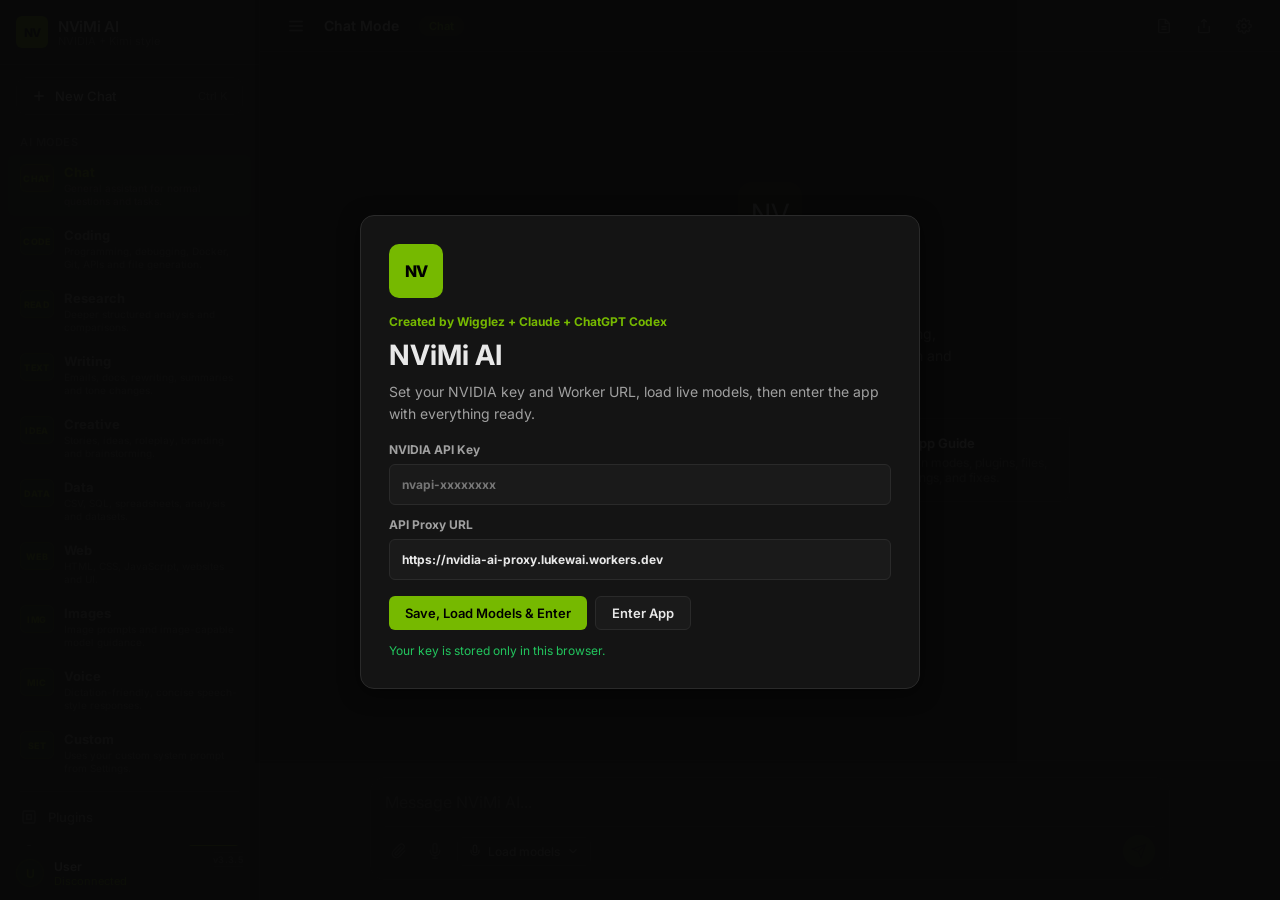
==== index.html @ 98ed1434 "Refresh models on startup and clear stale selection" ====
<!DOCTYPE html>
<html lang="en">
<head>
  <meta charset="UTF-8">
  <meta name="viewport" content="width=device-width, initial-scale=1.0, maximum-scale=1.0, user-scalable=no, viewport-fit=cover">
  <meta name="theme-color" content="#0d0d0d">
  <meta name="apple-mobile-web-app-capable" content="yes">
  <meta name="mobile-web-app-capable" content="yes">
  <meta name="apple-mobile-web-app-status-bar-style" content="black-translucent">
  <meta name="apple-mobile-web-app-title" content="NViMi AI">
  <title>NViMi AI</title>
  <link rel="manifest" href="manifest.webmanifest">
  <link rel="icon" href="icon.svg" type="image/svg+xml">
  <link rel="apple-touch-icon" href="icon.svg">
  <link rel="preconnect" href="https://fonts.googleapis.com">
  <link rel="preconnect" href="https://fonts.gstatic.com" crossorigin>
  <link href="https://fonts.googleapis.com/css2?family=Inter:wght@300;400;500;600;700&family=JetBrains+Mono:wght@400;500&display=swap" rel="stylesheet">
  <link rel="stylesheet" href="styles.css">
</head>
<body>
  <div class="sidebar-backdrop" id="sidebarBackdrop" data-action="close-sidebar" aria-hidden="true"></div>

  <div class="splash-overlay" id="startupSplash" aria-modal="true" role="dialog">
    <div class="splash-shell">
      <div class="splash-mark">NV</div>
      <div class="splash-kicker">Created by Wigglez + Claude + ChatGPT Codex</div>
      <h1>NViMi AI</h1>
      <p class="splash-copy">Set your NVIDIA key and Worker URL, load live models, then enter the app with everything ready.</p>
      <div class="splash-form">
        <label>
          NVIDIA API Key
          <input type="password" id="splashApiKey" placeholder="nvapi-xxxxxxxx" autocomplete="off" autocapitalize="none" spellcheck="false">
        </label>
        <label>
          API Proxy URL
          <input type="url" id="splashProxyUrl" placeholder="https://nvidia-ai-proxy.lukewai.workers.dev" autocomplete="off" autocapitalize="none" spellcheck="false">
        </label>
      </div>
      <div class="splash-actions">
        <button class="btn btn-primary" type="button" data-action="splash-load-enter">Save, Load Models & Enter</button>
        <button class="btn btn-secondary" type="button" data-action="splash-enter">Enter App</button>
      </div>
      <div class="splash-status" id="splashStatus">Your key is stored only in this browser.</div>
    </div>
  </div>

  <aside class="sidebar" id="sidebar">
    <div class="sidebar-header">
      <div class="logo-icon">NV</div>
      <div>
        <div class="logo-text">NViMi AI</div>
        <div class="logo-sub">NVIDIA + Kimi style</div>
      </div>
    </div>

    <button class="new-chat-btn" data-action="new-chat">
      <svg viewBox="0 0 24 24" fill="none" stroke="currentColor" stroke-width="2"><path d="M12 5v14M5 12h14"/></svg>
      New Chat <span style="margin-left:auto;color:var(--text-muted);font-size:11px;">Ctrl K</span>
    </button>

    <nav class="sidebar-nav">
      <div class="nav-label">AI Modes</div>
      <div id="modeNav"></div>
      <div class="nav-divider"></div>
      <div class="nav-section">
        <div class="nav-item" data-action="plugins">
          <svg viewBox="0 0 24 24" fill="none" stroke="currentColor" stroke-width="2"><rect x="4" y="4" width="16" height="16" rx="2"/><path d="M9 9h6v6H9z"/></svg>
          Plugins
        </div>
        <div class="nav-item" data-action="agents">
          <svg viewBox="0 0 24 24" fill="none" stroke="currentColor" stroke-width="2"><path d="M12 2a3 3 0 0 0-3 3v7a3 3 0 0 0 6 0V5a3 3 0 0 0-3-3Z"/><path d="M19 10v2a7 7 0 0 1-14 0v-2"/><line x1="12" y1="19" x2="12" y2="22"/></svg>
          Agent Swarm <span class="nav-badge" id="agentBadge">General</span>
        </div>
        <div class="nav-item nav-item-guide" data-action="help">
          <svg viewBox="0 0 24 24" fill="none" stroke="currentColor" stroke-width="2"><circle cx="12" cy="12" r="10"/><path d="M9.09 9a3 3 0 0 1 5.82 1c0 2-3 2-3 4"/><line x1="12" y1="17" x2="12.01" y2="17"/></svg>
          App Guide
        </div>
        <div class="nav-item" data-action="status">
          <svg viewBox="0 0 24 24" fill="none" stroke="currentColor" stroke-width="2"><path d="M4 19h16"/><path d="M6 17V9"/><path d="M12 17V5"/><path d="M18 17v-6"/></svg>
          App Status
        </div>
      </div>
      <div class="nav-divider"></div>
      <div class="nav-label">Chat History</div>
      <div class="chat-search-wrap">
        <svg viewBox="0 0 24 24" fill="none" stroke="currentColor" stroke-width="2"><circle cx="11" cy="11" r="7"/><line x1="21" y1="21" x2="16.65" y2="16.65"/></svg>
        <input type="text" id="chatSearch" class="chat-search-input" placeholder="Search chats" data-action="chat-search" autocomplete="off" spellcheck="false">
      </div>
      <div id="chatHistory"></div>
    </nav>

    <button type="button" class="sidebar-footer status-card" id="statusCard" data-action="status" title="Open diagnostics and app status">
      <div class="user-avatar" id="statusAvatar" style="background:rgba(118,185,0,0.15);color:#76B900;border:1px solid rgba(118,185,0,0.35);">U</div>
      <div class="user-info">
        <div class="user-name" id="statusName">User</div>
        <div class="user-plan" id="statusText">Disconnected</div>
      </div>
      <span class="app-version-badge" id="appVersionLabel">v3.3.5</span>
    </button>
  </aside>

  <main class="main">
    <div class="top-bar">
      <div class="top-bar-left">
        <button class="toggle-sidebar" data-action="toggle-sidebar" title="Toggle sidebar" aria-label="Toggle sidebar">
          <svg width="18" height="18" viewBox="0 0 24 24" fill="none" stroke="currentColor" stroke-width="2"><line x1="3" y1="12" x2="21" y2="12"/><line x1="3" y1="6" x2="21" y2="6"/><line x1="3" y1="18" x2="21" y2="18"/></svg>
        </button>
        <div class="chat-title" id="chatTitle">NViMi Chat</div>
        <span class="mode-indicator" id="modeIndicator">Chat</span>
      </div>
      <div class="top-bar-right">
        <button class="top-btn" data-action="export-pdf" title="Export to PDF" aria-label="Export to PDF">
          <svg width="16" height="16" viewBox="0 0 24 24" fill="none" stroke="currentColor" stroke-width="2"><path d="M14 2H6a2 2 0 0 0-2 2v16a2 2 0 0 0 2 2h12a2 2 0 0 0 2-2V8z"/><polyline points="14 2 14 8 20 8"/><line x1="16" y1="13" x2="8" y2="13"/><line x1="16" y1="17" x2="8" y2="17"/></svg>
          <span class="tooltip">Export PDF</span>
        </button>
        <button class="top-btn" data-action="share" title="Share" aria-label="Share">
          <svg width="16" height="16" viewBox="0 0 24 24" fill="none" stroke="currentColor" stroke-width="2"><path d="M4 12v8a2 2 0 0 0 2 2h12a2 2 0 0 0 2-2v-8"/><polyline points="16 6 12 2 8 6"/><line x1="12" y1="2" x2="12" y2="15"/></svg>
          <span class="tooltip">Share</span>
        </button>
        <button class="top-btn" data-action="open-settings" title="Settings" aria-label="Settings">
          <svg width="16" height="16" viewBox="0 0 24 24" fill="none" stroke="currentColor" stroke-width="2"><circle cx="12" cy="12" r="3"/><path d="M19.4 15a1.65 1.65 0 0 0 .33 1.82l.06.06a2 2 0 0 1 0 2.83 2 2 0 0 1-2.83 0l-.06-.06a1.65 1.65 0 0 0-1.82-.33 1.65 1.65 0 0 0-1 1.51V21a2 2 0 0 1-2 2 2 2 0 0 1-2-2v-.09A1.65 1.65 0 0 0 9 19.4a1.65 1.65 0 0 0-1.82.33l-.06.06a2 2 0 0 1-2.83 0 2 2 0 0 1 0-2.83l.06-.06A1.65 1.65 0 0 0 4.67 15a1.65 1.65 0 0 0-1.51-1H3a2 2 0 0 1-2-2 2 2 0 0 1 2-2h.09A1.65 1.65 0 0 0 4.67 9a1.65 1.65 0 0 0-.33-1.82l-.06-.06a2 2 0 0 1 0-2.83 2 2 0 0 1 2.83 0l.06.06A1.65 1.65 0 0 0 9 4.67a1.65 1.65 0 0 0 1-1.51V3a2 2 0 0 1 2-2 2 2 0 0 1 2 2v.09a1.65 1.65 0 0 0 1 1.51 1.65 1.65 0 0 0 1.82-.33l.06-.06a2 2 0 0 1 2.83 0 2 2 0 0 1 0 2.83l-.06.06a1.65 1.65 0 0 0-.33 1.82V9a1.65 1.65 0 0 0 1.51 1H21a2 2 0 0 1 2 2 2 2 0 0 1-2 2h-.09a1.65 1.65 0 0 0-1.51 1z"/></svg>
          <span class="tooltip">Settings</span>
        </button>
      </div>
    </div>

    <div class="chat-container" id="chatContainer">
      <div class="chat-messages" id="chatMessages"></div>
    </div>

    <div class="input-area" id="inputArea">
      <div class="editing-banner" id="editingBanner" style="display:none;">
        Editing previous message. Sending will replace everything after it.
        <button data-action="cancel-edit">Cancel</button>
      </div>
      <div class="input-wrapper">
        <textarea class="input-box" id="inputBox" placeholder="Message NViMi AI..." rows="1"></textarea>
        <div class="pending-attachments" id="pendingAttachments" style="display:none;"></div>
        <div class="input-footer">
          <div class="input-left">
            <button class="input-tool-btn" id="attachBtn" title="Attach file" data-action="attach" aria-label="Attach file">
              <svg width="16" height="16" viewBox="0 0 24 24" fill="none" stroke="currentColor" stroke-width="2"><path d="m21.44 11.05-9.19 9.19a6 6 0 0 1-8.49-8.49l9.19-9.19a4 4 0 0 1 5.66 5.66l-9.2 9.19a2 2 0 0 1-2.83-2.83l8.49-8.48"/></svg>
            </button>
            <input type="file" id="fileInput" class="file-input-native" multiple data-action="file-select" tabindex="-1" accept="image/png,image/jpeg,image/webp,image/gif,text/*,application/manifest+json,application/zip,.txt,.md,.markdown,.json,.csv,.tsv,.py,.js,.jsx,.ts,.tsx,.html,.css,.scss,.xml,.yaml,.yml,.toml,.ini,.cfg,.conf,.log,.ps1,.bat,.cmd,.sh,.sql,.java,.c,.cpp,.h,.hpp,.cs,.go,.rs,.php,.rb,.swift,.kt,.dockerfile,.env,.webmanifest,.zip">
            <button class="input-tool-btn" id="voiceBtn" title="Voice input" data-action="voice" aria-label="Voice input">
              <svg width="16" height="16" viewBox="0 0 24 24" fill="none" stroke="currentColor" stroke-width="2"><path d="M12 1a3 3 0 0 0-3 3v8a3 3 0 0 0 6 0V4a3 3 0 0 0-3-3z"/><path d="M19 10v2a7 7 0 0 1-14 0v-2"/><line x1="12" y1="19" x2="12" y2="23"/><line x1="8" y1="23" x2="16" y2="23"/></svg>
            </button>
            <div class="model-selector">
              <button class="model-select-btn" id="modelSelectBtn" data-action="toggle-model-dropdown">
                <svg viewBox="0 0 24 24" fill="none" stroke="currentColor" stroke-width="2"><path d="M12 2a3 3 0 0 0-3 3v7a3 3 0 0 0 6 0V5a3 3 0 0 0-3-3Z"/><path d="M19 10v2a7 7 0 0 1-14 0v-2"/></svg>
                <span id="selectedModelName">Load models</span>
                <svg width="12" height="12" viewBox="0 0 24 24" fill="none" stroke="currentColor" stroke-width="2"><polyline points="6 9 12 15 18 9"/></svg>
              </button>
              <div class="model-dropdown" id="modelDropdown">
                <div class="model-dropdown-header">
                  <button class="model-tab active" data-action="model-tab" data-tab="all">All</button>
                  <button class="model-tab" data-action="model-tab" data-tab="favorites">Favorites</button>
                  <button class="model-tab" data-action="model-tab" data-tab="free_endpoint">Free</button>
                  <button class="model-tab" data-action="model-tab" data-tab="fast">Fast</button>
                  <button class="model-tab" data-action="model-tab" data-tab="reasoning">Reasoning</button>
                  <button class="model-tab" data-action="model-tab" data-tab="coding">Coding</button>
                  <button class="model-tab" data-action="model-tab" data-tab="api">API</button>
                  <button class="model-tab" data-action="model-tab" data-tab="catalog">More</button>
                </div>
                <div class="model-search">
                  <div class="model-toolbar model-search-inner">
                    <input type="text" placeholder="Search live NVIDIA models..." id="modelSearch" data-action="model-search" autocomplete="off" spellcheck="false">
                    <button class="model-refresh-btn" type="button" data-action="refresh-models">Refresh</button>
                  </div>
                  <div class="model-recommendations">
                    <button type="button" data-action="recommend-model" data-rec="coding">Pick coding</button>
                    <button type="button" data-action="recommend-model" data-rec="reasoning">Pick reasoning</button>
                    <button type="button" data-action="recommend-model" data-rec="free">Pick free</button>
                    <button type="button" data-action="recommend-model" data-rec="fast">Pick fast</button>
                  </div>
                  <div class="model-meta" id="modelMeta"></div>
                </div>
                <div class="model-list" id="modelList"></div>
              </div>
            </div>
          </div>
          <button class="send-btn" id="sendBtn" data-action="send" disabled aria-label="Send message">
            <svg viewBox="0 0 24 24" fill="none" stroke="currentColor" stroke-width="2"><line x1="22" y1="2" x2="11" y2="13"/><polygon points="22 2 15 22 11 13 2 9 22 2"/></svg>
          </button>
        </div>
      </div>
    </div>
  </main>

  <div class="modal-overlay" id="settingsModal">
    <div class="modal">
      <div class="modal-header">
        <div class="modal-title">Settings</div>
        <button class="modal-close" data-action="close-settings" aria-label="Close settings">
          <svg width="18" height="18" viewBox="0 0 24 24" fill="none" stroke="currentColor" stroke-width="2"><line x1="18" y1="6" x2="6" y2="18"/><line x1="6" y1="6" x2="18" y2="18"/></svg>
        </button>
      </div>
      <div class="modal-body">
        <div class="settings-section-title">Connection</div>
        <div class="setting-group">
          <label class="setting-label">NVIDIA API Key</label>
          <div class="setting-desc">Your nvapi- key. Stored only in this browser. Never put it in GitHub.</div>
          <input type="password" class="setting-input" id="apiKeyInput" placeholder="nvapi-xxxxxxxx" autocomplete="off" autocapitalize="none" spellcheck="false">
        </div>
        <div class="setting-group">
          <label class="setting-label">API Proxy URL</label>
          <div class="setting-desc">Use your Cloudflare Worker URL. Do not add /v1 paths because the app appends routes itself.</div>
          <input type="url" class="setting-input" id="proxyUrlInput" placeholder="https://nvidia-ai-proxy.lukewai.workers.dev" autocomplete="off" autocapitalize="none" spellcheck="false">
        </div>
        <div class="setting-group">
          <div class="btn-row">
            <button class="btn btn-secondary" type="button" data-action="test-connection">Test Connection</button>
            <button class="btn btn-secondary" type="button" data-action="refresh-models-settings">Refresh Models</button>
            <button class="btn btn-secondary" type="button" data-action="diag-test-chat">Test Current Model</button>
            <button class="btn btn-secondary" type="button" data-action="clear-key">Clear Key</button>
          </div>
          <div id="connectionStatus" class="connection-status" style="display:none;"></div>
        </div>
        <div class="setting-group">
          <label class="setting-label">User display name</label>
          <div class="setting-desc">Shown on your messages and the sidebar status card.</div>
          <input type="text" class="setting-input" id="userNameInput" placeholder="Your name">
        </div>

        <div class="settings-section-title">Model & response</div>
        <div class="setting-group">
          <label class="setting-label">Temperature</label>
          <div class="setting-desc">Lower is focused and deterministic. Higher is more creative.</div>
          <div style="display:flex;align-items:center;">
            <input type="range" class="setting-slider" id="tempSlider" min="0" max="2" step="0.1" value="0.7" data-action="temp-slider">
            <span class="slider-value" id="tempValue">0.7</span>
          </div>
        </div>
        <div class="setting-group">
          <label class="setting-label">Max Tokens</label>
          <div class="setting-desc">Caps reply length. Higher values help long files but may be slower.</div>
          <select class="setting-select" id="maxTokensSelect">
            <option value="512">512 tokens</option><option value="1024">1,024 tokens</option><option value="2048">2,048 tokens</option><option value="4096">4,096 tokens</option><option value="8192" selected>8,192 tokens</option><option value="16384">16,384 tokens</option><option value="32768">32,768 tokens</option>
          </select>
        </div>
        <div class="setting-group">
          <label class="setting-label">Stream answer live</label>
          <div class="setting-desc">Shows text as it arrives. Turn off if a model endpoint hangs while streaming.</div>
          <select class="setting-select" id="streamSelect">
            <option value="yes" selected>Yes - stream text live</option>
            <option value="no">No - wait for full response</option>
          </select>
        </div>

        <div class="settings-section-title">Activity & reasoning</div>
        <div class="setting-group">
          <label class="setting-label">Show Activity Panel</label>
          <div class="setting-desc">Shows progress, content preview, web search, retry notes, and reasoning when the model returns it.</div>
          <select class="setting-select" id="thinkingSelect">
            <option value="yes" selected>Yes - show activity while waiting</option>
            <option value="no">No</option>
          </select>
        </div>
        <div class="setting-group">
          <label class="setting-label">Ask for public reasoning</label>
          <div class="setting-desc">Requests public reasoning fields on models that appear to support them. Some NVIDIA models reject this; the app retries without it.</div>
          <select class="setting-select" id="forceReasoningSelect">
            <option value="yes" selected>Yes - request public reasoning when supported</option>
            <option value="no">No - do not add reasoning parameters</option>
          </select>
        </div>
        <div class="setting-group">
          <label class="setting-label">Show raw stream debug</label>
          <div class="setting-desc">Advanced troubleshooting. Adds raw event details inside the Activity Panel when you need to inspect what NVIDIA returned.</div>
          <select class="setting-select" id="diagnosticsSelect">
            <option value="yes" selected>Yes - show stream diagnostics</option>
            <option value="no">No</option>
          </select>
        </div>

        <div class="settings-section-title">App</div>
        <div class="setting-group">
          <label class="setting-label">Theme</label>
          <select class="setting-select" id="themeSelect"><option value="dark" selected>Dark NVIDIA</option><option value="light">Light</option></select>
        </div>
        <div class="setting-group">
          <label class="setting-label">Custom Mode Prompt</label>
          <div class="setting-desc">Used only when the sidebar mode is Custom. It becomes the hidden system instruction for that mode.</div>
          <textarea class="setting-input" id="customPromptInput" rows="5" placeholder="Write your own system prompt for Custom mode..."></textarea>
        </div>
        <div class="setting-group">
          <label class="setting-label">Backup</label>
          <div class="setting-desc">Export or import your settings and favourites as a JSON file.</div>
          <div class="btn-row">
            <button class="btn btn-secondary" type="button" data-action="export-settings">Export settings</button>
            <button class="btn btn-secondary" type="button" data-action="import-settings">Import settings</button>
          </div>
        </div>
        <div class="setting-group">
          <label class="setting-label">App Update</label>
          <div class="setting-desc">Clear GitHub Pages and service-worker cache, then reload the newest frontend build.</div>
          <div class="btn-row">
            <button class="btn btn-primary" type="button" data-action="clear-cache">Update app now</button>
          </div>
        </div>
      </div>
      <div class="modal-footer">
        <button class="btn btn-secondary" data-action="close-settings">Cancel</button>
        <button class="btn btn-primary" data-action="save-settings">Save Settings</button>
      </div>
    </div>
  </div>

  <div class="panel-overlay" id="panelOverlay" data-action="close-panel"></div>
  <div class="side-panel" id="sidePanel">
    <div class="panel-header">
      <div class="panel-title" id="panelTitle">Panel</div>
      <button class="panel-close" data-action="close-panel" aria-label="Close panel">
        <svg width="18" height="18" viewBox="0 0 24 24" fill="none" stroke="currentColor" stroke-width="2"><line x1="18" y1="6" x2="6" y2="18"/><line x1="6" y1="6" x2="18" y2="18"/></svg>
      </button>
    </div>
    <div class="panel-body" id="panelBody"></div>
  </div>

  <div class="toast-container" id="toastContainer"></div>
  <script src="app.js"></script>
</body>
</html>
---- styles.css ----
:root {
  --bg-primary: #0d0d0d; --bg-secondary: #141414; --bg-tertiary: #1a1a1a;
  --bg-hover: #222222; --bg-active: #2a2a2a; --border-color: #2a2a2a;
  --text-primary: #e8e8e8; --text-secondary: #a0a0a0; --text-muted: #666666;
  --nvidia-green: #76B900; --nvidia-green-hover: #8bc34a; --nvidia-green-dim: rgba(118,185,0,0.15);
  --accent-blue: #4a9eff; --accent-purple: #a855f7; --accent-orange: #f97316; --accent-pink: #ec4899;
  --danger: #ef4444; --success: #22c55e; --warning: #f59e0b;
  --font-mono: ui-monospace, SFMono-Regular, Menlo, Monaco, Consolas, 'Liberation Mono', 'Courier New', monospace;
  --radius-sm: 6px; --radius-md: 10px; --radius-lg: 14px;
  --shadow: 0 4px 20px rgba(0,0,0,0.5); --transition: all 0.2s ease;
  --app-height: 100dvh; --vv-top: 0px; --browser-top-pad: 0px; --composer-height: 112px;
}
* { margin: 0; padding: 0; box-sizing: border-box; }
body {
  font-family: 'Inter', -apple-system, BlinkMacSystemFont, sans-serif;
  background: var(--bg-primary); color: var(--text-primary);
  height: var(--app-height); overflow: hidden; display: flex;
}
::-webkit-scrollbar { width: 6px; }
::-webkit-scrollbar-track { background: transparent; }
::-webkit-scrollbar-thumb { background: #333; border-radius: 3px; }
::-webkit-scrollbar-thumb:hover { background: #444; }

.splash-overlay {
  position: fixed;
  inset: 0;
  z-index: 5000;
  display: none;
  align-items: center;
  justify-content: center;
  padding: max(22px, env(safe-area-inset-top)) max(18px, env(safe-area-inset-right)) max(18px, env(safe-area-inset-bottom)) max(18px, env(safe-area-inset-left));
  background: rgba(8,8,8,0.96);
}
.splash-overlay.open { display: flex; }
.splash-shell {
  width: min(560px, 100%);
  max-height: calc(100dvh - 36px);
  overflow-y: auto;
  border: 1px solid var(--border-color);
  border-radius: var(--radius-lg);
  background: var(--bg-secondary);
  box-shadow: var(--shadow);
  padding: 28px;
}
.splash-mark {
  width: 54px;
  height: 54px;
  border-radius: var(--radius-md);
  display: flex;
  align-items: center;
  justify-content: center;
  background: var(--nvidia-green);
  color: #000;
  font-weight: 800;
  letter-spacing: -1px;
  margin-bottom: 16px;
}
.splash-kicker {
  color: var(--nvidia-green);
  font-size: 12px;
  font-weight: 700;
  margin-bottom: 10px;
}
.splash-shell h1 {
  font-size: 28px;
  line-height: 1.15;
  margin-bottom: 10px;
}
.splash-copy {
  color: var(--text-secondary);
  font-size: 14px;
  line-height: 1.55;
  margin-bottom: 18px;
}
.splash-form {
  display: grid;
  gap: 12px;
  margin-bottom: 16px;
}
.splash-form label {
  display: grid;
  gap: 7px;
  color: var(--text-secondary);
  font-size: 12px;
  font-weight: 700;
}
.splash-form input {
  width: 100%;
  padding: 12px;
  border: 1px solid var(--border-color);
  border-radius: var(--radius-sm);
  background: var(--bg-tertiary);
  color: var(--text-primary);
  outline: none;
}
.splash-form input:focus {
  border-color: var(--nvidia-green);
  box-shadow: 0 0 0 3px var(--nvidia-green-dim);
}
.splash-actions {
  display: flex;
  flex-wrap: wrap;
  gap: 8px;
  margin-bottom: 12px;
}
.splash-status {
  min-height: 18px;
  color: var(--text-muted);
  font-size: 12px;
  line-height: 1.45;
}
.splash-status.success { color: var(--success); }
.splash-status.error { color: var(--danger); }

.sidebar {
  width: 260px; background: var(--bg-secondary); border-right: 1px solid var(--border-color);
  display: flex; flex-direction: column; transition: var(--transition); z-index: 100;
}
.sidebar.collapsed { width: 0; overflow: hidden; border-right: none; }
.sidebar-header {
  padding: 16px; display: flex; align-items: center; gap: 10px;
  border-bottom: 1px solid var(--border-color);
}
.logo-icon {
  width: 32px; height: 32px; background: var(--nvidia-green); border-radius: var(--radius-sm);
  display: flex; align-items: center; justify-content: center;
  font-weight: 800; color: #000; font-size: 12px; letter-spacing: -1px;
}
.logo-text { font-weight: 600; font-size: 15px; letter-spacing: -0.3px; }
.logo-sub { font-size: 11px; color: var(--text-muted); margin-top: -2px; }

.new-chat-btn {
  margin: 12px 16px; padding: 10px 14px; background: var(--bg-tertiary);
  border: 1px solid var(--border-color); border-radius: var(--radius-md);
  color: var(--text-primary); font-size: 13px; font-weight: 500;
  cursor: pointer; display: flex; align-items: center; gap: 8px;
  transition: var(--transition);
}
.new-chat-btn:hover { background: var(--bg-hover); border-color: var(--nvidia-green); }
.new-chat-btn svg { width: 16px; height: 16px; }

.sidebar-nav { flex: 1; overflow-y: auto; padding: 0 8px; }
.nav-section { margin-bottom: 4px; }
.nav-item {
  display: flex; align-items: center; gap: 10px; padding: 8px 12px;
  border-radius: var(--radius-sm); color: var(--text-secondary);
  font-size: 13px; font-weight: 500; cursor: pointer;
  transition: var(--transition); margin: 2px 0;
}
.nav-item:hover { background: var(--bg-hover); color: var(--text-primary); }
.nav-item.active { background: var(--nvidia-green-dim); color: var(--nvidia-green); }
.nav-item svg { width: 18px; height: 18px; opacity: 0.7; flex-shrink: 0; }
.nav-item.active svg { opacity: 1; }
.nav-badge {
  margin-left: auto; font-size: 10px; padding: 2px 6px;
  background: var(--nvidia-green); color: #000; border-radius: 4px; font-weight: 700;
}
.nav-divider { height: 1px; background: var(--border-color); margin: 8px 12px; }
.nav-label {
  padding: 8px 12px 4px; font-size: 11px; font-weight: 600;
  color: var(--text-muted); text-transform: uppercase; letter-spacing: 0.5px;
}
.chat-history-item {
  display: flex; align-items: center; gap: 8px; padding: 7px 12px;
  border-radius: var(--radius-sm); color: var(--text-secondary);
  font-size: 12px; font-weight: 400; cursor: pointer;
  transition: var(--transition); margin: 1px 0;
  white-space: nowrap; overflow: hidden; text-overflow: ellipsis;
}
.chat-history-item:hover { background: var(--bg-hover); color: var(--text-primary); }
.chat-history-item.active { background: var(--bg-active); color: var(--text-primary); }
.chat-history-item svg { width: 14px; height: 14px; flex-shrink: 0; opacity: 0.5; }
.sidebar-footer {
  padding: 12px 16px; border-top: 1px solid var(--border-color);
  display: flex; align-items: center; gap: 10px;
}
.user-avatar {
  width: 28px; height: 28px; background: var(--nvidia-green-dim);
  border-radius: 50%; display: flex; align-items: center; justify-content: center;
  font-size: 12px; font-weight: 600; color: var(--nvidia-green);
}
.user-info { flex: 1; }
.user-name { font-size: 12px; font-weight: 600; }
.user-plan { font-size: 11px; color: var(--nvidia-green); }

.main { flex: 1; display: flex; flex-direction: column; min-width: 0; position: relative; }
.top-bar {
  height: 52px; border-bottom: 1px solid var(--border-color);
  display: flex; align-items: center; justify-content: space-between;
  padding: 0 20px; background: var(--bg-secondary);
}
.top-bar-left { display: flex; align-items: center; gap: 12px; }
.toggle-sidebar {
  width: 32px; height: 32px; border-radius: var(--radius-sm); border: none;
  background: transparent; color: var(--text-secondary); cursor: pointer;
  display: flex; align-items: center; justify-content: center; transition: var(--transition);
}
.toggle-sidebar:hover { background: var(--bg-hover); color: var(--text-primary); }
.chat-title { font-size: 14px; font-weight: 600; color: var(--text-primary); }
.mode-indicator {
  font-size: 11px; padding: 3px 10px; background: var(--nvidia-green-dim);
  color: var(--nvidia-green); border-radius: 20px; font-weight: 600; margin-left: 8px;
}
.top-bar-right { display: flex; align-items: center; gap: 8px; }
.top-btn {
  width: 32px; height: 32px; border-radius: var(--radius-sm); border: none;
  background: transparent; color: var(--text-secondary); cursor: pointer;
  display: flex; align-items: center; justify-content: center;
  transition: var(--transition); position: relative;
}
.top-btn:hover { background: var(--bg-hover); color: var(--text-primary); }
.top-btn .tooltip {
  position: absolute; bottom: -30px; left: 50%; transform: translateX(-50%);
  background: #333; color: #fff; padding: 4px 8px; border-radius: 4px;
  font-size: 11px; white-space: nowrap; opacity: 0; pointer-events: none; transition: var(--transition);
}
.top-btn:hover .tooltip { opacity: 1; }

.chat-container { flex: 1; overflow-y: auto; padding: 20px 0; scroll-behavior: smooth; }
.chat-messages {
  max-width: 800px; margin: 0 auto; padding: 0 20px;
  display: flex; flex-direction: column; gap: 24px;
}

.welcome-screen {
  display: flex; flex-direction: column; align-items: center; justify-content: center;
  min-height: 60vh; text-align: center; gap: 20px;
}
.welcome-logo {
  width: 64px; height: 64px; background: var(--nvidia-green-dim);
  border-radius: var(--radius-lg); display: flex; align-items: center; justify-content: center;
  font-size: 28px; margin-bottom: 8px;
}
.welcome-title { font-size: 24px; font-weight: 700; letter-spacing: -0.5px; }
.welcome-subtitle { font-size: 14px; color: var(--text-secondary); max-width: 400px; line-height: 1.6; }
.welcome-cards {
  display: grid; grid-template-columns: repeat(3, 1fr); gap: 12px;
  max-width: 600px; width: 100%; margin-top: 8px;
}
.welcome-card {
  background: var(--bg-secondary); border: 1px solid var(--border-color);
  border-radius: var(--radius-md); padding: 16px; text-align: left;
  cursor: pointer; transition: var(--transition);
}
.welcome-card:hover { border-color: var(--nvidia-green); background: var(--bg-tertiary); }
.welcome-card-title { font-size: 13px; font-weight: 600; margin-bottom: 4px; }
.welcome-card-desc { font-size: 12px; color: var(--text-muted); }

.message { display: flex; gap: 14px; animation: fadeIn 0.3s ease; }
@keyframes fadeIn { from { opacity: 0; transform: translateY(8px); } to { opacity: 1; transform: translateY(0); } }
.message-avatar {
  width: 32px; height: 32px; border-radius: 50%; flex-shrink: 0;
  display: flex; align-items: center; justify-content: center;
  font-size: 13px; font-weight: 600;
}
.message-avatar.user { background: var(--nvidia-green-dim); color: var(--nvidia-green); }
.message-avatar.assistant { background: var(--bg-tertiary); border: 1px solid var(--border-color); }
.message-content { flex: 1; min-width: 0; padding-top: 4px; }
.message-header { display: flex; align-items: center; gap: 8px; margin-bottom: 6px; }
.message-author { font-size: 13px; font-weight: 600; }
.message-time { font-size: 11px; color: var(--text-muted); }
.message-body { font-size: 14px; line-height: 1.7; color: var(--text-primary); word-wrap: break-word; }
.message-body p { margin-bottom: 12px; }
.message-body p:last-child { margin-bottom: 0; }
.message-body ul, .message-body ol { margin: 8px 0 8px 20px; }
.message-body li { margin: 4px 0; }
.message-body strong { font-weight: 600; }
.message-body em { font-style: italic; }
.message-body a { color: var(--accent-blue); text-decoration: none; }
.message-body a:hover { text-decoration: underline; }
.message-body table { width: 100%; border-collapse: collapse; margin: 12px 0; font-size: 13px; }
.message-body th, .message-body td { padding: 8px 12px; border: 1px solid var(--border-color); text-align: left; }
.message-body th { background: var(--bg-tertiary); font-weight: 600; }
.message-body tr:nth-child(even) { background: var(--bg-secondary); }
.message-body blockquote { border-left: 3px solid var(--nvidia-green); padding-left: 12px; margin: 12px 0; color: var(--text-secondary); font-style: italic; }

.generated-image {
  max-width: 100%; border-radius: var(--radius-md); border: 1px solid var(--border-color);
  margin: 12px 0; cursor: pointer; transition: var(--transition);
}
.generated-image:hover { border-color: var(--nvidia-green); }
.image-actions {
  display: flex; gap: 8px; margin-top: 8px;
}
.image-action-btn {
  padding: 6px 14px; border-radius: var(--radius-sm);
  border: 1px solid var(--border-color); background: var(--bg-tertiary);
  color: var(--text-secondary); font-size: 12px; font-weight: 500;
  cursor: pointer; transition: var(--transition);
}
.image-action-btn:hover { border-color: var(--nvidia-green); color: var(--nvidia-green); }
.image-action-btn.primary { background: var(--nvidia-green); color: #000; border-color: var(--nvidia-green); font-weight: 600; }
.image-action-btn.primary:hover { background: var(--nvidia-green-hover); }

.code-block-wrapper {
  margin: 12px 0; border-radius: var(--radius-md); border: 1px solid var(--border-color);
  overflow: hidden; background: var(--bg-secondary);
}
.code-block-header {
  display: flex; align-items: center; justify-content: space-between;
  padding: 8px 12px; background: var(--bg-tertiary); border-bottom: 1px solid var(--border-color);
}
.code-lang { font-size: 11px; font-weight: 600; color: var(--text-muted); text-transform: uppercase; }
.code-actions { display: flex; gap: 6px; }
.code-action-btn {
  padding: 4px 10px; border-radius: var(--radius-sm); border: 1px solid var(--border-color);
  background: var(--bg-secondary); color: var(--text-secondary);
  font-size: 11px; font-weight: 500; cursor: pointer;
  display: flex; align-items: center; gap: 4px; transition: var(--transition);
}
.code-action-btn:hover { border-color: var(--nvidia-green); color: var(--nvidia-green); background: var(--nvidia-green-dim); }
.code-action-btn svg { width: 12px; height: 12px; }
.code-block-wrapper pre {
  padding: 14px; overflow-x: auto; font-family: 'JetBrains Mono', monospace;
  font-size: 13px; line-height: 1.6; background: var(--bg-secondary);
}
.code-block-wrapper code { font-family: 'JetBrains Mono', monospace; color: var(--text-primary); }
.message-body code:not(pre code) {
  background: var(--bg-tertiary); padding: 2px 6px; border-radius: 4px;
  font-family: 'JetBrains Mono', monospace; font-size: 12px;
  color: var(--nvidia-green); border: 1px solid var(--border-color);
}

.file-cards { display: flex; flex-direction: column; gap: 8px; margin-top: 16px; }
.file-card {
  display: flex; align-items: center; gap: 12px; padding: 12px 16px;
  background: var(--bg-secondary); border: 1px solid var(--border-color);
  border-radius: var(--radius-md); transition: var(--transition);
}
.file-card:hover { border-color: var(--nvidia-green); }
.file-icon {
  width: 40px; height: 40px; background: var(--bg-tertiary);
  border-radius: var(--radius-sm); display: flex; align-items: center; justify-content: center;
  font-size: 18px; flex-shrink: 0;
}
.file-info { flex: 1; min-width: 0; }
.file-name { font-size: 13px; font-weight: 600; margin-bottom: 2px; }
.file-desc { font-size: 11px; color: var(--text-muted); }
.file-actions { display: flex; gap: 8px; }
.file-btn {
  padding: 6px 14px; border-radius: var(--radius-sm); border: 1px solid var(--border-color);
  background: var(--bg-tertiary); color: var(--text-secondary);
  font-size: 12px; font-weight: 500; cursor: pointer; transition: var(--transition);
}
.file-btn:hover { border-color: var(--nvidia-green); color: var(--nvidia-green); }
.file-btn.primary { background: var(--nvidia-green); color: #000; border-color: var(--nvidia-green); font-weight: 600; }
.file-btn.primary:hover { background: var(--nvidia-green-hover); }

.thinking-block {
  margin: 12px 0; border-radius: var(--radius-md); border: 1px solid var(--border-color);
  background: var(--bg-secondary); overflow: hidden;
}
.thinking-header {
  display: flex; align-items: center; gap: 8px;
  padding: 10px 14px; background: var(--bg-tertiary); cursor: pointer; user-select: none;
}
.thinking-header svg { width: 16px; height: 16px; color: var(--accent-purple); }
.thinking-title { font-size: 12px; font-weight: 600; color: var(--accent-purple); flex: 1; }
.thinking-toggle { font-size: 11px; color: var(--text-muted); }
.thinking-body {
  padding: 14px; font-size: 13px; line-height: 1.7;
  color: var(--text-secondary); font-style: italic; display: none;
}
.input-area {
  border-top: 1px solid var(--border-color); background: var(--bg-secondary); padding: 16px 20px 20px;
}
.input-wrapper {
  max-width: 800px; margin: 0 auto; background: var(--bg-tertiary);
  border: 1px solid var(--border-color); border-radius: var(--radius-lg);
  padding: 12px 14px; transition: var(--transition);
}
.input-wrapper:focus-within {
  border-color: var(--nvidia-green); box-shadow: 0 0 0 3px var(--nvidia-green-dim);
}
.input-box {
  width: 100%; min-width: 0; min-height: 24px; max-height: 220px;
  background: transparent; border: none; outline: none;
  color: var(--text-primary); font-size: 14px;
  font-family: inherit; resize: none; line-height: 1.5;
  overflow-y: hidden; overflow-x: hidden; white-space: pre-wrap; overflow-wrap: anywhere; word-break: break-word;
}
.input-box::placeholder { color: var(--text-muted); }
.input-footer {
  display: flex; align-items: center; justify-content: space-between;
  margin-top: 8px; padding-top: 8px; border-top: 1px solid var(--border-color);
}
.input-left { display: flex; align-items: center; gap: 8px; }
.input-tool-btn {
  width: 28px; height: 28px; border-radius: var(--radius-sm); border: none;
  background: transparent; color: var(--text-muted); cursor: pointer;
  display: flex; align-items: center; justify-content: center; transition: var(--transition);
}
.input-tool-btn:hover { color: var(--text-primary); background: var(--bg-hover); }
.input-tool-btn.active { color: var(--nvidia-green); }
.input-tool-btn.recording { color: var(--danger); animation: pulse 1.5s infinite; }
@keyframes pulse { 0%, 100% { opacity: 1; } 50% { opacity: 0.5; } }

.model-selector { position: relative; }
.model-select-btn {
  display: flex; align-items: center; gap: 6px; padding: 6px 10px;
  border-radius: var(--radius-sm); border: 1px solid var(--border-color);
  background: var(--bg-secondary); color: var(--text-secondary);
  font-size: 12px; font-weight: 500; cursor: pointer; transition: var(--transition);
}
.model-select-btn:hover { border-color: var(--nvidia-green); color: var(--text-primary); }
.model-select-btn svg { width: 14px; height: 14px; }
.model-dropdown {
  position: absolute; bottom: 40px; left: 0; width: 420px; max-height: 520px;
  background: var(--bg-secondary); border: 1px solid var(--border-color);
  border-radius: var(--radius-md); box-shadow: var(--shadow);
  overflow: hidden; display: none; z-index: 200;
}
.model-dropdown.open { display: flex; flex-direction: column; }
.model-dropdown-header {
  padding: 12px 14px; border-bottom: 1px solid var(--border-color);
  display: flex; gap: 4px; flex: 0 0 auto;
}
.model-tab {
  padding: 6px 12px; border-radius: var(--radius-sm); border: none;
  background: transparent; color: var(--text-muted);
  font-size: 12px; font-weight: 500; cursor: pointer; transition: var(--transition);
}
.model-tab:hover { color: var(--text-primary); }
.model-tab.active { background: var(--nvidia-green-dim); color: var(--nvidia-green); }
.model-search { padding: 10px 14px; border-bottom: 1px solid var(--border-color); flex: 0 0 auto; }
.model-search-inner {
  display: flex;
  align-items: center;
  gap: 8px;
  border-radius: var(--radius-sm);
  border: 1px solid var(--border-color);
  background: var(--bg-tertiary);
  padding: 0 10px;
}
.model-search-inner:focus-within { border-color: var(--nvidia-green); box-shadow: 0 0 0 2px rgba(118,185,0,0.12); }
.model-search-inner svg { width: 16px; height: 16px; color: var(--text-muted); flex-shrink: 0; }
.model-search input {
  width: 100%; padding: 8px 0; border: none; border-radius: 0;
  background: transparent;
  color: var(--text-primary); font-size: 13px; outline: none;
}

.model-toolbar { display: flex; gap: 8px; align-items: center; }
.model-toolbar input { flex: 1; min-width: 0; }
.model-refresh-btn {
  padding: 8px 10px;
  border-radius: var(--radius-sm);
  border: 1px solid var(--border-color);
  background: var(--bg-tertiary);
  color: var(--text-secondary);
  font-size: 12px;
  font-weight: 600;
  cursor: pointer;
  transition: var(--transition);
  white-space: nowrap;
}
.model-refresh-btn:hover { border-color: var(--nvidia-green); color: var(--nvidia-green); background: var(--nvidia-green-dim); }
.model-meta { margin-top: 7px; font-size: 11px; color: var(--text-muted); line-height: 1.4; }
.model-recommendations {
  display: flex;
  flex-wrap: wrap;
  gap: 6px;
  margin-top: 8px;
}
.model-recommendations button {
  border: 1px solid var(--border-color);
  border-radius: 999px;
  background: var(--bg-tertiary);
  color: var(--text-secondary);
  cursor: pointer;
  font-size: 11px;
  font-weight: 700;
  padding: 6px 9px;
  transition: var(--transition);
}
.model-recommendations button:hover {
  border-color: var(--nvidia-green);
  color: var(--nvidia-green);
  background: var(--nvidia-green-dim);
}
.model-section {
  border-bottom: 1px solid var(--border-color);
}
.model-section:last-child { border-bottom: none; }
.model-section-header {
  display: flex;
  align-items: center;
  justify-content: space-between;
  padding: 10px 14px 8px;
  font-size: 11px;
  text-transform: uppercase;
  letter-spacing: 0.05em;
  color: var(--text-muted);
}
.model-section-header strong { color: var(--nvidia-green); }
.model-section-header span { color: var(--text-muted); }
.model-section-body { padding-bottom: 8px; }
.tag-live { background: rgba(118,185,0,0.15); color: var(--nvidia-green); }
.tag-code { background: rgba(74,158,255,0.15); color: var(--accent-blue); }
.tag-embedding, .tag-rerank { background: rgba(168,85,247,0.15); color: var(--accent-purple); }

.model-list { overflow-y: auto; flex: 1 1 auto; min-height: 0; }
.model-item {
  display: flex; align-items: center; gap: 10px; padding: 10px 14px;
  cursor: pointer; transition: var(--transition); border-bottom: 1px solid var(--border-color);
}
.model-item:last-child { border-bottom: none; }
.model-item:hover { background: var(--bg-hover); }
.model-item.selected { background: var(--nvidia-green-dim); }
.model-item-info { flex: 1; min-width: 0; }
.model-item-name { font-size: 13px; font-weight: 500; margin-bottom: 2px; }
.model-item-desc { font-size: 11px; color: var(--text-muted); }
.model-item-note {
  margin-top: 4px;
  font-size: 11px;
  color: var(--nvidia-green);
}
.model-item-tags { display: flex; gap: 4px; flex-shrink: 0; }
.model-item-tag {
  font-size: 9px; padding: 2px 5px; border-radius: 3px; font-weight: 600;
}
.tag-free { background: rgba(34,197,94,0.15); color: var(--success); }
.tag-paid { background: rgba(245,158,11,0.15); color: var(--warning); }
.tag-enterprise { background: rgba(168,85,247,0.15); color: var(--accent-purple); }
.tag-vision { background: rgba(74,158,255,0.15); color: var(--accent-blue); }
.tag-voice { background: rgba(236,72,153,0.15); color: var(--accent-pink); }
.tag-image { background: rgba(249,115,22,0.15); color: var(--accent-orange); }
.tag-reasoning { background: rgba(118,185,0,0.15); color: var(--nvidia-green); }

.send-btn {
  width: 32px; height: 32px; border-radius: 50%; border: none;
  background: var(--nvidia-green); color: #000; cursor: pointer;
  display: flex; align-items: center; justify-content: center;
  transition: var(--transition); flex-shrink: 0;
}
.send-btn:hover { background: var(--nvidia-green-hover); transform: scale(1.05); }
.send-btn.stop { background: var(--danger); color: #fff; box-shadow: 0 0 0 3px rgba(239,68,68,0.12); }
.send-btn.stop:hover { background: #f87171; transform: scale(1.05); }
.send-btn:disabled { opacity: 0.4; cursor: not-allowed; transform: none; }
.send-btn svg { width: 16px; height: 16px; }
.send-btn.stop svg { width: 15px; height: 15px; }

.typing-indicator { display: flex; gap: 4px; padding: 8px 0; }
.typing-indicator span {
  width: 6px; height: 6px; background: var(--nvidia-green); border-radius: 50%;
  animation: typingBounce 1.4s infinite ease-in-out;
}
.typing-indicator span:nth-child(2) { animation-delay: 0.2s; }
.typing-indicator span:nth-child(3) { animation-delay: 0.4s; }
@keyframes typingBounce { 0%, 80%, 100% { transform: scale(0); } 40% { transform: scale(1); } }

.modal-overlay {
  position: fixed; inset: 0; background: rgba(0,0,0,0.7);
  display: none; align-items: center; justify-content: center;
  z-index: 1000; backdrop-filter: blur(4px);
}
.modal-overlay.open { display: flex; }
.modal {
  background: var(--bg-secondary); border: 1px solid var(--border-color);
  border-radius: var(--radius-lg); width: 520px; max-width: 90vw;
  max-height: 85vh; overflow: hidden; display: flex; flex-direction: column;
  box-shadow: var(--shadow); animation: modalIn 0.2s ease;
}
@keyframes modalIn { from { opacity: 0; transform: scale(0.95); } to { opacity: 1; transform: scale(1); } }
.modal-header {
  padding: 16px 20px; border-bottom: 1px solid var(--border-color);
  display: flex; align-items: center; justify-content: space-between;
}
.modal-title { font-size: 16px; font-weight: 600; }
.modal-close {
  width: 28px; height: 28px; border-radius: var(--radius-sm); border: none;
  background: transparent; color: var(--text-muted); cursor: pointer;
  display: flex; align-items: center; justify-content: center;
}
.modal-close:hover { color: var(--text-primary); background: var(--bg-hover); }
.modal-body { padding: 20px; overflow-y: auto; flex: 1; }
.setting-group { margin-bottom: 20px; }
.setting-label { font-size: 13px; font-weight: 600; margin-bottom: 8px; display: block; }
.setting-desc { font-size: 12px; color: var(--text-muted); margin-bottom: 8px; }
.setting-input {
  width: 100%; padding: 10px 12px; border-radius: var(--radius-sm);
  border: 1px solid var(--border-color); background: var(--bg-tertiary);
  color: var(--text-primary); font-size: 13px; font-family: inherit;
  outline: none; transition: var(--transition);
}
.setting-input:focus { border-color: var(--nvidia-green); }
.setting-select {
  width: 100%; padding: 10px 12px; border-radius: var(--radius-sm);
  border: 1px solid var(--border-color); background: var(--bg-tertiary);
  color: var(--text-primary); font-size: 13px; outline: none; cursor: pointer;
}
.setting-slider {
  width: 100%; margin-top: 8px; -webkit-appearance: none; height: 4px;
  border-radius: 2px; background: var(--bg-tertiary); outline: none;
}
.setting-slider::-webkit-slider-thumb {
  -webkit-appearance: none; width: 16px; height: 16px; border-radius: 50%;
  background: var(--nvidia-green); cursor: pointer; border: 2px solid var(--bg-secondary);
}
.slider-value { font-size: 12px; color: var(--nvidia-green); font-weight: 600; margin-left: 8px; }
.modal-footer {
  padding: 16px 20px; border-top: 1px solid var(--border-color);
  display: flex; justify-content: flex-end; gap: 10px;
}
.btn {
  padding: 8px 16px; border-radius: var(--radius-sm);
  font-size: 13px; font-weight: 600; cursor: pointer; transition: var(--transition); border: none;
  display: inline-flex; align-items: center; justify-content: center;
}
.btn-secondary { background: var(--bg-tertiary); color: var(--text-primary); border: 1px solid var(--border-color); }
.btn-secondary:hover { background: var(--bg-hover); }
.btn-primary { background: var(--nvidia-green); color: #000; }
.btn-primary:hover { background: var(--nvidia-green-hover); }
.btn-danger { background: rgba(239,68,68,0.15); color: var(--danger); border: 1px solid rgba(239,68,68,0.3); }
.btn-danger:hover { background: rgba(239,68,68,0.25); }

.toast-container {
  position: fixed; bottom: 20px; right: 20px;
  display: flex; flex-direction: column; gap: 8px; z-index: 2000; pointer-events: none;
}
.toast {
  background: var(--bg-secondary); border: 1px solid var(--border-color);
  border-radius: var(--radius-md); padding: 12px 16px;
  display: flex; align-items: center; gap: 10px;
  box-shadow: var(--shadow); pointer-events: all; animation: toastIn 0.3s ease;
  min-width: 280px;
}
@keyframes toastIn { from { transform: translateX(100%); opacity: 0; } to { transform: translateX(0); opacity: 1; } }
.toast-icon { width: 20px; height: 20px; flex-shrink: 0; }
.toast.success .toast-icon { color: var(--success); }
.toast.error .toast-icon { color: var(--danger); }
.toast-text { font-size: 13px; font-weight: 500; }

.panel-overlay {
  position: fixed; inset: 0; background: rgba(0,0,0,0.5); display: none; z-index: 500;
}
.panel-overlay.open { display: block; }
.side-panel {
  position: fixed; right: 0; top: 0; bottom: 0; width: 420px; max-width: 90vw;
  background: var(--bg-secondary); border-left: 1px solid var(--border-color);
  transform: translateX(100%); transition: transform 0.3s ease; z-index: 600;
  display: flex; flex-direction: column;
}
.side-panel.open { transform: translateX(0); }
.panel-header {
  padding: 16px 20px; border-bottom: 1px solid var(--border-color);
  display: flex; align-items: center; justify-content: space-between;
}
.panel-title { font-size: 16px; font-weight: 600; }
.panel-close {
  width: 28px; height: 28px; border-radius: var(--radius-sm); border: none;
  background: transparent; color: var(--text-muted); cursor: pointer;
  display: flex; align-items: center; justify-content: center;
}
.panel-close:hover { color: var(--text-primary); background: var(--bg-hover); }
.panel-body { flex: 1; overflow-y: auto; padding: 16px 20px; }

.plugin-item {
  display: flex; align-items: center; gap: 12px; padding: 12px;
  background: var(--bg-tertiary); border: 1px solid var(--border-color);
  border-radius: var(--radius-md); margin-bottom: 8px; transition: var(--transition);
}
.plugin-item:hover { border-color: var(--nvidia-green); }
.plugin-icon {
  width: 36px; height: 36px; border-radius: var(--radius-sm);
  background: var(--bg-secondary); display: flex; align-items: center; justify-content: center;
  font-size: 18px; flex-shrink: 0;
}
.plugin-info { flex: 1; }
.plugin-name { font-size: 13px; font-weight: 600; margin-bottom: 2px; }
.plugin-desc { font-size: 11px; color: var(--text-muted); }
.toggle-switch {
  width: 40px; height: 22px; background: var(--bg-hover); border-radius: 11px;
  position: relative; cursor: pointer; transition: var(--transition); flex-shrink: 0;
}
.toggle-switch.on { background: var(--nvidia-green); }
.toggle-switch::after {
  content: ''; position: absolute; width: 18px; height: 18px;
  background: #fff; border-radius: 50%; top: 2px; left: 2px;
  transition: transform 0.2s ease;
}
.toggle-switch.on::after { transform: translateX(18px); }

.agent-card {
  padding: 14px; background: var(--bg-tertiary); border: 1px solid var(--border-color);
  border-radius: var(--radius-md); margin-bottom: 10px; cursor: pointer; transition: var(--transition);
}
.agent-card:hover { border-color: var(--nvidia-green); }
.agent-card.selected { border-color: var(--nvidia-green); background: var(--nvidia-green-dim); }
.agent-header { display: flex; align-items: center; gap: 10px; margin-bottom: 6px; }
.agent-avatar { width: 32px; height: 32px; border-radius: 50%; display: flex; align-items: center; justify-content: center; font-size: 16px; }
.agent-name { font-size: 14px; font-weight: 600; }
.agent-role { font-size: 11px; color: var(--nvidia-green); font-weight: 500; }
.agent-desc { font-size: 12px; color: var(--text-muted); line-height: 1.5; }

.task-item {
  padding: 12px; background: var(--bg-tertiary); border: 1px solid var(--border-color);
  border-radius: var(--radius-md); margin-bottom: 8px;
}
.task-header { display: flex; align-items: center; justify-content: space-between; margin-bottom: 6px; }
.task-title { font-size: 13px; font-weight: 600; }
.task-time { font-size: 11px; color: var(--text-muted); }
.task-prompt { font-size: 12px; color: var(--text-secondary); line-height: 1.5; }
.task-actions { display: flex; gap: 6px; margin-top: 8px; }
.task-btn {
  padding: 4px 10px; border-radius: var(--radius-sm); border: 1px solid var(--border-color);
  background: var(--bg-secondary); color: var(--text-secondary);
  font-size: 11px; font-weight: 500; cursor: pointer; transition: var(--transition);
}
.task-btn:hover { border-color: var(--nvidia-green); color: var(--nvidia-green); }

.empty-state { text-align: center; padding: 40px 20px; color: var(--text-muted); }
.empty-state-icon { font-size: 32px; margin-bottom: 12px; }
.empty-state-title { font-size: 14px; font-weight: 600; color: var(--text-secondary); margin-bottom: 4px; }
.empty-state-desc { font-size: 12px; }

.add-task-form {
  background: var(--bg-tertiary); border: 1px solid var(--border-color);
  border-radius: var(--radius-md); padding: 12px; margin-bottom: 16px;
}
.add-task-form input, .add-task-form textarea {
  width: 100%; padding: 8px 10px; border-radius: var(--radius-sm);
  border: 1px solid var(--border-color); background: var(--bg-secondary);
  color: var(--text-primary); font-size: 12px; font-family: inherit;
  margin-bottom: 8px; outline: none;
}
.add-task-form input:focus, .add-task-form textarea:focus { border-color: var(--nvidia-green); }
.form-row { display: flex; gap: 8px; }
.form-row input { flex: 1; margin-bottom: 0; }

.docs-section { margin-bottom: 20px; }
.docs-section h3 { font-size: 14px; font-weight: 600; margin-bottom: 8px; color: var(--nvidia-green); }
.docs-section p, .docs-section li { font-size: 12px; color: var(--text-secondary); line-height: 1.6; margin-bottom: 6px; }
.docs-section ul { margin-left: 16px; }
.docs-section code {
  background: var(--bg-tertiary); padding: 2px 6px; border-radius: 4px;
  font-family: 'JetBrains Mono', monospace; font-size: 11px; color: var(--nvidia-green);
}
.docs-section kbd {
  background: var(--bg-hover); padding: 2px 6px; border-radius: 4px;
  border: 1px solid var(--border-color); font-size: 11px;
  font-family: 'JetBrains Mono', monospace;
}

.streaming-cursor {
  display: inline-block; width: 2px; height: 18px;
  background: var(--nvidia-green); margin-left: 2px;
  animation: blink 1s infinite; vertical-align: middle;
}
@keyframes blink { 0%, 50% { opacity: 1; } 51%, 100% { opacity: 0; } }

.capability-bar {
  display: flex; gap: 4px; margin-top: 4px; flex-wrap: wrap;
}
.capability-tag {
  font-size: 9px; padding: 1px 5px; border-radius: 3px; font-weight: 600;
}

@media (max-width: 768px) {
  .welcome-cards { grid-template-columns: 1fr; }
  .model-dropdown { left: 0; right: 0; width: auto; max-height: none; top: 58px; bottom: 0; border-radius: 14px 14px 0 0; }
  .model-dropdown-header { overflow-x: auto; flex-wrap: nowrap; -webkit-overflow-scrolling: touch; }
  .model-tab { flex: 0 0 auto; white-space: nowrap; }
  .side-panel { width: 100%; }
}


/* GitHub Pages + iOS polish */
html, body { min-height: 100%; min-height: var(--app-height); touch-action: pan-x pan-y; }
body { -webkit-text-size-adjust: 100%; touch-action: manipulation; }
button, input, textarea, select { font: inherit; }
.file-input-native {
  position: absolute;
  width: 1px;
  height: 1px;
  opacity: 0.01;
  pointer-events: none;
  left: -9999px;
}
.input-box, .setting-input, .setting-select, .model-search input, .add-task-form input, .add-task-form textarea {
  font-size: 16px; /* avoids iOS zoom on focus */
}
.connection-status {
  margin-top: 8px;
  padding: 10px 12px;
  border-radius: var(--radius-sm);
  border: 1px solid var(--border-color);
  background: var(--bg-tertiary);
  color: var(--text-secondary);
  font-size: 12px;
  line-height: 1.5;
  white-space: pre-wrap;
}
.connection-status.success { border-color: rgba(34,197,94,0.45); color: var(--success); }
.connection-status.error { border-color: rgba(239,68,68,0.45); color: var(--danger); }
.btn-row { display: flex; gap: 8px; flex-wrap: wrap; }
.ios-note { font-size: 11px; color: var(--text-muted); margin-top: 6px; line-height: 1.45; }

@supports (padding: max(0px)) {
  .input-area { padding-bottom: max(20px, env(safe-area-inset-bottom)); }
  .sidebar-footer { padding-bottom: max(12px, env(safe-area-inset-bottom)); }
}

@media (max-width: 768px) {
  body { overflow: hidden; }
  .main {
    height: 100%;
    max-height: 100%;
    padding-top: 0;
    min-height: 0;
  }
  .top-bar {
    height: calc(52px + env(safe-area-inset-top));
    min-height: calc(52px + env(safe-area-inset-top));
    padding: env(safe-area-inset-top) 10px 0;
    flex-shrink: 0;
  }
  .top-bar-right { gap: 2px; }
  .chat-title { max-width: 42vw; white-space: nowrap; overflow: hidden; text-overflow: ellipsis; }
  .chat-container { padding: 12px 0; min-height: 0; }
  .chat-messages { padding: 0 12px; gap: 18px; }
  .input-area { padding: 10px 10px 14px; }
  .input-wrapper { padding: 10px; border-radius: 12px; }
  .input-footer { align-items: flex-end; gap: 8px; }
  .input-left { gap: 4px; flex-wrap: wrap; min-width: 0; }
  .model-select-btn { max-width: 190px; }
  #selectedModelName { overflow: hidden; text-overflow: ellipsis; white-space: nowrap; }
  .welcome-screen { min-height: 55dvh; padding: 12px; }
  .welcome-title { font-size: 21px; }
  .splash-overlay { align-items: stretch; padding: calc(var(--vv-top) + var(--browser-top-pad) + max(14px, env(safe-area-inset-top))) 12px max(14px, env(safe-area-inset-bottom)); }
  .splash-shell { max-height: none; padding: 20px; border-radius: 12px; }
  .splash-shell h1 { font-size: 24px; }
  .splash-actions { flex-direction: column; }
  .splash-actions .btn { width: 100%; justify-content: center; }
  .modal { width: 94vw; max-height: calc(var(--app-height) - 28px); }
  .modal-body { padding: 14px; }
  .modal-footer { padding: 12px 14px; }
  .sidebar { position: fixed; top: 0; left: 0; bottom: 0; height: 100%; width: min(84vw, 320px); box-shadow: var(--shadow); z-index: 300; transition: transform .25s ease; transform: translateX(0); padding-top: env(safe-area-inset-top); }
  .sidebar.collapsed { transform: translateX(-100%); width: min(84vw, 320px); border-right: 1px solid var(--border-color); overflow: hidden; }
  .file-card { align-items: flex-start; }
  .file-actions { flex-direction: column; }
  .artifact-row { align-items: flex-start; }
  .artifact-row-actions { flex-direction: column; align-items: stretch; }
  .artifact-row-actions .btn { width: 100%; }
}

/* Final app additions */
.status-card { width: 100%; background: transparent; border: 0; color: inherit; cursor: pointer; text-align: left; }
.status-card:hover { background: var(--bg-hover); }
.editing-banner { max-width: 800px; margin: 0 auto 8px; padding: 8px 12px; border: 1px solid var(--nvidia-green); background: var(--nvidia-green-dim); color: var(--nvidia-green); border-radius: var(--radius-md); font-size: 12px; display: flex; justify-content: space-between; align-items: center; }
.editing-banner button { background: transparent; color: var(--nvidia-green); border: 1px solid var(--nvidia-green); border-radius: 6px; padding: 4px 8px; cursor: pointer; }
.message-actions { display: flex; gap: 8px; margin-top: 10px; flex-wrap: wrap; }
.message-action { border: 1px solid var(--border-color); background: var(--bg-tertiary); color: var(--text-secondary); padding: 5px 10px; border-radius: var(--radius-sm); font-size: 11px; cursor: pointer; transition: var(--transition); }
.message-action:hover { color: var(--nvidia-green); border-color: var(--nvidia-green); }
.thinking-line { display: inline-flex; align-items: center; gap: 8px; color: var(--text-secondary); font-size: 13px; padding: 6px 0; }
.thinking-dots { display: inline-flex; gap: 4px; }
.thinking-dots span { width: 5px; height: 5px; background: var(--nvidia-green); border-radius: 50%; animation: typingBounce 1.4s infinite ease-in-out; }
.thinking-dots span:nth-child(2) { animation-delay: .15s; }
.thinking-dots span:nth-child(3) { animation-delay: .3s; }
/* Keep the lower patch area lean; header/search styles are defined above. */
.model-item { position: relative; }
.model-star { width: 28px; height: 28px; border: 0; border-radius: 50%; background: transparent; color: var(--text-muted); cursor: pointer; font-size: 18px; flex-shrink: 0; }
.model-star:hover, .model-star.active { color: var(--warning); background: var(--bg-hover); }
.capability-bar { display: flex; gap: 4px; flex-wrap: wrap; margin-top: 6px; }
.capability-tag { font-size: 10px; padding: 2px 6px; border-radius: 999px; border: 1px solid var(--border-color); background: var(--bg-tertiary); color: var(--text-secondary); font-weight: 600; }
.capability-tag.reasoning { color: var(--accent-purple); border-color: rgba(168,85,247,.35); }
.capability-tag.coding { color: var(--accent-blue); border-color: rgba(74,158,255,.35); }
.capability-tag.vision, .capability-tag.image { color: var(--accent-orange); border-color: rgba(249,115,22,.35); }
.capability-tag.speech { color: var(--accent-pink); border-color: rgba(236,72,153,.35); }
.capability-tag.fast, .capability-tag.live, .capability-tag.free, .capability-tag.free_endpoint { color: var(--nvidia-green); border-color: rgba(118,185,0,.45); background: rgba(118,185,0,.08); }
.capability-tag.long { color: var(--success); border-color: rgba(34,197,94,.35); }
/* Reuse the shared connection-status and btn-row styles defined earlier. */
.mode-help-card, .status-grid-card { background: var(--bg-tertiary); border: 1px solid var(--border-color); border-radius: var(--radius-md); padding: 12px; margin-bottom: 10px; }
.mode-help-card h3, .status-grid-card h3 { margin: 0 0 6px; font-size: 14px; color: var(--nvidia-green); }
.mode-help-card p, .status-grid-card p { font-size: 12px; color: var(--text-secondary); line-height: 1.5; margin: 0; }
.agent-card.selected { border-color: var(--nvidia-green); background: var(--nvidia-green-dim); }
.code-block-wrapper { position: relative; }
.code-download-name { color: var(--text-muted); font-size: 11px; margin-left: 8px; }
@media (max-width: 768px) {
  body { min-height: var(--app-height); }
  .input-area { padding-bottom: calc(14px + env(safe-area-inset-bottom)); }
  .model-dropdown {
    position: fixed;
    left: 10px;
    right: 10px;
    bottom: calc(86px + env(safe-area-inset-bottom));
    width: auto;
    max-height: min(calc(var(--app-height) * 0.52), 460px);
    border-radius: 12px;
  }
  .model-dropdown-header,
  .model-recommendations {
    flex-wrap: nowrap;
    overflow-x: auto;
    -webkit-overflow-scrolling: touch;
    scrollbar-width: none;
  }
  .model-dropdown-header::-webkit-scrollbar,
  .model-recommendations::-webkit-scrollbar,
  .capability-bar::-webkit-scrollbar { display: none; }
  .model-tab,
  .model-recommendations button,
  .capability-tag { flex: 0 0 auto; }
  .model-search { padding: 9px 10px; }
  .model-toolbar { gap: 6px; }
  .model-list { overscroll-behavior: contain; }
  .model-item { align-items: flex-start; padding: 10px; }
  .model-item-desc code { word-break: break-all; }
  .capability-bar {
    flex-wrap: nowrap;
    overflow-x: auto;
    max-width: 100%;
    -webkit-overflow-scrolling: touch;
    scrollbar-width: none;
  }
  .modal { max-height: calc(var(--app-height) - 28px); }
  .top-bar {
    padding-top: env(safe-area-inset-top);
    padding-left: max(12px, env(safe-area-inset-left));
    padding-right: max(12px, env(safe-area-inset-right));
  }
}
.model-dropdown-header { flex-wrap: wrap; }
@media (max-width: 768px) {
  .model-dropdown-header { flex-wrap: nowrap; }
}

/* Real plugin settings */
.plugin-item.disabled { opacity: .55; }
.toggle-switch { border: none; }
.toggle-switch:disabled { cursor: not-allowed; opacity: .5; }
.plugin-settings { background: var(--bg-tertiary); border: 1px solid var(--border-color); border-radius: var(--radius-md); padding: 12px; margin: -2px 0 10px 48px; }
.plugin-settings.muted { opacity: .65; }
.plugin-form-row { align-items: end; }
.plugin-form-row > div { flex: 1; }


.pending-attachments {
  display: flex;
  flex-wrap: wrap;
  gap: 8px;
  margin-top: 10px;
  max-width: 100%;
}
.attachment-chip {
  display: flex;
  align-items: center;
  gap: 8px;
  max-width: 320px;
  min-width: 0;
  padding: 8px 10px;
  background: var(--bg-secondary);
  border: 1px solid var(--border-color);
  border-radius: var(--radius-md);
}
.attachment-chip-add-more {
  cursor: pointer;
  color: var(--text-primary);
  transition: border-color .2s ease, background .2s ease, transform .2s ease;
}
.attachment-chip-add-more:hover {
  border-color: var(--nvidia-green);
  background: rgba(118, 185, 0, 0.08);
  transform: translateY(-1px);
}
.attachment-chip-add-more .attachment-icon {
  width: 20px;
  height: 20px;
  display: inline-flex;
  align-items: center;
  justify-content: center;
  border-radius: 50%;
  background: rgba(118, 185, 0, 0.14);
  color: var(--nvidia-green);
  font-weight: 700;
}
.attachment-chip-summary {
  border-style: dashed;
  background: rgba(118, 185, 0, 0.06);
}
.attachment-icon { flex-shrink: 0; }
.attachment-info { min-width: 0; }
.attachment-name {
  font-size: 12px;
  font-weight: 600;
  white-space: nowrap;
  overflow: hidden;
  text-overflow: ellipsis;
  max-width: 230px;
}
.attachment-meta { font-size: 11px; color: var(--text-muted); margin-top: 2px; }
.attachment-chip:not(.attachment-chip-add-more) {
  flex: 1 1 220px;
}
.attachment-remove {
  width: 20px;
  height: 20px;
  border: none;
  border-radius: 50%;
  background: var(--bg-hover);
  color: var(--text-secondary);
  cursor: pointer;
  flex-shrink: 0;
}
.attachment-remove:hover { color: var(--danger); background: rgba(239,68,68,0.12); }

@media (max-width: 768px) {
  .pending-attachments {
    flex-direction: column;
    flex-wrap: nowrap;
    overflow-y: auto;
    overflow-x: hidden;
    padding-bottom: 2px;
    -webkit-overflow-scrolling: touch;
    scrollbar-width: none;
    max-height: 36vh;
  }
  .pending-attachments::-webkit-scrollbar {
    display: none;
  }
  .attachment-chip {
    width: 100%;
    max-width: none;
    flex: 0 0 auto;
  }
  .attachment-chip-summary {
    width: 100%;
    max-width: none;
  }
  .attachment-name {
    max-width: 62vw;
  }
}
.message-attachments {
  display: flex;
  flex-direction: column;
  gap: 8px;
  margin-top: 10px;
}
.message-attachment-card {
  display: flex;
  align-items: center;
  gap: 10px;
  padding: 10px 12px;
  background: var(--bg-secondary);
  border: 1px solid var(--border-color);
  border-radius: var(--radius-md);
  max-width: 420px;
}
.message-attachment-card small { color: var(--text-muted); }


/* Multi-fix patch: chat deletion, status card, attachment display */
.chat-history-item { position: relative; padding-right: 34px; }
.chat-history-title { overflow: hidden; text-overflow: ellipsis; white-space: nowrap; min-width: 0; flex: 1; }
.chat-delete-btn {
  position: absolute; right: 6px; top: 50%; transform: translateY(-50%);
  width: 22px; height: 22px; border-radius: 6px; border: 1px solid transparent;
  background: transparent; color: var(--text-muted); cursor: pointer; display: flex;
  align-items: center; justify-content: center; font-size: 16px; line-height: 1;
}
.chat-delete-btn:hover { color: var(--danger); border-color: rgba(239,68,68,0.35); background: rgba(239,68,68,0.12); }
.status-card { appearance: none; -webkit-appearance: none; min-height: 54px; border-radius: 0; }
.status-card .user-avatar, .user-avatar#statusAvatar {
  background: var(--nvidia-green-dim) !important;
  color: var(--nvidia-green) !important;
  border: 1px solid rgba(118,185,0,0.35) !important;
}
.status-card:focus-visible { outline: 2px solid var(--nvidia-green); outline-offset: -2px; }
.message-attachments { margin-top: 10px; display: flex; flex-direction: column; gap: 8px; }
.message-attachment-card {
  display: flex; align-items: center; gap: 10px; max-width: 420px;
  background: var(--bg-secondary); border: 1px solid var(--border-color);
  border-radius: var(--radius-md); padding: 10px 12px; color: var(--text-secondary);
}
.message-highlight {
  outline: 2px solid rgba(118,185,0,.45);
  box-shadow: 0 0 0 1px rgba(118,185,0,.25), 0 10px 24px rgba(118,185,0,.08);
  border-radius: 16px;
}

/* Drag-and-drop attachment support */
.input-wrapper.drag-over {
  border-color: var(--nvidia-green) !important;
  box-shadow: 0 0 0 3px var(--nvidia-green-dim), inset 0 0 0 1px var(--nvidia-green-dim);
}
body.dragging-files::after {
  content: 'Drop files to attach';
  position: fixed;
  inset: 12px;
  z-index: 3000;
  pointer-events: none;
  display: flex;
  align-items: center;
  justify-content: center;
  border: 2px dashed var(--nvidia-green);
  border-radius: var(--radius-lg);
  background: rgba(13,13,13,0.72);
  color: var(--nvidia-green);
  font-size: 18px;
  font-weight: 700;
  backdrop-filter: blur(2px);
}
.pending-attachments { max-height: 120px; overflow-y: auto; }

/* Generated file cards from model responses */
.generated-files-panel {
  margin: 12px 0 14px;
  padding: 12px;
  border: 1px solid rgba(118,185,0,0.35);
  background: var(--nvidia-green-dim);
  border-radius: var(--radius-md);
}
.generated-files-header {
  display: flex;
  align-items: center;
  justify-content: space-between;
  gap: 10px;
  margin-bottom: 10px;
}
.generated-files-header strong { display: block; font-size: 13px; color: var(--nvidia-green); }
.generated-files-header span { display: block; font-size: 11px; color: var(--text-muted); margin-top: 2px; }
.generated-file-card {
  display: flex;
  align-items: center;
  gap: 10px;
  padding: 10px;
  background: var(--bg-secondary);
  border: 1px solid var(--border-color);
  border-radius: var(--radius-sm);
  margin-top: 8px;
}
.generated-file-icon {
  width: 34px;
  height: 34px;
  border-radius: var(--radius-sm);
  background: var(--bg-tertiary);
  display: flex;
  align-items: center;
  justify-content: center;
  flex-shrink: 0;
}
.generated-file-info { flex: 1; min-width: 0; }
.generated-file-name { font-size: 13px; font-weight: 700; white-space: nowrap; overflow: hidden; text-overflow: ellipsis; }
.generated-file-meta { font-size: 11px; color: var(--text-muted); margin-top: 2px; }
.generated-file-actions { display: flex; gap: 6px; flex-shrink: 0; }
.generated-code-block summary { list-style: none; cursor: pointer; }
.generated-code-block summary::-webkit-details-marker { display: none; }
.generated-code-block .code-block-header { border-bottom: none; }
.generated-code-block[open] .code-block-header { border-bottom: 1px solid var(--border-color); }
.generated-file-actions .file-btn {
  min-width: 72px;
}
.generated-files-buttons .file-btn {
  white-space: nowrap;
}
.preview-hint {
  display: block;
  padding: 0 12px 10px;
  color: var(--text-muted);
  font-size: 11px;
}
.generated-code-block[open] .preview-hint { display: none; }
.generated-source-details {
  margin-top: 8px;
  border-top: 1px solid var(--border-color);
  padding-top: 8px;
}
.generated-source-details summary {
  list-style: none;
  cursor: pointer;
  color: var(--nvidia-green);
  font-size: 12px;
  font-weight: 700;
}
.generated-source-details summary::-webkit-details-marker { display: none; }
.generated-source-details pre {
  margin-top: 8px;
  white-space: pre-wrap;
  word-break: break-word;
  max-height: 260px;
  overflow: auto;
  padding: 10px;
  border: 1px solid var(--border-color);
  border-radius: var(--radius-sm);
  background: var(--bg-primary);
  font-size: 11px;
}
@media (max-width: 768px) {
  .generated-files-header, .generated-file-card { align-items: flex-start; }
  .generated-file-actions { flex-direction: column; }
}

.stream-debug-block {
  margin: 10px 0 12px;
  border: 1px solid var(--border-color);
  border-radius: var(--radius-md);
  background: var(--bg-secondary);
  overflow: hidden;
}
.stream-debug-block summary {
  cursor: pointer;
  padding: 10px 12px;
  font-size: 12px;
  color: var(--text-secondary);
  background: var(--bg-tertiary);
}
.stream-debug-inner {
  padding: 12px;
  font-size: 12px;
  color: var(--text-secondary);
  line-height: 1.5;
}
.stream-debug-inner h4 {
  margin: 8px 0 6px;
  font-size: 12px;
  color: var(--nvidia-green);
}
.stream-debug-inner pre {
  white-space: pre-wrap;
  word-break: break-word;
  max-height: 240px;
  overflow: auto;
  padding: 10px;
  border-radius: var(--radius-sm);
  background: var(--bg-primary);
  border: 1px solid var(--border-color);
  font-size: 11px;
}

/* ============================================================= */
/* Consolidated additions (v3.0.1): version badge, chat search,  */
/* chat actions, pins, diagnostics panel, mobile drawer backdrop */
/* ============================================================= */

/* App version badge in the sidebar footer */
.status-card { position: relative; }
.app-version-badge {
  position: absolute; top: 6px; right: 8px;
  font-size: 9px; font-weight: 600; letter-spacing: .3px;
  color: var(--text-muted); background: var(--bg-tertiary);
  border: 1px solid var(--border-color); border-radius: 999px;
  padding: 1px 6px; pointer-events: none;
}

/* Chat search box */
.chat-search-wrap {
  display: flex; align-items: center; gap: 6px;
  margin: 2px 8px 8px; padding: 6px 8px;
  background: var(--bg-tertiary); border: 1px solid var(--border-color);
  border-radius: var(--radius-sm);
}
.chat-search-wrap svg { width: 13px; height: 13px; color: var(--text-muted); flex-shrink: 0; }
.chat-search-input {
  flex: 1; min-width: 0; background: transparent; border: none; outline: none;
  color: var(--text-primary); font-size: 12px;
}
.chat-search-input::placeholder { color: var(--text-muted); }
.chat-history-empty { padding: 10px 12px; font-size: 12px; color: var(--text-muted); }

/* Chat history row actions (pin / rename / delete) */
.chat-history-item { position: relative; }
.chat-history-glyph { width: 14px; height: 14px; flex-shrink: 0; opacity: .5; }
.chat-history-item.pinned .chat-history-glyph { opacity: .9; color: var(--nvidia-green); }
.chat-history-actions {
  margin-left: auto; display: flex; align-items: center; gap: 2px;
  opacity: 0; transition: opacity .15s ease; flex-shrink: 0;
}
.chat-history-item:hover .chat-history-actions,
.chat-history-item.active .chat-history-actions { opacity: 1; }
.chat-mini-btn {
  background: transparent; border: none; cursor: pointer;
  color: var(--text-muted); font-size: 13px; line-height: 1;
  padding: 3px 5px; border-radius: 4px; transition: var(--transition);
}
.chat-mini-btn:hover { background: var(--bg-hover); color: var(--text-primary); }
.chat-mini-btn.danger:hover { background: rgba(239,68,68,0.15); color: var(--danger); }
/* Touch devices: always show the actions since there is no hover */
@media (hover: none) {
  .chat-history-actions { opacity: 1; }
}

/* Generated files: multiple buttons in the header */
.generated-files-buttons { display: flex; gap: 8px; flex-wrap: wrap; }
.artifact-kind {
  display: inline-flex;
  align-items: center;
  justify-content: center;
  min-width: 36px;
  padding: 2px 6px;
  border-radius: 999px;
  border: 1px solid rgba(118,185,0,0.35);
  background: rgba(118,185,0,0.1);
  color: var(--nvidia-green);
  font-size: 10px;
  font-weight: 800;
}
.artifact-list {
  display: flex;
  flex-direction: column;
  gap: 8px;
}
.artifact-row {
  display: flex;
  justify-content: space-between;
  gap: 10px;
  padding: 10px;
  border: 1px solid var(--border-color);
  border-radius: var(--radius-sm);
  background: var(--bg-tertiary);
}
.artifact-row-main {
  min-width: 0;
  display: flex;
  flex-direction: column;
  gap: 4px;
}
.artifact-row-main strong {
  overflow: hidden;
  text-overflow: ellipsis;
  white-space: nowrap;
  font-size: 13px;
}
.artifact-row-main span {
  color: var(--text-muted);
  font-size: 11px;
}
.artifact-row-actions {
  display: flex;
  align-items: center;
  gap: 6px;
  flex-shrink: 0;
}
.artifact-preview-actions {
  margin-bottom: 10px;
}
.artifact-preview-frame {
  width: 100%;
  min-height: 62vh;
  border: 1px solid var(--border-color);
  border-radius: var(--radius-md);
  background: #fff;
}

/* Diagnostics panel */
.panel-section-label {
  margin: 16px 0 8px; font-size: 11px; font-weight: 600; text-transform: uppercase;
  letter-spacing: .5px; color: var(--text-muted);
}
.status-grid-card code { color: var(--nvidia-green); font-size: 11px; word-break: break-all; }

/* Mobile drawer backdrop */
.sidebar-backdrop { display: none; }
@media (max-width: 768px) {
  .sidebar-backdrop {
    display: block; position: fixed; inset: 0; z-index: 250;
    background: rgba(0,0,0,0.55); opacity: 0; visibility: hidden;
    transition: opacity .25s ease, visibility .25s ease;
    -webkit-backdrop-filter: blur(1px); backdrop-filter: blur(1px);
  }
  body.sidebar-open .sidebar-backdrop { opacity: 1; visibility: visible; }
  /* Larger, thumb-friendly hit targets on mobile */
  .top-btn { padding: 8px; }
  .chat-mini-btn { padding: 6px 8px; font-size: 15px; }
  .model-tab { padding: 8px 10px; }
}

/* v3.0.1: compact Thinking timeline. Keep stream diagnostics useful without dumping raw JSON/SSE in the chat. */
.thinking-details summary.thinking-header {
  list-style: none;
}
.thinking-details summary.thinking-header::-webkit-details-marker {
  display: none;
}
.thinking-block[open] .thinking-body {
  display: block;
}
.thinking-details .thinking-body {
  font-style: normal;
}
.thinking-section-title {
  margin: 8px 0 6px;
  font-size: 11px;
  font-weight: 700;
  color: var(--nvidia-green);
  text-transform: uppercase;
  letter-spacing: 0.04em;
}
.thinking-public-text {
  white-space: pre-wrap;
  color: var(--text-secondary);
  font-style: italic;
  border-bottom: 1px solid var(--border-color);
  padding-bottom: 10px;
  margin-bottom: 10px;
}
.thinking-finish-warning {
  margin: 0 0 10px;
  padding: 8px 10px;
  border-radius: var(--radius-sm);
  border: 1px solid rgba(245,158,11,0.35);
  background: rgba(245,158,11,0.08);
  color: #fbbf24;
  font-size: 12px;
  line-height: 1.45;
}
.stream-events-list {
  display: flex;
  flex-direction: column;
  gap: 5px;
}
.stream-event {
  display: grid;
  grid-template-columns: 54px 1fr;
  gap: 8px;
  font-family: var(--font-mono);
  font-size: 11px;
  color: var(--text-secondary);
  line-height: 1.45;
}
.stream-event strong {
  color: var(--nvidia-green);
  font-weight: 600;
}
.stream-events-empty {
  font-size: 12px;
  color: var(--text-muted);
}
.stream-debug-block {
  display: none;
}

/* v3.1.0 clarity pass */
.mode-nav-icon, .plugin-icon, .activity-icon, .guide-token {
  width: 34px;
  min-width: 34px;
  height: 28px;
  border-radius: 6px;
  display: inline-flex;
  align-items: center;
  justify-content: center;
  background: rgba(118,185,0,.12);
  border: 1px solid rgba(118,185,0,.28);
  color: var(--nvidia-green);
  font-size: 9px;
  font-weight: 800;
  letter-spacing: .04em;
}
.nav-item-mode { align-items: flex-start; padding-top: 9px; padding-bottom: 9px; }
.mode-nav-copy { min-width: 0; display: flex; flex-direction: column; gap: 2px; }
.mode-nav-copy strong { font-size: 13px; color: inherit; }
.mode-nav-copy small { font-size: 10px; color: var(--text-muted); line-height: 1.25; white-space: normal; }
.nav-item-guide { color: var(--nvidia-green); }
.nav-item-guide svg { color: var(--nvidia-green); opacity: 1; }
.settings-section-title, .danger-zone-label {
  margin: 18px 0 10px;
  color: var(--nvidia-green);
  font-size: 11px;
  font-weight: 800;
  letter-spacing: .08em;
  text-transform: uppercase;
}
.generated-file-main { flex: 1; min-width: 0; }
.generated-file-top { display: flex; align-items: center; gap: 10px; min-width: 0; }
.generated-source-details { margin-top: 8px; border-top: 1px solid var(--border-color); padding-top: 8px; }
.generated-source-details summary, .raw-debug-details summary, .setting-more summary, .web-search-sources summary {
  cursor: pointer;
  color: var(--nvidia-green);
  font-size: 12px;
  font-weight: 700;
}
.generated-source-details pre {
  max-height: 320px;
  overflow: auto;
  margin-top: 8px;
  padding: 10px;
  border: 1px solid var(--border-color);
  border-radius: var(--radius-sm);
  background: var(--bg-primary);
  font-size: 11px;
  line-height: 1.5;
  white-space: pre;
}
.web-search-card {
  margin: 10px 0 12px;
  padding: 12px;
  border: 1px solid rgba(74,158,255,.32);
  border-radius: var(--radius-md);
  background: rgba(74,158,255,.07);
}
.web-search-kicker { color: var(--accent-blue); font-size: 11px; font-weight: 800; text-transform: uppercase; }
.web-search-title { margin-top: 4px; font-size: 13px; font-weight: 700; }
.web-search-meta { margin-top: 3px; color: var(--text-muted); font-size: 11px; }
.web-search-sources { margin-top: 8px; }
.web-search-sources ol { margin: 8px 0 0 18px; }
.activity-summary-grid {
  display: grid;
  grid-template-columns: repeat(2, minmax(0, 1fr));
  gap: 8px;
  margin-bottom: 10px;
}
.activity-summary-grid div {
  padding: 8px;
  border: 1px solid var(--border-color);
  border-radius: var(--radius-sm);
  background: var(--bg-tertiary);
}
.activity-summary-grid span { display: block; color: var(--text-muted); font-size: 10px; }
.activity-summary-grid strong { display: block; margin-top: 2px; color: var(--text-primary); font-size: 11px; }
.raw-debug-details { margin-top: 10px; }
.plugin-badges { display: flex; flex-wrap: wrap; gap: 4px; margin-top: 6px; }
.plugin-badge {
  border: 1px solid var(--border-color);
  border-radius: 999px;
  padding: 2px 6px;
  color: var(--text-muted);
  background: var(--bg-tertiary);
  font-size: 9px;
  font-weight: 800;
}
.setting-more { margin-top: 8px; color: var(--text-secondary); font-size: 12px; line-height: 1.5; }
.guide-hero { border-color: rgba(118,185,0,.45); background: rgba(118,185,0,.08); }
.guide-row {
  display: flex;
  gap: 10px;
  padding: 11px;
  border: 1px solid var(--border-color);
  border-radius: var(--radius-md);
  background: var(--bg-tertiary);
  margin-bottom: 8px;
}
.guide-row h4 { margin: 0 0 3px; font-size: 13px; }
.guide-row p { margin: 0; color: var(--text-secondary); font-size: 12px; line-height: 1.45; }
.guide-row small { display: block; margin-top: 5px; color: var(--text-muted); font-size: 11px; line-height: 1.35; }
.search-results-list {
  display: flex;
  flex-direction: column;
  gap: 8px;
}
.search-result-card {
  width: 100%;
  text-align: left;
  border: 1px solid var(--border-color);
  border-radius: var(--radius-md);
  background: var(--bg-tertiary);
  color: var(--text-primary);
  padding: 10px 12px;
  display: flex;
  flex-direction: column;
  gap: 4px;
  cursor: pointer;
}
.search-result-card:hover { border-color: rgba(118,185,0,.45); background: rgba(118,185,0,.06); }
.search-result-card strong { font-size: 13px; }
.search-result-card span { color: var(--text-secondary); font-size: 12px; line-height: 1.35; }
.empty-note {
  color: var(--text-muted);
  font-size: 12px;
  line-height: 1.45;
  padding: 4px 2px 0;
}
.tool-list { display: grid; gap: 8px; }
.tool-card {
  text-align: left;
  padding: 11px;
  border: 1px solid var(--border-color);
  border-radius: var(--radius-md);
  background: var(--bg-tertiary);
  color: var(--text-primary);
  cursor: pointer;
}
.tool-card:hover { border-color: var(--nvidia-green); }
.tool-card strong { display: block; font-size: 13px; }
.tool-card span { display: block; margin-top: 3px; color: var(--text-muted); font-size: 11px; line-height: 1.35; }
.model-item-title-row { display: flex; align-items: center; justify-content: space-between; gap: 8px; }
.model-status-pill {
  flex: 0 0 auto;
  border: 1px solid rgba(118,185,0,.35);
  border-radius: 999px;
  padding: 2px 6px;
  color: var(--nvidia-green);
  background: rgba(118,185,0,.08);
  font-size: 10px;
  font-weight: 800;
}
@media (max-width: 768px) {
  .model-dropdown {
    position: fixed;
    left: 0;
    right: 0;
    bottom: 0;
    top: calc(var(--vv-top) + var(--browser-top-pad) + 56px);
    width: auto;
    max-height: none;
    border-radius: 14px 14px 0 0;
  }
  .generated-file-top { flex-direction: column; align-items: stretch; }
  .generated-file-actions { flex-direction: row; flex-wrap: wrap; }
  .activity-summary-grid { grid-template-columns: 1fr; }
}
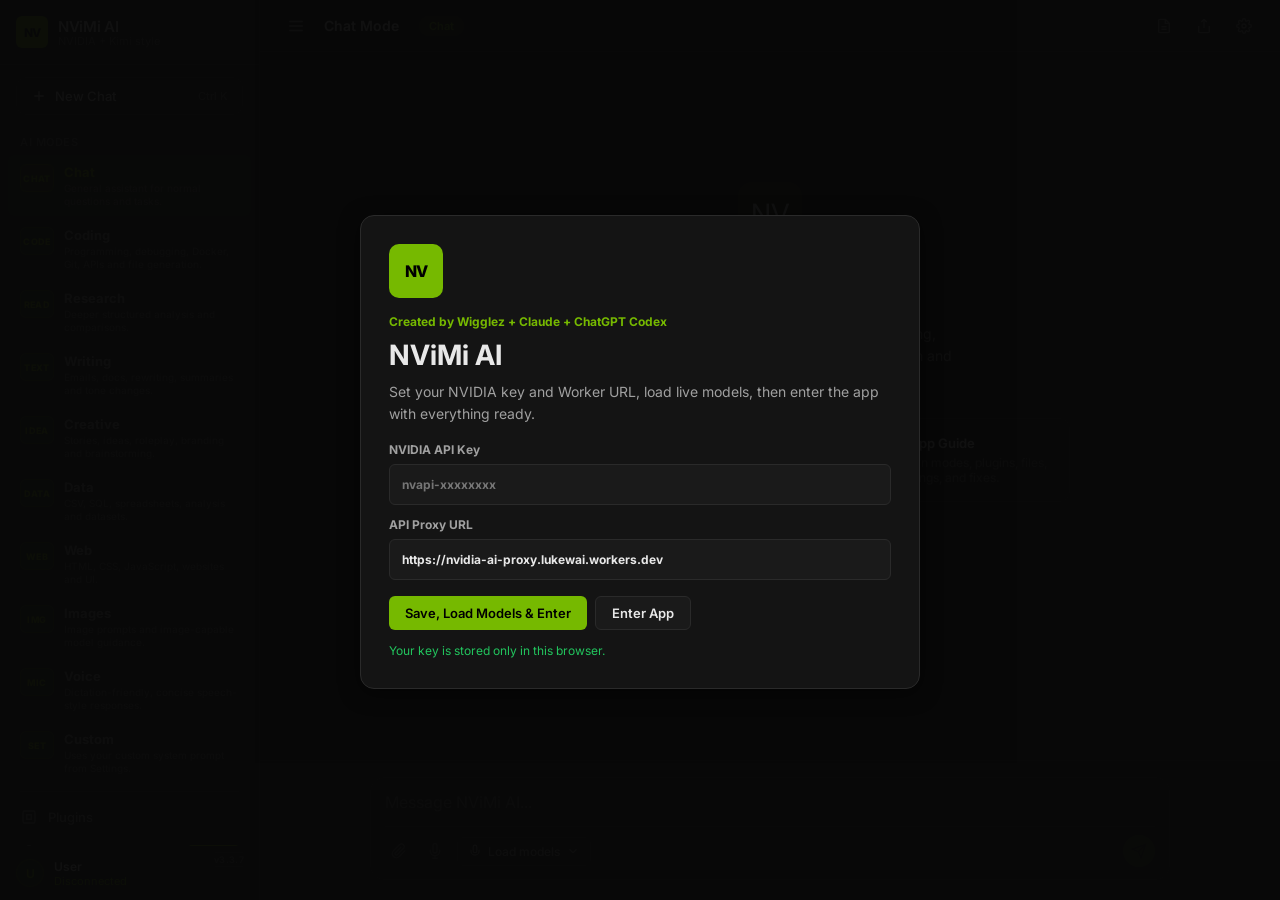
==== commit 5b80c914: "Model-aware max token limits" ====
--- a/index.html
+++ b/index.html
@@ -95,7 +95,7 @@
         <div class="user-name" id="statusName">User</div>
         <div class="user-plan" id="statusText">Disconnected</div>
       </div>
-      <span class="app-version-badge" id="appVersionLabel">v3.3.5</span>
+      <span class="app-version-badge" id="appVersionLabel">v3.3.7</span>
     </button>
   </aside>
 
@@ -235,7 +235,7 @@
           <label class="setting-label">Max Tokens</label>
           <div class="setting-desc">Caps reply length. Higher values help long files but may be slower.</div>
           <select class="setting-select" id="maxTokensSelect">
-            <option value="512">512 tokens</option><option value="1024">1,024 tokens</option><option value="2048">2,048 tokens</option><option value="4096">4,096 tokens</option><option value="8192" selected>8,192 tokens</option><option value="16384">16,384 tokens</option><option value="32768">32,768 tokens</option>
+            <option value="8192" selected>8,192 tokens</option>
           </select>
         </div>
         <div class="setting-group">
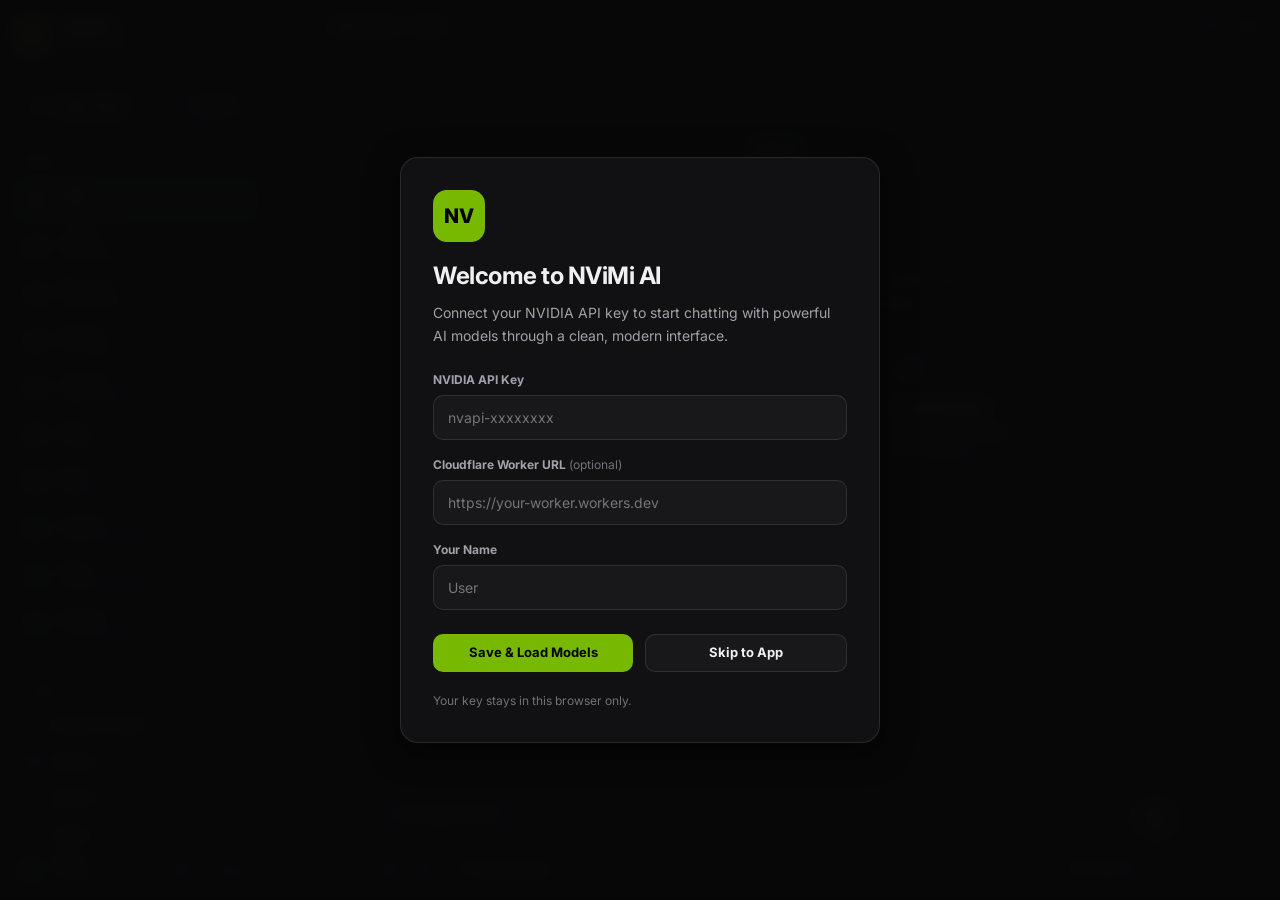
==== commit e1498334: "Replace NimiTest with NVIDIA chat redesign bundle" ====
--- a/index.html
+++ b/index.html
@@ -3,321 +3,284 @@
 <head>
   <meta charset="UTF-8">
   <meta name="viewport" content="width=device-width, initial-scale=1.0, maximum-scale=1.0, user-scalable=no, viewport-fit=cover">
-  <meta name="theme-color" content="#0d0d0d">
+  <meta name="theme-color" content="#0a0a0b">
   <meta name="apple-mobile-web-app-capable" content="yes">
   <meta name="mobile-web-app-capable" content="yes">
   <meta name="apple-mobile-web-app-status-bar-style" content="black-translucent">
   <meta name="apple-mobile-web-app-title" content="NViMi AI">
+  <meta name="description" content="Premium NVIDIA model chat experience">
   <title>NViMi AI</title>
-  <link rel="manifest" href="manifest.webmanifest">
+  <link rel="manifest" href="manifest.webmanifest?v=5">
   <link rel="icon" href="icon.svg" type="image/svg+xml">
   <link rel="apple-touch-icon" href="icon.svg">
   <link rel="preconnect" href="https://fonts.googleapis.com">
   <link rel="preconnect" href="https://fonts.gstatic.com" crossorigin>
   <link href="https://fonts.googleapis.com/css2?family=Inter:wght@300;400;500;600;700&family=JetBrains+Mono:wght@400;500&display=swap" rel="stylesheet">
-  <link rel="stylesheet" href="styles.css">
+  <link rel="stylesheet" href="styles.css?v=5">
 </head>
 <body>
+  <!-- Mobile sidebar backdrop -->
   <div class="sidebar-backdrop" id="sidebarBackdrop" data-action="close-sidebar" aria-hidden="true"></div>
 
-  <div class="splash-overlay" id="startupSplash" aria-modal="true" role="dialog">
-    <div class="splash-shell">
-      <div class="splash-mark">NV</div>
-      <div class="splash-kicker">Created by Wigglez + Claude + ChatGPT Codex</div>
-      <h1>NViMi AI</h1>
-      <p class="splash-copy">Set your NVIDIA key and Worker URL, load live models, then enter the app with everything ready.</p>
-      <div class="splash-form">
-        <label>
-          NVIDIA API Key
-          <input type="password" id="splashApiKey" placeholder="nvapi-xxxxxxxx" autocomplete="off" autocapitalize="none" spellcheck="false">
-        </label>
-        <label>
-          API Proxy URL
-          <input type="url" id="splashProxyUrl" placeholder="https://nvidia-ai-proxy.lukewai.workers.dev" autocomplete="off" autocapitalize="none" spellcheck="false">
-        </label>
-      </div>
-      <div class="splash-actions">
-        <button class="btn btn-primary" type="button" data-action="splash-load-enter">Save, Load Models & Enter</button>
-        <button class="btn btn-secondary" type="button" data-action="splash-enter">Enter App</button>
-      </div>
-      <div class="splash-status" id="splashStatus">Your key is stored only in this browser.</div>
-    </div>
-  </div>
-
-  <aside class="sidebar" id="sidebar">
-    <div class="sidebar-header">
-      <div class="logo-icon">NV</div>
-      <div>
-        <div class="logo-text">NViMi AI</div>
-        <div class="logo-sub">NVIDIA + Kimi style</div>
-      </div>
-    </div>
-
-    <button class="new-chat-btn" data-action="new-chat">
-      <svg viewBox="0 0 24 24" fill="none" stroke="currentColor" stroke-width="2"><path d="M12 5v14M5 12h14"/></svg>
-      New Chat <span style="margin-left:auto;color:var(--text-muted);font-size:11px;">Ctrl K</span>
-    </button>
-
-    <nav class="sidebar-nav">
-      <div class="nav-label">AI Modes</div>
-      <div id="modeNav"></div>
-      <div class="nav-divider"></div>
-      <div class="nav-section">
-        <div class="nav-item" data-action="plugins">
-          <svg viewBox="0 0 24 24" fill="none" stroke="currentColor" stroke-width="2"><rect x="4" y="4" width="16" height="16" rx="2"/><path d="M9 9h6v6H9z"/></svg>
-          Plugins
-        </div>
-        <div class="nav-item" data-action="agents">
-          <svg viewBox="0 0 24 24" fill="none" stroke="currentColor" stroke-width="2"><path d="M12 2a3 3 0 0 0-3 3v7a3 3 0 0 0 6 0V5a3 3 0 0 0-3-3Z"/><path d="M19 10v2a7 7 0 0 1-14 0v-2"/><line x1="12" y1="19" x2="12" y2="22"/></svg>
-          Agent Swarm <span class="nav-badge" id="agentBadge">General</span>
-        </div>
-        <div class="nav-item nav-item-guide" data-action="help">
-          <svg viewBox="0 0 24 24" fill="none" stroke="currentColor" stroke-width="2"><circle cx="12" cy="12" r="10"/><path d="M9.09 9a3 3 0 0 1 5.82 1c0 2-3 2-3 4"/><line x1="12" y1="17" x2="12.01" y2="17"/></svg>
-          App Guide
-        </div>
-        <div class="nav-item" data-action="status">
-          <svg viewBox="0 0 24 24" fill="none" stroke="currentColor" stroke-width="2"><path d="M4 19h16"/><path d="M6 17V9"/><path d="M12 17V5"/><path d="M18 17v-6"/></svg>
-          App Status
-        </div>
-      </div>
-      <div class="nav-divider"></div>
-      <div class="nav-label">Chat History</div>
-      <div class="chat-search-wrap">
-        <svg viewBox="0 0 24 24" fill="none" stroke="currentColor" stroke-width="2"><circle cx="11" cy="11" r="7"/><line x1="21" y1="21" x2="16.65" y2="16.65"/></svg>
-        <input type="text" id="chatSearch" class="chat-search-input" placeholder="Search chats" data-action="chat-search" autocomplete="off" spellcheck="false">
-      </div>
-      <div id="chatHistory"></div>
-    </nav>
-
-    <button type="button" class="sidebar-footer status-card" id="statusCard" data-action="status" title="Open diagnostics and app status">
-      <div class="user-avatar" id="statusAvatar" style="background:rgba(118,185,0,0.15);color:#76B900;border:1px solid rgba(118,185,0,0.35);">U</div>
-      <div class="user-info">
-        <div class="user-name" id="statusName">User</div>
-        <div class="user-plan" id="statusText">Disconnected</div>
-      </div>
-      <span class="app-version-badge" id="appVersionLabel">v3.3.7</span>
-    </button>
-  </aside>
-
-  <main class="main">
-    <div class="top-bar">
-      <div class="top-bar-left">
-        <button class="toggle-sidebar" data-action="toggle-sidebar" title="Toggle sidebar" aria-label="Toggle sidebar">
-          <svg width="18" height="18" viewBox="0 0 24 24" fill="none" stroke="currentColor" stroke-width="2"><line x1="3" y1="12" x2="21" y2="12"/><line x1="3" y1="6" x2="21" y2="6"/><line x1="3" y1="18" x2="21" y2="18"/></svg>
+  <!-- ── App Shell ────────────────────────────────────────────── -->
+  <div class="app-shell" id="appShell">
+
+    <!-- Sidebar -->
+    <aside class="sidebar" id="sidebar">
+      <div class="sidebar-header">
+        <div class="logo-mark">NV</div>
+        <div class="logo-text-group">
+          <div class="logo-title">NViMi AI</div>
+          <div class="logo-subtitle">NVIDIA Model Chat</div>
+        </div>
+        <button class="sidebar-close" data-action="close-sidebar" aria-label="Close sidebar">
+          <svg viewBox="0 0 24 24" fill="none" stroke="currentColor" stroke-width="2"><line x1="18" y1="6" x2="6" y2="18"/><line x1="6" y1="6" x2="18" y2="18"/></svg>
         </button>
-        <div class="chat-title" id="chatTitle">NViMi Chat</div>
-        <span class="mode-indicator" id="modeIndicator">Chat</span>
-      </div>
-      <div class="top-bar-right">
-        <button class="top-btn" data-action="export-pdf" title="Export to PDF" aria-label="Export to PDF">
-          <svg width="16" height="16" viewBox="0 0 24 24" fill="none" stroke="currentColor" stroke-width="2"><path d="M14 2H6a2 2 0 0 0-2 2v16a2 2 0 0 0 2 2h12a2 2 0 0 0 2-2V8z"/><polyline points="14 2 14 8 20 8"/><line x1="16" y1="13" x2="8" y2="13"/><line x1="16" y1="17" x2="8" y2="17"/></svg>
-          <span class="tooltip">Export PDF</span>
+      </div>
+
+      <button class="new-chat-btn" data-action="new-chat">
+        <svg viewBox="0 0 24 24" fill="none" stroke="currentColor" stroke-width="2"><line x1="12" y1="5" x2="12" y2="19"/><line x1="5" y1="12" x2="19" y2="12"/></svg>
+        New Chat
+        <span class="kbd">Ctrl K</span>
+      </button>
+
+      <nav class="sidebar-nav" id="sidebarNav">
+        <!-- AI Modes -->
+        <div class="nav-section">
+          <div class="nav-section-title">Mode</div>
+          <div id="modeNav"></div>
+        </div>
+
+        <div class="nav-divider"></div>
+
+        <!-- Tools -->
+        <div class="nav-section">
+          <div class="nav-section-title">Tools</div>
+          <div class="nav-item" data-action="open-model-browser">
+            <svg viewBox="0 0 24 24" fill="none" stroke="currentColor" stroke-width="2"><path d="M12 2a3 3 0 0 0-3 3v7a3 3 0 0 0 6 0V5a3 3 0 0 0-3-3Z"/><path d="M19 10v2a7 7 0 0 1-14 0v-2"/></svg>
+            Model Browser
+          </div>
+          <div class="nav-item" data-action="plugins">
+            <svg viewBox="0 0 24 24" fill="none" stroke="currentColor" stroke-width="2"><rect x="4" y="4" width="16" height="16" rx="2"/><path d="M9 9h6v6H9z"/></svg>
+            Plugins
+          </div>
+          <div class="nav-item" data-action="agents">
+            <svg viewBox="0 0 24 24" fill="none" stroke="currentColor" stroke-width="2"><path d="M20 21v-2a4 4 0 0 0-4-4H8a4 4 0 0 0-4 4v2"/><circle cx="12" cy="7" r="4"/></svg>
+            Agents
+          </div>
+          <div class="nav-item" data-action="help">
+            <svg viewBox="0 0 24 24" fill="none" stroke="currentColor" stroke-width="2"><circle cx="12" cy="12" r="10"/><path d="M9.09 9a3 3 0 0 1 5.82 1c0 2-3 2-3 4"/><line x1="12" y1="17" x2="12.01" y2="17"/></svg>
+            Guide
+          </div>
+        </div>
+
+        <div class="nav-divider"></div>
+
+        <!-- Chat History -->
+        <div class="nav-section">
+          <div class="nav-section-title">History</div>
+          <div class="chat-search-box">
+            <svg viewBox="0 0 24 24" fill="none" stroke="currentColor" stroke-width="2"><circle cx="11" cy="11" r="7"/><line x1="21" y1="21" x2="16.65" y2="16.65"/></svg>
+            <input type="text" class="chat-search-input" id="chatSearch" placeholder="Search chats..." data-action="chat-search" autocomplete="off" spellcheck="false">
+          </div>
+          <div class="chat-history-list" id="chatHistory"></div>
+          <button class="clear-history-btn" id="clearHistoryBtn" data-action="clear-all-chats" style="display:none">
+            <svg viewBox="0 0 24 24" fill="none" stroke="currentColor" stroke-width="2"><polyline points="3 6 5 6 21 6"/><path d="M19 6v14a2 2 0 0 1-2 2H7a2 2 0 0 1-2-2V6m3 0V4a2 2 0 0 1 2-2h4a2 2 0 0 1 2 2v2"/></svg>
+            Clear all chats
+          </button>
+        </div>
+      </nav>
+
+      <!-- Sidebar Footer -->
+      <div class="sidebar-footer">
+        <div class="user-avatar" id="statusAvatar">U</div>
+        <div class="user-info">
+          <div class="user-name" id="statusName">User</div>
+          <div class="user-status" id="statusText">Ready</div>
+        </div>
+        <button class="settings-btn" data-action="open-settings" aria-label="Settings">
+          <svg viewBox="0 0 24 24" fill="none" stroke="currentColor" stroke-width="2"><circle cx="12" cy="12" r="3"/><path d="M19.4 15a1.65 1.65 0 0 0 .33 1.82l.06.06a2 2 0 0 1 0 2.83 2 2 0 0 1-2.83 0l-.06-.06a1.65 1.65 0 0 0-1.82-.33 1.65 1.65 0 0 0-1 1.51V21a2 2 0 0 1-2 2 2 2 0 0 1-2-2v-.09A1.65 1.65 0 0 0 9 19.4a1.65 1.65 0 0 0-1.82.33l-.06.06a2 2 0 0 1-2.83 0 2 2 0 0 1 0-2.83l.06-.06A1.65 1.65 0 0 0 4.67 15a1.65 1.65 0 0 0-1.51-1H3a2 2 0 0 1-2-2 2 2 0 0 1 2-2h.09A1.65 1.65 0 0 0 4.67 9a1.65 1.65 0 0 0-.33-1.82l-.06-.06a2 2 0 0 1 0-2.83 2 2 0 0 1 2.83 0l.06.06A1.65 1.65 0 0 0 9 4.67a1.65 1.65 0 0 0 1-1.51V3a2 2 0 0 1 2-2 2 2 0 0 1 2 2v.09a1.65 1.65 0 0 0 1 1.51 1.65 1.65 0 0 0 1.82-.33l.06-.06a2 2 0 0 1 2.83 0 2 2 0 0 1 0 2.83l-.06.06A1.65 1.65 0 0 0 19.4 9a1.65 1.65 0 0 0 1.51 1H21a2 2 0 0 1 2 2 2 2 0 0 1-2 2h-.09a1.65 1.65 0 0 0-1.51 1z"/></svg>
         </button>
-        <button class="top-btn" data-action="share" title="Share" aria-label="Share">
-          <svg width="16" height="16" viewBox="0 0 24 24" fill="none" stroke="currentColor" stroke-width="2"><path d="M4 12v8a2 2 0 0 0 2 2h12a2 2 0 0 0 2-2v-8"/><polyline points="16 6 12 2 8 6"/><line x1="12" y1="2" x2="12" y2="15"/></svg>
-          <span class="tooltip">Share</span>
-        </button>
-        <button class="top-btn" data-action="open-settings" title="Settings" aria-label="Settings">
-          <svg width="16" height="16" viewBox="0 0 24 24" fill="none" stroke="currentColor" stroke-width="2"><circle cx="12" cy="12" r="3"/><path d="M19.4 15a1.65 1.65 0 0 0 .33 1.82l.06.06a2 2 0 0 1 0 2.83 2 2 0 0 1-2.83 0l-.06-.06a1.65 1.65 0 0 0-1.82-.33 1.65 1.65 0 0 0-1 1.51V21a2 2 0 0 1-2 2 2 2 0 0 1-2-2v-.09A1.65 1.65 0 0 0 9 19.4a1.65 1.65 0 0 0-1.82.33l-.06.06a2 2 0 0 1-2.83 0 2 2 0 0 1 0-2.83l.06-.06A1.65 1.65 0 0 0 4.67 15a1.65 1.65 0 0 0-1.51-1H3a2 2 0 0 1-2-2 2 2 0 0 1 2-2h.09A1.65 1.65 0 0 0 4.67 9a1.65 1.65 0 0 0-.33-1.82l-.06-.06a2 2 0 0 1 0-2.83 2 2 0 0 1 2.83 0l.06.06A1.65 1.65 0 0 0 9 4.67a1.65 1.65 0 0 0 1-1.51V3a2 2 0 0 1 2-2 2 2 0 0 1 2 2v.09a1.65 1.65 0 0 0 1 1.51 1.65 1.65 0 0 0 1.82-.33l.06-.06a2 2 0 0 1 2.83 0 2 2 0 0 1 0 2.83l-.06.06a1.65 1.65 0 0 0-.33 1.82V9a1.65 1.65 0 0 0 1.51 1H21a2 2 0 0 1 2 2 2 2 0 0 1-2 2h-.09a1.65 1.65 0 0 0-1.51 1z"/></svg>
-          <span class="tooltip">Settings</span>
-        </button>
-      </div>
-    </div>
-
-    <div class="chat-container" id="chatContainer">
-      <div class="chat-messages" id="chatMessages"></div>
-    </div>
-
-    <div class="input-area" id="inputArea">
-      <div class="editing-banner" id="editingBanner" style="display:none;">
-        Editing previous message. Sending will replace everything after it.
-        <button data-action="cancel-edit">Cancel</button>
-      </div>
-      <div class="input-wrapper">
-        <textarea class="input-box" id="inputBox" placeholder="Message NViMi AI..." rows="1"></textarea>
-        <div class="pending-attachments" id="pendingAttachments" style="display:none;"></div>
-        <div class="input-footer">
-          <div class="input-left">
-            <button class="input-tool-btn" id="attachBtn" title="Attach file" data-action="attach" aria-label="Attach file">
-              <svg width="16" height="16" viewBox="0 0 24 24" fill="none" stroke="currentColor" stroke-width="2"><path d="m21.44 11.05-9.19 9.19a6 6 0 0 1-8.49-8.49l9.19-9.19a4 4 0 0 1 5.66 5.66l-9.2 9.19a2 2 0 0 1-2.83-2.83l8.49-8.48"/></svg>
+        <span class="version-badge" id="appVersionLabel">v5.0.0</span>
+      </div>
+    </aside>
+
+    <!-- Main Content -->
+    <main class="main" id="main">
+      <!-- Top Bar -->
+      <div class="top-bar" id="topBar">
+        <div class="top-bar-left">
+          <button class="menu-toggle" data-action="toggle-sidebar" aria-label="Toggle sidebar">
+            <svg viewBox="0 0 24 24" fill="none" stroke="currentColor" stroke-width="2"><line x1="3" y1="12" x2="21" y2="12"/><line x1="3" y1="6" x2="21" y2="6"/><line x1="3" y1="18" x2="21" y2="18"/></svg>
+          </button>
+          <div class="chat-title-group">
+            <span class="chat-title" id="chatTitle">New Chat</span>
+            <span class="mode-badge" id="modeIndicator">Chat</span>
+          </div>
+        </div>
+        <div class="top-bar-right">
+          <button class="top-btn" data-action="share" data-tooltip="Copy chat" aria-label="Copy chat">
+            <svg viewBox="0 0 24 24" fill="none" stroke="currentColor" stroke-width="2"><rect x="9" y="9" width="13" height="13" rx="2" ry="2"/><path d="M5 15H4a2 2 0 0 1-2-2V4a2 2 0 0 1 2-2h9a2 2 0 0 1 2 2v1"/></svg>
+          </button>
+          <button class="top-btn" data-action="open-settings" data-tooltip="Settings" aria-label="Settings">
+            <svg viewBox="0 0 24 24" fill="none" stroke="currentColor" stroke-width="2"><circle cx="12" cy="12" r="3"/><path d="M19.4 15a1.65 1.65 0 0 0 .33 1.82l.06.06a2 2 0 0 1 0 2.83 2 2 0 0 1-2.83 0l-.06-.06a1.65 1.65 0 0 0-1.82-.33 1.65 1.65 0 0 0-1 1.51V21a2 2 0 0 1-2 2 2 2 0 0 1-2-2v-.09A1.65 1.65 0 0 0 9 19.4a1.65 1.65 0 0 0-1.82.33l-.06.06a2 2 0 0 1-2.83 0 2 2 0 0 1 0-2.83l.06-.06A1.65 1.65 0 0 0 4.67 15a1.65 1.65 0 0 0-1.51-1H3a2 2 0 0 1-2-2 2 2 0 0 1 2-2h.09A1.65 1.65 0 0 0 4.67 9a1.65 1.65 0 0 0-.33-1.82l-.06-.06a2 2 0 0 1 0-2.83 2 2 0 0 1 2.83 0l.06.06A1.65 1.65 0 0 0 9 4.67a1.65 1.65 0 0 0 1-1.51V3a2 2 0 0 1 2-2 2 2 0 0 1 2 2v.09a1.65 1.65 0 0 0 1 1.51 1.65 1.65 0 0 0 1.82-.33l.06-.06a2 2 0 0 1 2.83 0 2 2 0 0 1 0 2.83l-.06.06A1.65 1.65 0 0 0 19.4 9a1.65 1.65 0 0 0 1.51 1H21a2 2 0 0 1 2 2 2 2 0 0 1-2 2h-.09a1.65 1.65 0 0 0-1.51 1z"/></svg>
+          </button>
+        </div>
+      </div>
+
+      <!-- Chat Area -->
+      <div class="chat-container" id="chatContainer">
+        <div class="chat-messages" id="chatMessages"></div>
+      </div>
+
+      <!-- Composer -->
+      <div class="composer" id="composer">
+        <div class="composer-inner">
+          <div class="editing-banner" id="editingBanner">
+            <span>Editing message. Send to replace everything after it.</span>
+            <button data-action="cancel-edit">Cancel</button>
+          </div>
+
+          <!-- Pending Attachments -->
+          <div class="pending-attachments" id="pendingAttachments"></div>
+
+          <div class="composer-row">
+            <div class="composer-box" id="composerBox">
+              <textarea class="composer-input" id="inputBox" placeholder="Message NViMi..." rows="1" autocomplete="off" autocapitalize="off" spellcheck="false"></textarea>
+            </div>
+            <button class="send-btn" id="sendBtn" data-action="send" disabled aria-label="Send message">
+              <svg viewBox="0 0 24 24" fill="none" stroke="currentColor" stroke-width="2"><line x1="22" y1="2" x2="11" y2="13"/><polygon points="22,2 15,22 11,13 2,9"/></svg>
             </button>
-            <input type="file" id="fileInput" class="file-input-native" multiple data-action="file-select" tabindex="-1" accept="image/png,image/jpeg,image/webp,image/gif,text/*,application/manifest+json,application/zip,.txt,.md,.markdown,.json,.csv,.tsv,.py,.js,.jsx,.ts,.tsx,.html,.css,.scss,.xml,.yaml,.yml,.toml,.ini,.cfg,.conf,.log,.ps1,.bat,.cmd,.sh,.sql,.java,.c,.cpp,.h,.hpp,.cs,.go,.rs,.php,.rb,.swift,.kt,.dockerfile,.env,.webmanifest,.zip">
-            <button class="input-tool-btn" id="voiceBtn" title="Voice input" data-action="voice" aria-label="Voice input">
-              <svg width="16" height="16" viewBox="0 0 24 24" fill="none" stroke="currentColor" stroke-width="2"><path d="M12 1a3 3 0 0 0-3 3v8a3 3 0 0 0 6 0V4a3 3 0 0 0-3-3z"/><path d="M19 10v2a7 7 0 0 1-14 0v-2"/><line x1="12" y1="19" x2="12" y2="23"/><line x1="8" y1="23" x2="16" y2="23"/></svg>
-            </button>
-            <div class="model-selector">
-              <button class="model-select-btn" id="modelSelectBtn" data-action="toggle-model-dropdown">
+          </div>
+
+          <div class="composer-footer">
+            <div class="composer-tools">
+              <button class="tool-btn" id="attachBtn" data-action="attach" data-tooltip="Attach file" aria-label="Attach file">
+                <svg viewBox="0 0 24 24" fill="none" stroke="currentColor" stroke-width="2"><path d="m21.44 11.05-9.19 9.19a6 6 0 0 1-8.49-8.49l9.19-9.19a4 4 0 0 1 5.66 5.66l-9.2 9.19a2 2 0 0 1-2.83-2.83l8.49-8.48"/></svg>
+              </button>
+              <input type="file" id="fileInput" class="file-input-native" multiple tabindex="-1" accept="image/*,text/*,application/json,application/zip,.txt,.md,.json,.csv,.tsv,.py,.js,.jsx,.ts,.tsx,.html,.css,.scss,.xml,.yaml,.yml,.toml,.ini,.cfg,.conf,.log,.ps1,.bat,.cmd,.sh,.sql,.java,.c,.cpp,.h,.hpp,.cs,.go,.rs,.php,.rb,.swift,.kt,.dockerfile,.env,.webmanifest">
+
+              <button class="tool-btn" id="voiceBtn" data-action="voice" data-tooltip="Voice input" aria-label="Voice input">
+                <svg viewBox="0 0 24 24" fill="none" stroke="currentColor" stroke-width="2"><path d="M12 1a3 3 0 0 0-3 3v8a3 3 0 0 0 6 0V4a3 3 0 0 0-3-3z"/><path d="M19 10v2a7 7 0 0 1-14 0v-2"/><line x1="12" y1="19" x2="12" y2="23"/><line x1="8" y1="23" x2="16" y2="23"/></svg>
+              </button>
+
+              <div class="model-indicator" id="modelIndicator" data-action="open-model-browser">
                 <svg viewBox="0 0 24 24" fill="none" stroke="currentColor" stroke-width="2"><path d="M12 2a3 3 0 0 0-3 3v7a3 3 0 0 0 6 0V5a3 3 0 0 0-3-3Z"/><path d="M19 10v2a7 7 0 0 1-14 0v-2"/></svg>
-                <span id="selectedModelName">Load models</span>
-                <svg width="12" height="12" viewBox="0 0 24 24" fill="none" stroke="currentColor" stroke-width="2"><polyline points="6 9 12 15 18 9"/></svg>
-              </button>
-              <div class="model-dropdown" id="modelDropdown">
-                <div class="model-dropdown-header">
-                  <button class="model-tab active" data-action="model-tab" data-tab="all">All</button>
-                  <button class="model-tab" data-action="model-tab" data-tab="favorites">Favorites</button>
-                  <button class="model-tab" data-action="model-tab" data-tab="free_endpoint">Free</button>
-                  <button class="model-tab" data-action="model-tab" data-tab="fast">Fast</button>
-                  <button class="model-tab" data-action="model-tab" data-tab="reasoning">Reasoning</button>
-                  <button class="model-tab" data-action="model-tab" data-tab="coding">Coding</button>
-                  <button class="model-tab" data-action="model-tab" data-tab="api">API</button>
-                  <button class="model-tab" data-action="model-tab" data-tab="catalog">More</button>
-                </div>
-                <div class="model-search">
-                  <div class="model-toolbar model-search-inner">
-                    <input type="text" placeholder="Search live NVIDIA models..." id="modelSearch" data-action="model-search" autocomplete="off" spellcheck="false">
-                    <button class="model-refresh-btn" type="button" data-action="refresh-models">Refresh</button>
-                  </div>
-                  <div class="model-recommendations">
-                    <button type="button" data-action="recommend-model" data-rec="coding">Pick coding</button>
-                    <button type="button" data-action="recommend-model" data-rec="reasoning">Pick reasoning</button>
-                    <button type="button" data-action="recommend-model" data-rec="free">Pick free</button>
-                    <button type="button" data-action="recommend-model" data-rec="fast">Pick fast</button>
-                  </div>
-                  <div class="model-meta" id="modelMeta"></div>
-                </div>
-                <div class="model-list" id="modelList"></div>
+                <span id="selectedModelName">Select model</span>
               </div>
             </div>
-          </div>
-          <button class="send-btn" id="sendBtn" data-action="send" disabled aria-label="Send message">
-            <svg viewBox="0 0 24 24" fill="none" stroke="currentColor" stroke-width="2"><line x1="22" y1="2" x2="11" y2="13"/><polygon points="22 2 15 22 11 13 2 9 22 2"/></svg>
-          </button>
-        </div>
-      </div>
-    </div>
-  </main>
-
+
+            <div class="composer-hint">
+              <span class="kbd">Shift+Enter</span> newline
+            </div>
+          </div>
+        </div>
+      </div>
+    </main>
+  </div>
+
+  <!-- ── Model Browser Modal ──────────────────────────────────── -->
+  <div class="modal-overlay" id="modelBrowserModal">
+    <div class="modal modal-lg">
+      <div class="modal-header">
+        <div class="modal-title">Model Browser</div>
+        <div class="modal-header-actions">
+          <button class="top-btn" data-action="refresh-models" data-tooltip="Refresh models" aria-label="Refresh models">
+            <svg viewBox="0 0 24 24" fill="none" stroke="currentColor" stroke-width="2"><polyline points="23 4 23 10 17 10"/><path d="M20.49 15a9 9 0 1 1 2.12-9.36L23 10"/></svg>
+          </button>
+          <button class="modal-close" data-action="close-model-browser" aria-label="Close">
+            <svg viewBox="0 0 24 24" fill="none" stroke="currentColor" stroke-width="2"><line x1="18" y1="6" x2="6" y2="18"/><line x1="6" y1="6" x2="18" y2="18"/></svg>
+          </button>
+        </div>
+      </div>
+      <div class="modal-body">
+        <div class="model-browser">
+          <div class="model-search-area">
+            <div class="model-search-box">
+              <svg viewBox="0 0 24 24" fill="none" stroke="currentColor" stroke-width="2"><circle cx="11" cy="11" r="7"/><line x1="21" y1="21" x2="16.65" y2="16.65"/></svg>
+              <input type="text" class="model-search-input" id="modelBrowserSearch" placeholder="Search all models..." data-action="model-browser-search" autocomplete="off" spellcheck="false">
+            </div>
+            <div class="model-filter-tabs" id="modelFilterTabs">
+              <button class="model-tab active" data-action="model-filter" data-filter="all">All</button>
+              <button class="model-tab" data-action="model-filter" data-filter="favorites">Favorites</button>
+              <button class="model-tab" data-action="model-filter" data-filter="free">Free</button>
+              <button class="model-tab" data-action="model-filter" data-filter="reasoning">Reasoning</button>
+              <button class="model-tab" data-action="model-filter" data-filter="coding">Coding</button>
+              <button class="model-tab" data-action="model-filter" data-filter="vision">Vision</button>
+              <button class="model-tab" data-action="model-filter" data-filter="fast">Fast</button>
+              <button class="model-tab" data-action="model-filter" data-filter="api">API</button>
+            </div>
+          </div>
+          <div class="model-meta-bar" id="modelBrowserMeta"></div>
+          <div class="model-list" id="modelBrowserList"></div>
+        </div>
+      </div>
+    </div>
+  </div>
+
+  <!-- ── Settings Modal ───────────────────────────────────────── -->
   <div class="modal-overlay" id="settingsModal">
     <div class="modal">
       <div class="modal-header">
         <div class="modal-title">Settings</div>
         <button class="modal-close" data-action="close-settings" aria-label="Close settings">
-          <svg width="18" height="18" viewBox="0 0 24 24" fill="none" stroke="currentColor" stroke-width="2"><line x1="18" y1="6" x2="6" y2="18"/><line x1="6" y1="6" x2="18" y2="18"/></svg>
+          <svg viewBox="0 0 24 24" fill="none" stroke="currentColor" stroke-width="2"><line x1="18" y1="6" x2="6" y2="18"/><line x1="6" y1="6" x2="18" y2="18"/></svg>
         </button>
       </div>
-      <div class="modal-body">
-        <div class="settings-section-title">Connection</div>
-        <div class="setting-group">
-          <label class="setting-label">NVIDIA API Key</label>
-          <div class="setting-desc">Your nvapi- key. Stored only in this browser. Never put it in GitHub.</div>
-          <input type="password" class="setting-input" id="apiKeyInput" placeholder="nvapi-xxxxxxxx" autocomplete="off" autocapitalize="none" spellcheck="false">
-        </div>
-        <div class="setting-group">
-          <label class="setting-label">API Proxy URL</label>
-          <div class="setting-desc">Use your Cloudflare Worker URL. Do not add /v1 paths because the app appends routes itself.</div>
-          <input type="url" class="setting-input" id="proxyUrlInput" placeholder="https://nvidia-ai-proxy.lukewai.workers.dev" autocomplete="off" autocapitalize="none" spellcheck="false">
-        </div>
-        <div class="setting-group">
-          <div class="btn-row">
-            <button class="btn btn-secondary" type="button" data-action="test-connection">Test Connection</button>
-            <button class="btn btn-secondary" type="button" data-action="refresh-models-settings">Refresh Models</button>
-            <button class="btn btn-secondary" type="button" data-action="diag-test-chat">Test Current Model</button>
-            <button class="btn btn-secondary" type="button" data-action="clear-key">Clear Key</button>
-          </div>
-          <div id="connectionStatus" class="connection-status" style="display:none;"></div>
-        </div>
-        <div class="setting-group">
-          <label class="setting-label">User display name</label>
-          <div class="setting-desc">Shown on your messages and the sidebar status card.</div>
-          <input type="text" class="setting-input" id="userNameInput" placeholder="Your name">
-        </div>
-
-        <div class="settings-section-title">Model & response</div>
-        <div class="setting-group">
-          <label class="setting-label">Temperature</label>
-          <div class="setting-desc">Lower is focused and deterministic. Higher is more creative.</div>
-          <div style="display:flex;align-items:center;">
-            <input type="range" class="setting-slider" id="tempSlider" min="0" max="2" step="0.1" value="0.7" data-action="temp-slider">
-            <span class="slider-value" id="tempValue">0.7</span>
-          </div>
-        </div>
-        <div class="setting-group">
-          <label class="setting-label">Max Tokens</label>
-          <div class="setting-desc">Caps reply length. Higher values help long files but may be slower.</div>
-          <select class="setting-select" id="maxTokensSelect">
-            <option value="8192" selected>8,192 tokens</option>
-          </select>
-        </div>
-        <div class="setting-group">
-          <label class="setting-label">Stream answer live</label>
-          <div class="setting-desc">Shows text as it arrives. Turn off if a model endpoint hangs while streaming.</div>
-          <select class="setting-select" id="streamSelect">
-            <option value="yes" selected>Yes - stream text live</option>
-            <option value="no">No - wait for full response</option>
-          </select>
-        </div>
-
-        <div class="settings-section-title">Activity & reasoning</div>
-        <div class="setting-group">
-          <label class="setting-label">Show Activity Panel</label>
-          <div class="setting-desc">Shows progress, content preview, web search, retry notes, and reasoning when the model returns it.</div>
-          <select class="setting-select" id="thinkingSelect">
-            <option value="yes" selected>Yes - show activity while waiting</option>
-            <option value="no">No</option>
-          </select>
-        </div>
-        <div class="setting-group">
-          <label class="setting-label">Ask for public reasoning</label>
-          <div class="setting-desc">Requests public reasoning fields on models that appear to support them. Some NVIDIA models reject this; the app retries without it.</div>
-          <select class="setting-select" id="forceReasoningSelect">
-            <option value="yes" selected>Yes - request public reasoning when supported</option>
-            <option value="no">No - do not add reasoning parameters</option>
-          </select>
-        </div>
-        <div class="setting-group">
-          <label class="setting-label">Show raw stream debug</label>
-          <div class="setting-desc">Advanced troubleshooting. Adds raw event details inside the Activity Panel when you need to inspect what NVIDIA returned.</div>
-          <select class="setting-select" id="diagnosticsSelect">
-            <option value="yes" selected>Yes - show stream diagnostics</option>
-            <option value="no">No</option>
-          </select>
-        </div>
-
-        <div class="settings-section-title">App</div>
-        <div class="setting-group">
-          <label class="setting-label">Theme</label>
-          <select class="setting-select" id="themeSelect"><option value="dark" selected>Dark NVIDIA</option><option value="light">Light</option></select>
-        </div>
-        <div class="setting-group">
-          <label class="setting-label">Custom Mode Prompt</label>
-          <div class="setting-desc">Used only when the sidebar mode is Custom. It becomes the hidden system instruction for that mode.</div>
-          <textarea class="setting-input" id="customPromptInput" rows="5" placeholder="Write your own system prompt for Custom mode..."></textarea>
-        </div>
-        <div class="setting-group">
-          <label class="setting-label">Backup</label>
-          <div class="setting-desc">Export or import your settings and favourites as a JSON file.</div>
-          <div class="btn-row">
-            <button class="btn btn-secondary" type="button" data-action="export-settings">Export settings</button>
-            <button class="btn btn-secondary" type="button" data-action="import-settings">Import settings</button>
-          </div>
-        </div>
-        <div class="setting-group">
-          <label class="setting-label">App Update</label>
-          <div class="setting-desc">Clear GitHub Pages and service-worker cache, then reload the newest frontend build.</div>
-          <div class="btn-row">
-            <button class="btn btn-primary" type="button" data-action="clear-cache">Update app now</button>
-          </div>
-        </div>
-      </div>
+      <div class="modal-body" id="settingsBody"></div>
       <div class="modal-footer">
         <button class="btn btn-secondary" data-action="close-settings">Cancel</button>
-        <button class="btn btn-primary" data-action="save-settings">Save Settings</button>
-      </div>
-    </div>
-  </div>
-
+        <button class="btn btn-primary" data-action="save-settings">Save</button>
+      </div>
+    </div>
+  </div>
+
+  <!-- ── Side Panel ───────────────────────────────────────────── -->
   <div class="panel-overlay" id="panelOverlay" data-action="close-panel"></div>
   <div class="side-panel" id="sidePanel">
     <div class="panel-header">
       <div class="panel-title" id="panelTitle">Panel</div>
       <button class="panel-close" data-action="close-panel" aria-label="Close panel">
-        <svg width="18" height="18" viewBox="0 0 24 24" fill="none" stroke="currentColor" stroke-width="2"><line x1="18" y1="6" x2="6" y2="18"/><line x1="6" y1="6" x2="18" y2="18"/></svg>
+        <svg viewBox="0 0 24 24" fill="none" stroke="currentColor" stroke-width="2"><line x1="18" y1="6" x2="6" y2="18"/><line x1="6" y1="6" x2="18" y2="18"/></svg>
       </button>
     </div>
     <div class="panel-body" id="panelBody"></div>
   </div>
 
+  <!-- ── Toast Container ──────────────────────────────────────── -->
   <div class="toast-container" id="toastContainer"></div>
-  <script src="app.js"></script>
+
+  <!-- ── Onboarding ───────────────────────────────────────────── -->
+  <div class="onboarding-overlay" id="onboardingOverlay" aria-modal="true" role="dialog">
+    <div class="onboarding-card">
+      <div class="onboarding-logo">NV</div>
+      <div class="onboarding-title">Welcome to NViMi AI</div>
+      <p class="onboarding-desc">Connect your NVIDIA API key to start chatting with powerful AI models through a clean, modern interface.</p>
+
+      <div class="onboarding-form">
+        <div class="field">
+          <label for="onboardApiKey">NVIDIA API Key</label>
+          <input type="password" id="onboardApiKey" placeholder="nvapi-xxxxxxxx" autocomplete="off" autocapitalize="none" spellcheck="false">
+        </div>
+        <div class="field">
+          <label for="onboardProxyUrl">Cloudflare Worker URL <span style="color:var(--text-tertiary);font-weight:400">(optional)</span></label>
+          <input type="url" id="onboardProxyUrl" placeholder="https://your-worker.workers.dev" autocomplete="off" autocapitalize="none" spellcheck="false">
+        </div>
+        <div class="field">
+          <label for="onboardName">Your Name</label>
+          <input type="text" id="onboardName" placeholder="User" autocomplete="off" spellcheck="false">
+        </div>
+      </div>
+
+      <div class="onboarding-actions">
+        <button class="btn btn-primary" type="button" data-action="onboard-save">Save &amp; Load Models</button>
+        <button class="btn btn-secondary" type="button" data-action="onboard-skip">Skip to App</button>
+      </div>
+
+      <div class="onboarding-footer" id="onboardStatus">Your key stays in this browser only.</div>
+    </div>
+  </div>
+
+  <script src="app.js?v=5"></script>
 </body>
 </html>
--- a/styles.css
+++ b/styles.css
@@ -1,1601 +1,1931 @@
-
+/* ================================================================
+   NViMi AI v5.0.0 — Premium Redesign
+   NVIDIA-inspired dark theme with mobile-first architecture
+   ================================================================ */
+
+/* ── Design Tokens ────────────────────────────────────────────── */
 :root {
-  --bg-primary: #0d0d0d; --bg-secondary: #141414; --bg-tertiary: #1a1a1a;
-  --bg-hover: #222222; --bg-active: #2a2a2a; --border-color: #2a2a2a;
-  --text-primary: #e8e8e8; --text-secondary: #a0a0a0; --text-muted: #666666;
-  --nvidia-green: #76B900; --nvidia-green-hover: #8bc34a; --nvidia-green-dim: rgba(118,185,0,0.15);
-  --accent-blue: #4a9eff; --accent-purple: #a855f7; --accent-orange: #f97316; --accent-pink: #ec4899;
-  --danger: #ef4444; --success: #22c55e; --warning: #f59e0b;
-  --font-mono: ui-monospace, SFMono-Regular, Menlo, Monaco, Consolas, 'Liberation Mono', 'Courier New', monospace;
-  --radius-sm: 6px; --radius-md: 10px; --radius-lg: 14px;
-  --shadow: 0 4px 20px rgba(0,0,0,0.5); --transition: all 0.2s ease;
-  --app-height: 100dvh; --vv-top: 0px; --browser-top-pad: 0px; --composer-height: 112px;
-}
-* { margin: 0; padding: 0; box-sizing: border-box; }
+  --bg-base: #0a0a0b;
+  --bg-elevated: #111113;
+  --bg-surface: #18181b;
+  --bg-surface-hover: #1e1e22;
+  --bg-surface-active: #252529;
+  --bg-overlay: rgba(0, 0, 0, 0.72);
+
+  --border-subtle: rgba(255, 255, 255, 0.06);
+  --border-default: rgba(255, 255, 255, 0.1);
+  --border-strong: rgba(255, 255, 255, 0.14);
+  --border-focus: rgba(118, 185, 0, 0.5);
+
+  --text-primary: #f0f0f0;
+  --text-secondary: #a1a1aa;
+  --text-tertiary: #71717a;
+  --text-disabled: #52525b;
+
+  --nvidia: #76B900;
+  --nvidia-hover: #8fd400;
+  --nvidia-dim: rgba(118, 185, 0, 0.12);
+  --nvidia-glow: rgba(118, 185, 0, 0.25);
+
+  --accent-blue: #60a5fa;
+  --accent-purple: #c084fc;
+  --accent-orange: #fb923c;
+  --accent-pink: #f472b6;
+  --accent-cyan: #22d3ee;
+  --danger: #ef4444;
+  --danger-bg: rgba(239, 68, 68, 0.1);
+  --success: #22c55e;
+  --success-bg: rgba(34, 197, 94, 0.1);
+  --warning: #f59e0b;
+  --warning-bg: rgba(245, 158, 11, 0.1);
+
+  --font-sans: 'Inter', -apple-system, BlinkMacSystemFont, 'Segoe UI', sans-serif;
+  --font-mono: 'JetBrains Mono', ui-monospace, SFMono-Regular, Menlo, Monaco, monospace;
+
+  --space-1: 4px;
+  --space-2: 8px;
+  --space-3: 12px;
+  --space-4: 16px;
+  --space-5: 20px;
+  --space-6: 24px;
+  --space-8: 32px;
+
+  --radius-sm: 6px;
+  --radius-md: 10px;
+  --radius-lg: 14px;
+  --radius-xl: 18px;
+  --radius-full: 9999px;
+
+  --shadow-sm: 0 1px 2px rgba(0, 0, 0, 0.3);
+  --shadow-md: 0 4px 16px rgba(0, 0, 0, 0.4);
+  --shadow-lg: 0 8px 32px rgba(0, 0, 0, 0.5);
+  --shadow-glow: 0 0 20px var(--nvidia-glow);
+
+  --transition-fast: 0.12s ease;
+  --transition-base: 0.2s ease;
+  --transition-slow: 0.3s ease;
+
+  --sidebar-width: 272px;
+  --topbar-height: 52px;
+  --composer-min-height: 56px;
+}
+
+/* ── Reset & Base ─────────────────────────────────────────────── */
+*, *::before, *::after { margin: 0; padding: 0; box-sizing: border-box; }
+
+html, body {
+  height: 100%;
+  height: 100dvh;
+  overflow: hidden;
+  -webkit-text-size-adjust: 100%;
+  touch-action: manipulation;
+  -webkit-tap-highlight-color: transparent;
+}
+
 body {
-  font-family: 'Inter', -apple-system, BlinkMacSystemFont, sans-serif;
-  background: var(--bg-primary); color: var(--text-primary);
-  height: var(--app-height); overflow: hidden; display: flex;
-}
-::-webkit-scrollbar { width: 6px; }
+  font-family: var(--font-sans);
+  font-size: 14px;
+  line-height: 1.5;
+  background: var(--bg-base);
+  color: var(--text-primary);
+  display: flex;
+  -webkit-font-smoothing: antialiased;
+  -moz-osx-font-smoothing: grayscale;
+}
+
+button, input, textarea, select {
+  font: inherit;
+  color: inherit;
+  -webkit-appearance: none;
+  appearance: none;
+}
+
+button { cursor: pointer; background: none; border: none; }
+
+::-webkit-scrollbar { width: 4px; height: 4px; }
 ::-webkit-scrollbar-track { background: transparent; }
-::-webkit-scrollbar-thumb { background: #333; border-radius: 3px; }
-::-webkit-scrollbar-thumb:hover { background: #444; }
-
-.splash-overlay {
+::-webkit-scrollbar-thumb { background: rgba(255,255,255,0.08); border-radius: 2px; }
+::-webkit-scrollbar-thumb:hover { background: rgba(255,255,255,0.14); }
+
+::selection { background: var(--nvidia-dim); color: var(--text-primary); }
+
+/* ── Layout Shell ─────────────────────────────────────────────── */
+.app-shell {
+  display: flex;
+  width: 100%;
+  height: 100%;
+  height: 100dvh;
+  overflow: hidden;
+}
+
+/* ── Sidebar ──────────────────────────────────────────────────── */
+.sidebar {
+  width: var(--sidebar-width);
+  min-width: var(--sidebar-width);
+  background: var(--bg-elevated);
+  border-right: 1px solid var(--border-subtle);
+  display: flex;
+  flex-direction: column;
+  z-index: 100;
+}
+
+.sidebar.collapsed {
+  width: 0;
+  min-width: 0;
+  overflow: hidden;
+  border-right: none;
+}
+
+.sidebar-header {
+  padding: var(--space-4);
+  display: flex;
+  align-items: center;
+  gap: var(--space-3);
+  border-bottom: 1px solid var(--border-subtle);
+  flex-shrink: 0;
+}
+
+.sidebar-close {
+  display: none;
+  width: 32px;
+  height: 32px;
+  border-radius: var(--radius-md);
+  align-items: center;
+  justify-content: center;
+  color: var(--text-tertiary);
+  margin-left: auto;
+}
+.sidebar-close:hover { background: var(--bg-surface-hover); color: var(--text-primary); }
+.sidebar-close svg { width: 16px; height: 16px; }
+
+.logo-mark {
+  width: 32px;
+  height: 32px;
+  background: var(--nvidia);
+  border-radius: var(--radius-md);
+  display: flex;
+  align-items: center;
+  justify-content: center;
+  font-weight: 800;
+  font-size: 12px;
+  color: #000;
+  letter-spacing: -0.5px;
+  flex-shrink: 0;
+}
+
+.logo-text-group { min-width: 0; }
+.logo-title { font-size: 14px; font-weight: 700; letter-spacing: -0.3px; color: var(--text-primary); }
+.logo-subtitle { font-size: 11px; color: var(--text-tertiary); margin-top: 1px; }
+
+.new-chat-btn {
+  margin: var(--space-3) var(--space-4);
+  padding: var(--space-3) var(--space-4);
+  background: var(--bg-surface);
+  border: 1px solid var(--border-default);
+  border-radius: var(--radius-md);
+  color: var(--text-primary);
+  font-size: 13px;
+  font-weight: 600;
+  display: flex;
+  align-items: center;
+  gap: var(--space-3);
+  transition: var(--transition-base);
+  flex-shrink: 0;
+}
+.new-chat-btn:hover { border-color: var(--nvidia); background: var(--nvidia-dim); }
+.new-chat-btn svg { width: 15px; height: 15px; }
+.new-chat-btn .kbd { margin-left: auto; font-size: 10px; color: var(--text-tertiary); font-weight: 500; }
+
+.sidebar-nav { flex: 1; overflow-y: auto; padding: 0 var(--space-3); min-height: 0; }
+
+.nav-section { margin-bottom: var(--space-2); }
+.nav-section-title {
+  padding: var(--space-3) var(--space-3) var(--space-2);
+  font-size: 10px;
+  font-weight: 700;
+  text-transform: uppercase;
+  letter-spacing: 0.08em;
+  color: var(--text-tertiary);
+}
+
+.nav-item {
+  display: flex;
+  align-items: center;
+  gap: var(--space-3);
+  padding: 8px var(--space-3);
+  border-radius: var(--radius-md);
+  color: var(--text-secondary);
+  font-size: 13px;
+  font-weight: 500;
+  cursor: pointer;
+  transition: var(--transition-fast);
+  margin: 1px 0;
+  position: relative;
+}
+.nav-item:hover { background: var(--bg-surface-hover); color: var(--text-primary); }
+.nav-item.active { background: var(--nvidia-dim); color: var(--nvidia); }
+.nav-item svg { width: 16px; height: 16px; flex-shrink: 0; opacity: 0.65; }
+.nav-item.active svg { opacity: 1; }
+
+.nav-divider { height: 1px; background: var(--border-subtle); margin: var(--space-3); }
+
+/* Chat Search */
+.chat-search-box {
+  display: flex;
+  align-items: center;
+  gap: var(--space-2);
+  margin: 0 var(--space-3) var(--space-2);
+  padding: 7px var(--space-3);
+  background: var(--bg-surface);
+  border: 1px solid var(--border-subtle);
+  border-radius: var(--radius-md);
+  transition: var(--transition-fast);
+}
+.chat-search-box:focus-within { border-color: var(--nvidia); box-shadow: 0 0 0 2px var(--nvidia-glow); }
+.chat-search-box svg { width: 13px; height: 13px; color: var(--text-tertiary); flex-shrink: 0; }
+.chat-search-input {
+  flex: 1;
+  min-width: 0;
+  background: transparent;
+  border: none;
+  outline: none;
+  color: var(--text-primary);
+  font-size: 12px;
+}
+.chat-search-input::placeholder { color: var(--text-disabled); }
+
+/* Chat History */
+.chat-history-list { display: flex; flex-direction: column; gap: 1px; padding-bottom: var(--space-2); }
+
+.chat-history-item {
+  display: flex;
+  align-items: center;
+  gap: var(--space-2);
+  padding: 7px 28px 7px var(--space-3);
+  border-radius: var(--radius-md);
+  color: var(--text-secondary);
+  font-size: 12px;
+  font-weight: 400;
+  cursor: pointer;
+  transition: var(--transition-fast);
+  position: relative;
+  min-height: 36px;
+}
+.chat-history-item:hover { background: var(--bg-surface-hover); color: var(--text-primary); }
+.chat-history-item.active { background: var(--bg-surface-active); color: var(--text-primary); }
+.chat-history-item.pinned svg { color: var(--nvidia); opacity: 1; }
+.chat-history-item svg { width: 13px; height: 13px; flex-shrink: 0; opacity: 0.45; }
+.chat-history-item:hover svg { opacity: 0.7; }
+
+.chat-history-title {
+  flex: 1;
+  min-width: 0;
+  overflow: hidden;
+  text-overflow: ellipsis;
+  white-space: nowrap;
+}
+
+.chat-history-actions {
+  position: absolute;
+  right: 4px;
+  top: 50%;
+  transform: translateY(-50%);
+  display: flex;
+  align-items: center;
+  gap: 1px;
+  opacity: 0;
+  transition: opacity var(--transition-fast);
+}
+.chat-history-item:hover .chat-history-actions,
+.chat-history-item.active .chat-history-actions { opacity: 1; }
+
+@media (hover: none) {
+  .chat-history-actions { opacity: 1; }
+}
+
+.chat-action-btn {
+  width: 26px;
+  height: 26px;
+  border-radius: var(--radius-sm);
+  display: flex;
+  align-items: center;
+  justify-content: center;
+  color: var(--text-tertiary);
+  font-size: 12px;
+  transition: var(--transition-fast);
+  flex-shrink: 0;
+}
+.chat-action-btn:hover { background: var(--bg-surface-hover); color: var(--text-primary); }
+.chat-action-btn.danger:hover { background: var(--danger-bg); color: var(--danger); }
+.chat-action-btn svg { width: 13px; height: 13px; }
+
+.clear-history-btn {
+  display: flex;
+  align-items: center;
+  gap: var(--space-2);
+  margin: var(--space-2) var(--space-3);
+  padding: 7px var(--space-3);
+  border-radius: var(--radius-md);
+  color: var(--text-tertiary);
+  font-size: 11px;
+  font-weight: 600;
+  transition: var(--transition-fast);
+  width: calc(100% - var(--space-6));
+}
+.clear-history-btn:hover { background: var(--danger-bg); color: var(--danger); }
+.clear-history-btn svg { width: 13px; height: 13px; }
+
+/* Sidebar Footer */
+.sidebar-footer {
+  padding: var(--space-3) var(--space-4);
+  border-top: 1px solid var(--border-subtle);
+  display: flex;
+  align-items: center;
+  gap: var(--space-3);
+  flex-shrink: 0;
+}
+
+.user-avatar {
+  width: 28px;
+  height: 28px;
+  background: var(--nvidia-dim);
+  border: 1px solid rgba(118,185,0,0.3);
+  border-radius: var(--radius-full);
+  display: flex;
+  align-items: center;
+  justify-content: center;
+  font-size: 11px;
+  font-weight: 700;
+  color: var(--nvidia);
+  flex-shrink: 0;
+}
+
+.user-info { flex: 1; min-width: 0; }
+.user-name { font-size: 12px; font-weight: 600; color: var(--text-primary); }
+.user-status { font-size: 11px; color: var(--text-tertiary); margin-top: 1px; }
+
+.settings-btn {
+  width: 28px;
+  height: 28px;
+  border-radius: var(--radius-md);
+  display: flex;
+  align-items: center;
+  justify-content: center;
+  color: var(--text-tertiary);
+  transition: var(--transition-fast);
+  flex-shrink: 0;
+}
+.settings-btn:hover { background: var(--bg-surface-hover); color: var(--text-primary); }
+.settings-btn svg { width: 15px; height: 15px; }
+
+.version-badge {
+  font-size: 10px;
+  font-weight: 600;
+  color: var(--text-disabled);
+  background: var(--bg-surface);
+  padding: 2px 7px;
+  border-radius: var(--radius-full);
+  border: 1px solid var(--border-subtle);
+  flex-shrink: 0;
+}
+
+/* ── Main Content ─────────────────────────────────────────────── */
+.main {
+  flex: 1;
+  display: flex;
+  flex-direction: column;
+  min-width: 0;
+  position: relative;
+  background: var(--bg-base);
+  height: 100%;
+  height: 100dvh;
+  overflow: hidden;
+}
+
+/* Top Bar */
+.top-bar {
+  height: var(--topbar-height);
+  min-height: var(--topbar-height);
+  border-bottom: 1px solid var(--border-subtle);
+  display: flex;
+  align-items: center;
+  justify-content: space-between;
+  padding: 0 var(--space-4);
+  background: var(--bg-elevated);
+  flex-shrink: 0;
+  z-index: 10;
+}
+
+.top-bar-left { display: flex; align-items: center; gap: var(--space-3); min-width: 0; }
+.top-bar-right { display: flex; align-items: center; gap: var(--space-1); }
+
+.menu-toggle {
+  width: 32px;
+  height: 32px;
+  border-radius: var(--radius-md);
+  display: flex;
+  align-items: center;
+  justify-content: center;
+  color: var(--text-tertiary);
+  transition: var(--transition-fast);
+}
+.menu-toggle:hover { background: var(--bg-surface-hover); color: var(--text-primary); }
+.menu-toggle svg { width: 17px; height: 17px; }
+
+.chat-title-group { min-width: 0; display: flex; align-items: center; gap: var(--space-2); }
+.chat-title {
+  font-size: 14px;
+  font-weight: 600;
+  color: var(--text-primary);
+  white-space: nowrap;
+  overflow: hidden;
+  text-overflow: ellipsis;
+}
+
+.mode-badge {
+  display: inline-flex;
+  align-items: center;
+  padding: 2px 8px;
+  background: var(--nvidia-dim);
+  border: 1px solid rgba(118,185,0,0.25);
+  border-radius: var(--radius-full);
+  font-size: 10px;
+  font-weight: 700;
+  color: var(--nvidia);
+  flex-shrink: 0;
+}
+
+.top-btn {
+  width: 32px;
+  height: 32px;
+  border-radius: var(--radius-md);
+  display: flex;
+  align-items: center;
+  justify-content: center;
+  color: var(--text-tertiary);
+  transition: var(--transition-fast);
+}
+.top-btn:hover { background: var(--bg-surface-hover); color: var(--text-primary); }
+.top-btn svg { width: 16px; height: 16px; }
+
+/* Tooltip */
+[data-tooltip] { position: relative; }
+[data-tooltip]::after {
+  content: attr(data-tooltip);
+  position: absolute;
+  bottom: calc(100% + 6px);
+  left: 50%;
+  transform: translateX(-50%);
+  background: var(--bg-surface-active);
+  color: var(--text-primary);
+  padding: 4px 10px;
+  border-radius: var(--radius-sm);
+  font-size: 11px;
+  font-weight: 500;
+  white-space: nowrap;
+  opacity: 0;
+  pointer-events: none;
+  transition: opacity var(--transition-fast);
+  border: 1px solid var(--border-default);
+  box-shadow: var(--shadow-md);
+  z-index: 1000;
+}
+[data-tooltip]:hover::after { opacity: 1; }
+
+/* ── Chat Area ────────────────────────────────────────────────── */
+.chat-container {
+  flex: 1;
+  overflow-y: auto;
+  overflow-x: hidden;
+  scroll-behavior: smooth;
+  position: relative;
+  overscroll-behavior-y: contain;
+  -webkit-overflow-scrolling: touch;
+}
+
+.chat-messages {
+  max-width: 800px;
+  margin: 0 auto;
+  padding: var(--space-6) var(--space-5) var(--space-4);
+  display: flex;
+  flex-direction: column;
+  gap: var(--space-5);
+  min-height: 100%;
+}
+
+/* Welcome Screen */
+.welcome-screen {
+  display: flex;
+  flex-direction: column;
+  align-items: center;
+  justify-content: center;
+  min-height: 50vh;
+  text-align: center;
+  gap: var(--space-5);
+  padding: var(--space-8) var(--space-4);
+}
+
+.welcome-logo {
+  width: 64px;
+  height: 64px;
+  background: var(--nvidia-dim);
+  border: 1px solid rgba(118,185,0,0.3);
+  border-radius: var(--radius-xl);
+  display: flex;
+  align-items: center;
+  justify-content: center;
+  font-size: 28px;
+  font-weight: 800;
+  color: var(--nvidia);
+}
+
+.welcome-title { font-size: 26px; font-weight: 700; letter-spacing: -0.5px; }
+.welcome-subtitle { font-size: 14px; color: var(--text-secondary); max-width: 400px; line-height: 1.65; }
+
+.welcome-actions {
+  display: grid;
+  grid-template-columns: repeat(3, 1fr);
+  gap: var(--space-3);
+  max-width: 540px;
+  width: 100%;
+}
+
+.welcome-card {
+  background: var(--bg-surface);
+  border: 1px solid var(--border-default);
+  border-radius: var(--radius-lg);
+  padding: var(--space-5);
+  text-align: left;
+  cursor: pointer;
+  transition: var(--transition-base);
+}
+.welcome-card:hover { border-color: var(--nvidia); background: var(--nvidia-dim); transform: translateY(-1px); box-shadow: var(--shadow-glow); }
+.welcome-card-icon {
+  width: 32px;
+  height: 32px;
+  background: var(--bg-elevated);
+  border: 1px solid var(--border-default);
+  border-radius: var(--radius-md);
+  display: flex;
+  align-items: center;
+  justify-content: center;
+  margin-bottom: var(--space-3);
+}
+.welcome-card-icon svg { width: 16px; height: 16px; }
+.welcome-card-title { font-size: 13px; font-weight: 700; margin-bottom: 4px; }
+.welcome-card-desc { font-size: 11px; color: var(--text-tertiary); line-height: 1.5; }
+
+/* ── Messages ─────────────────────────────────────────────────── */
+.message {
+  display: flex;
+  gap: var(--space-3);
+  animation: msgIn 0.2s ease;
+}
+@keyframes msgIn {
+  from { opacity: 0; transform: translateY(4px); }
+  to { opacity: 1; transform: translateY(0); }
+}
+
+.message-avatar {
+  width: 30px;
+  height: 30px;
+  border-radius: var(--radius-full);
+  flex-shrink: 0;
+  display: flex;
+  align-items: center;
+  justify-content: center;
+  font-size: 11px;
+  font-weight: 700;
+}
+.message-avatar.user {
+  background: var(--nvidia-dim);
+  border: 1px solid rgba(118,185,0,0.35);
+  color: var(--nvidia);
+}
+.message-avatar.assistant {
+  background: var(--bg-surface);
+  border: 1px solid var(--border-default);
+  color: var(--text-secondary);
+}
+
+.message-body { flex: 1; min-width: 0; padding-top: 2px; }
+
+.message-header {
+  display: flex;
+  align-items: center;
+  gap: var(--space-2);
+  margin-bottom: var(--space-2);
+  flex-wrap: wrap;
+}
+
+.message-author { font-size: 13px; font-weight: 600; color: var(--text-primary); }
+.message-time { font-size: 11px; color: var(--text-disabled); }
+.message-model-tag {
+  font-size: 10px;
+  padding: 1px 7px;
+  background: var(--bg-surface);
+  border: 1px solid var(--border-subtle);
+  border-radius: var(--radius-full);
+  color: var(--text-tertiary);
+  font-weight: 600;
+}
+
+.message-content {
+  font-size: 14px;
+  line-height: 1.7;
+  color: var(--text-primary);
+  word-wrap: break-word;
+  overflow-wrap: anywhere;
+}
+
+.message-content p { margin-bottom: 10px; }
+.message-content p:last-child { margin-bottom: 0; }
+.message-content ul, .message-content ol { margin: 8px 0 8px 20px; }
+.message-content li { margin: 3px 0; }
+.message-content a { color: var(--accent-blue); text-decoration: none; }
+.message-content a:hover { text-decoration: underline; }
+.message-content table {
+  width: 100%;
+  border-collapse: collapse;
+  margin: 10px 0;
+  font-size: 13px;
+}
+.message-content th, .message-content td {
+  padding: 7px 10px;
+  border: 1px solid var(--border-default);
+  text-align: left;
+}
+.message-content th { background: var(--bg-surface); font-weight: 600; font-size: 12px; color: var(--text-secondary); }
+.message-content tr:nth-child(even) { background: rgba(255,255,255,0.02); }
+.message-content blockquote {
+  border-left: 3px solid var(--nvidia);
+  padding-left: 12px;
+  margin: 10px 0;
+  color: var(--text-secondary);
+}
+.message-content code:not(pre code) {
+  background: var(--bg-surface);
+  padding: 2px 5px;
+  border-radius: 4px;
+  font-family: var(--font-mono);
+  font-size: 12px;
+  color: var(--nvidia);
+  border: 1px solid var(--border-subtle);
+}
+
+/* Message Actions */
+.message-actions {
+  display: flex;
+  gap: var(--space-2);
+  margin-top: var(--space-3);
+  opacity: 0;
+  transition: opacity var(--transition-fast);
+}
+.message:hover .message-actions { opacity: 1; }
+@media (hover: none) { .message-actions { opacity: 1; } }
+
+.msg-action-btn {
+  padding: 4px 10px;
+  border-radius: var(--radius-sm);
+  border: 1px solid var(--border-subtle);
+  background: var(--bg-surface);
+  color: var(--text-tertiary);
+  font-size: 11px;
+  font-weight: 600;
+  display: flex;
+  align-items: center;
+  gap: 4px;
+  transition: var(--transition-fast);
+}
+.msg-action-btn:hover { border-color: var(--nvidia); color: var(--nvidia); background: var(--nvidia-dim); }
+.msg-action-btn svg { width: 12px; height: 12px; }
+
+/* ── Code Blocks ──────────────────────────────────────────────── */
+.code-block-wrapper {
+  margin: 12px 0;
+  border-radius: var(--radius-md);
+  border: 1px solid var(--border-default);
+  overflow: hidden;
+  background: var(--bg-elevated);
+}
+
+.code-block-header {
+  display: flex;
+  align-items: center;
+  justify-content: space-between;
+  padding: 7px 12px;
+  background: var(--bg-surface);
+  border-bottom: 1px solid var(--border-subtle);
+}
+
+.code-lang {
+  font-size: 10px;
+  font-weight: 700;
+  color: var(--text-tertiary);
+  text-transform: uppercase;
+  letter-spacing: 0.03em;
+}
+.code-filename {
+  font-size: 11px;
+  color: var(--text-disabled);
+  margin-left: 8px;
+  font-family: var(--font-mono);
+}
+
+.code-actions { display: flex; gap: 6px; }
+
+.code-action-btn {
+  padding: 3px 10px;
+  border-radius: var(--radius-sm);
+  border: 1px solid var(--border-subtle);
+  background: var(--bg-elevated);
+  color: var(--text-tertiary);
+  font-size: 11px;
+  font-weight: 600;
+  transition: var(--transition-fast);
+}
+.code-action-btn:hover { border-color: var(--nvidia); color: var(--nvidia); background: var(--nvidia-dim); }
+
+.code-block-wrapper pre {
+  padding: 12px;
+  overflow-x: auto;
+  font-family: var(--font-mono);
+  font-size: 13px;
+  line-height: 1.6;
+  background: var(--bg-elevated);
+}
+.code-block-wrapper code { font-family: var(--font-mono); color: var(--text-primary); }
+
+/* ── Generated Files ──────────────────────────────────────────── */
+.generated-files-panel {
+  margin: 12px 0;
+  padding: 12px;
+  border: 1px solid rgba(118,185,0,0.25);
+  background: var(--nvidia-dim);
+  border-radius: var(--radius-lg);
+}
+
+.generated-files-header {
+  display: flex;
+  align-items: center;
+  justify-content: space-between;
+  gap: var(--space-3);
+  margin-bottom: var(--space-3);
+  flex-wrap: wrap;
+}
+.generated-files-header strong { font-size: 13px; font-weight: 700; color: var(--nvidia); }
+.generated-files-header span { font-size: 11px; color: var(--text-tertiary); }
+
+.generated-file-card {
+  display: flex;
+  align-items: center;
+  gap: var(--space-3);
+  padding: 8px 10px;
+  background: var(--bg-elevated);
+  border: 1px solid var(--border-default);
+  border-radius: var(--radius-md);
+  margin-top: 6px;
+}
+
+.generated-file-icon {
+  width: 32px;
+  height: 32px;
+  border-radius: var(--radius-md);
+  background: var(--bg-surface);
+  display: flex;
+  align-items: center;
+  justify-content: center;
+  font-size: 9px;
+  font-weight: 800;
+  color: var(--nvidia);
+  border: 1px solid var(--border-subtle);
+  flex-shrink: 0;
+}
+
+.generated-file-info { flex: 1; min-width: 0; }
+.generated-file-name { font-size: 12px; font-weight: 600; white-space: nowrap; overflow: hidden; text-overflow: ellipsis; }
+.generated-file-meta { font-size: 11px; color: var(--text-tertiary); margin-top: 1px; }
+
+.generated-file-actions { display: flex; gap: 6px; flex-shrink: 0; }
+
+.file-btn {
+  padding: 4px 10px;
+  border-radius: var(--radius-sm);
+  border: 1px solid var(--border-default);
+  background: var(--bg-surface);
+  color: var(--text-secondary);
+  font-size: 11px;
+  font-weight: 600;
+  transition: var(--transition-fast);
+}
+.file-btn:hover { border-color: var(--nvidia); color: var(--nvidia); background: var(--nvidia-dim); }
+.file-btn.primary { background: var(--nvidia); color: #000; border-color: var(--nvidia); }
+.file-btn.primary:hover { background: var(--nvidia-hover); }
+
+/* ── Activity / Thinking ──────────────────────────────────────── */
+.thinking-panel {
+  margin: 10px 0;
+  border-radius: var(--radius-lg);
+  border: 1px solid var(--border-default);
+  background: var(--bg-elevated);
+  overflow: hidden;
+}
+
+.thinking-summary {
+  display: flex;
+  align-items: center;
+  gap: var(--space-3);
+  padding: 8px 12px;
+  background: var(--bg-surface);
+  cursor: pointer;
+  user-select: none;
+  list-style: none;
+}
+.thinking-summary::-webkit-details-marker { display: none; }
+
+.thinking-icon {
+  width: 22px;
+  height: 22px;
+  border-radius: var(--radius-sm);
+  background: rgba(168, 85, 247, 0.12);
+  border: 1px solid rgba(168, 85, 247, 0.25);
+  display: flex;
+  align-items: center;
+  justify-content: center;
+  font-size: 9px;
+  font-weight: 800;
+  color: var(--accent-purple);
+  flex-shrink: 0;
+}
+
+.thinking-title { font-size: 11px; font-weight: 700; color: var(--accent-purple); flex: 1; }
+.thinking-status { font-size: 11px; color: var(--text-tertiary); }
+
+.thinking-body { padding: 12px; font-size: 12px; line-height: 1.6; color: var(--text-secondary); }
+
+.thinking-section-label {
+  font-size: 10px;
+  font-weight: 700;
+  text-transform: uppercase;
+  letter-spacing: 0.06em;
+  color: var(--nvidia);
+  margin: 8px 0 4px;
+}
+
+.thinking-text {
+  white-space: pre-wrap;
+  color: var(--text-secondary);
+  font-style: italic;
+  font-size: 11px;
+  line-height: 1.55;
+  border-bottom: 1px solid var(--border-subtle);
+  padding-bottom: 8px;
+  margin-bottom: 8px;
+}
+
+.activity-grid {
+  display: grid;
+  grid-template-columns: repeat(2, 1fr);
+  gap: 6px;
+  margin-bottom: 8px;
+}
+.activity-grid-item {
+  padding: 6px 8px;
+  border: 1px solid var(--border-subtle);
+  border-radius: var(--radius-sm);
+  background: var(--bg-surface);
+}
+.activity-grid-item span { display: block; font-size: 9px; color: var(--text-tertiary); text-transform: uppercase; letter-spacing: 0.03em; }
+.activity-grid-item strong { display: block; margin-top: 2px; font-size: 11px; color: var(--text-primary); font-weight: 600; }
+
+.finish-warning {
+  margin: 0 0 8px;
+  padding: 7px 10px;
+  border-radius: var(--radius-sm);
+  border: 1px solid rgba(245, 158, 11, 0.3);
+  background: var(--warning-bg);
+  color: #fbbf24;
+  font-size: 11px;
+}
+
+.stream-event {
+  padding: 3px 0;
+  font-size: 11px;
+  border-bottom: 1px solid var(--border-subtle);
+  color: var(--text-tertiary);
+}
+.stream-event:last-child { border-bottom: none; }
+
+/* ── Web Search Card ──────────────────────────────────────────── */
+.web-search-card {
+  margin: 10px 0 12px;
+  padding: 10px;
+  border: 1px solid rgba(96, 165, 250, 0.2);
+  border-radius: var(--radius-lg);
+  background: rgba(96, 165, 250, 0.05);
+}
+.web-search-kicker { font-size: 10px; font-weight: 800; text-transform: uppercase; letter-spacing: 0.06em; color: var(--accent-blue); }
+.web-search-title { margin-top: 3px; font-size: 13px; font-weight: 700; }
+.web-search-meta { margin-top: 2px; font-size: 11px; color: var(--text-tertiary); }
+.web-search-sources { margin-top: 6px; }
+.web-search-sources ol { margin: 4px 0 0 18px; }
+.web-search-sources li { font-size: 11px; margin: 2px 0; }
+
+/* ── Composer ─────────────────────────────────────────────────── */
+.composer {
+  border-top: 1px solid var(--border-subtle);
+  background: var(--bg-elevated);
+  padding: var(--space-3) var(--space-4) var(--space-4);
+  flex-shrink: 0;
+  position: relative;
+  z-index: 20;
+}
+
+.composer-inner { max-width: 800px; margin: 0 auto; }
+
+.editing-banner {
+  display: none;
+  align-items: center;
+  justify-content: space-between;
+  gap: var(--space-3);
+  padding: 7px 10px;
+  margin-bottom: var(--space-3);
+  border: 1px solid var(--nvidia);
+  background: var(--nvidia-dim);
+  border-radius: var(--radius-md);
+  font-size: 11px;
+  color: var(--nvidia);
+  font-weight: 600;
+}
+.editing-banner button {
+  padding: 2px 8px;
+  border: 1px solid var(--nvidia);
+  border-radius: var(--radius-sm);
+  background: transparent;
+  color: var(--nvidia);
+  font-size: 10px;
+  font-weight: 700;
+  cursor: pointer;
+  flex-shrink: 0;
+}
+
+.composer-row {
+  display: flex;
+  align-items: flex-end;
+  gap: var(--space-2);
+}
+
+.composer-box {
+  flex: 1;
+  background: var(--bg-surface);
+  border: 1px solid var(--border-default);
+  border-radius: var(--radius-lg);
+  padding: var(--space-3) var(--space-4);
+  transition: var(--transition-base);
+  min-height: 48px;
+  max-height: 200px;
+  overflow-y: auto;
+}
+.composer-box:focus-within {
+  border-color: var(--nvidia);
+  box-shadow: 0 0 0 2px var(--nvidia-glow);
+}
+
+.composer-input {
+  width: 100%;
+  min-height: 22px;
+  background: transparent;
+  border: none;
+  outline: none;
+  color: var(--text-primary);
+  font-size: 14px;
+  font-family: inherit;
+  resize: none;
+  line-height: 1.55;
+  display: block;
+}
+.composer-input::placeholder { color: var(--text-disabled); }
+
+/* Pending Attachments */
+.pending-attachments {
+  display: flex;
+  flex-wrap: wrap;
+  gap: var(--space-2);
+  margin-bottom: var(--space-2);
+}
+
+.attachment-chip {
+  display: flex;
+  align-items: center;
+  gap: var(--space-2);
+  padding: 5px 8px;
+  background: var(--bg-surface);
+  border: 1px solid var(--border-default);
+  border-radius: var(--radius-md);
+  max-width: 240px;
+  min-width: 0;
+}
+.attachment-chip-add {
+  cursor: pointer;
+  color: var(--text-primary);
+  padding: 5px 10px;
+}
+.attachment-chip-add:hover { border-color: var(--nvidia); background: var(--nvidia-dim); }
+
+.attachment-icon-badge {
+  width: 20px;
+  height: 20px;
+  border-radius: var(--radius-full);
+  background: var(--nvidia-dim);
+  display: flex;
+  align-items: center;
+  justify-content: center;
+  font-size: 8px;
+  font-weight: 800;
+  color: var(--nvidia);
+  flex-shrink: 0;
+}
+
+.attachment-info { min-width: 0; }
+.attachment-name { font-size: 11px; font-weight: 600; white-space: nowrap; overflow: hidden; text-overflow: ellipsis; }
+.attachment-meta { font-size: 10px; color: var(--text-tertiary); }
+
+.attachment-remove {
+  width: 18px;
+  height: 18px;
+  border-radius: var(--radius-full);
+  background: var(--bg-surface-hover);
+  color: var(--text-tertiary);
+  display: flex;
+  align-items: center;
+  justify-content: center;
+  font-size: 10px;
+  flex-shrink: 0;
+  transition: var(--transition-fast);
+}
+.attachment-remove:hover { background: var(--danger-bg); color: var(--danger); }
+
+/* Composer Footer */
+.composer-footer {
+  display: flex;
+  align-items: center;
+  justify-content: space-between;
+  margin-top: var(--space-2);
+  padding-top: var(--space-2);
+}
+
+.composer-tools {
+  display: flex;
+  align-items: center;
+  gap: var(--space-1);
+}
+
+.tool-btn {
+  width: 30px;
+  height: 30px;
+  border-radius: var(--radius-md);
+  display: flex;
+  align-items: center;
+  justify-content: center;
+  color: var(--text-tertiary);
+  transition: var(--transition-fast);
+}
+.tool-btn:hover { color: var(--text-primary); background: var(--bg-surface-hover); }
+.tool-btn.active { color: var(--nvidia); }
+.tool-btn.recording { color: var(--danger); animation: pulse 1.5s infinite; }
+.tool-btn svg { width: 16px; height: 16px; }
+@keyframes pulse { 0%, 100% { opacity: 1; } 50% { opacity: 0.4; } }
+
+.model-indicator {
+  display: flex;
+  align-items: center;
+  gap: 5px;
+  padding: 4px 10px;
+  border-radius: var(--radius-md);
+  border: 1px solid var(--border-default);
+  background: var(--bg-surface);
+  color: var(--text-tertiary);
+  font-size: 11px;
+  font-weight: 600;
+  cursor: pointer;
+  transition: var(--transition-fast);
+  max-width: 180px;
+  margin-left: var(--space-1);
+}
+.model-indicator:hover { border-color: var(--nvidia); color: var(--text-primary); }
+.model-indicator svg { width: 12px; height: 12px; flex-shrink: 0; }
+.model-indicator span { overflow: hidden; text-overflow: ellipsis; white-space: nowrap; }
+
+.composer-hint { font-size: 10px; color: var(--text-disabled); }
+.composer-hint .kbd { font-size: 9px; }
+
+/* Send Button */
+.send-btn {
+  width: 40px;
+  height: 40px;
+  border-radius: var(--radius-full);
+  background: var(--nvidia);
+  color: #000;
+  display: flex;
+  align-items: center;
+  justify-content: center;
+  transition: var(--transition-base);
+  flex-shrink: 0;
+  flex-shrink: 0;
+}
+.send-btn:hover { background: var(--nvidia-hover); transform: scale(1.05); }
+.send-btn.stop { background: var(--danger); color: #fff; }
+.send-btn.stop:hover { background: #f87171; }
+.send-btn:disabled { opacity: 0.3; cursor: not-allowed; transform: none; }
+.send-btn svg { width: 16px; height: 16px; }
+
+/* Typing Indicator */
+.typing-indicator {
+  display: inline-flex;
+  gap: 3px;
+  align-items: center;
+}
+.typing-indicator span {
+  width: 5px;
+  height: 5px;
+  background: var(--nvidia);
+  border-radius: 50%;
+  animation: typingBounce 1.4s infinite ease-in-out;
+}
+.typing-indicator span:nth-child(2) { animation-delay: 0.2s; }
+.typing-indicator span:nth-child(3) { animation-delay: 0.4s; }
+@keyframes typingBounce {
+  0%, 80%, 100% { transform: scale(0.6); opacity: 0.4; }
+  40% { transform: scale(1); opacity: 1; }
+}
+
+/* ── Model Browser Modal ──────────────────────────────────────── */
+.model-browser { display: flex; flex-direction: column; gap: var(--space-3); }
+
+.model-search-area { flex-shrink: 0; }
+
+.model-search-box {
+  display: flex;
+  align-items: center;
+  gap: var(--space-2);
+  background: var(--bg-surface);
+  border: 1px solid var(--border-subtle);
+  border-radius: var(--radius-md);
+  padding: 0 var(--space-3);
+  transition: var(--transition-fast);
+}
+.model-search-box:focus-within { border-color: var(--nvidia); box-shadow: 0 0 0 2px var(--nvidia-glow); }
+.model-search-box svg { width: 14px; height: 14px; color: var(--text-tertiary); flex-shrink: 0; }
+.model-search-input {
+  flex: 1;
+  min-width: 0;
+  padding: 10px 0;
+  background: transparent;
+  border: none;
+  outline: none;
+  color: var(--text-primary);
+  font-size: 13px;
+}
+
+.model-filter-tabs {
+  display: flex;
+  gap: 2px;
+  margin-top: var(--space-2);
+  overflow-x: auto;
+  scrollbar-width: none;
+  padding-bottom: 2px;
+}
+.model-filter-tabs::-webkit-scrollbar { display: none; }
+
+.model-tab {
+  padding: 6px 12px;
+  border-radius: var(--radius-md);
+  border: none;
+  background: transparent;
+  color: var(--text-tertiary);
+  font-size: 12px;
+  font-weight: 600;
+  cursor: pointer;
+  transition: var(--transition-fast);
+  white-space: nowrap;
+  flex-shrink: 0;
+}
+.model-tab:hover { color: var(--text-primary); background: var(--bg-surface-hover); }
+.model-tab.active { background: var(--nvidia-dim); color: var(--nvidia); }
+
+.model-meta-bar {
+  font-size: 11px;
+  color: var(--text-tertiary);
+  padding: 0 2px;
+}
+
+.model-list {
+  max-height: 50vh;
+  overflow-y: auto;
+  min-height: 0;
+  border: 1px solid var(--border-subtle);
+  border-radius: var(--radius-lg);
+  background: var(--bg-base);
+}
+
+.model-section-label {
+  display: flex;
+  align-items: center;
+  justify-content: space-between;
+  padding: 8px var(--space-4) 6px;
+  font-size: 10px;
+  font-weight: 800;
+  text-transform: uppercase;
+  letter-spacing: 0.06em;
+  color: var(--text-tertiary);
+  background: var(--bg-elevated);
+  position: sticky;
+  top: 0;
+  z-index: 2;
+}
+.model-section-label span { color: var(--text-disabled); }
+
+.model-item {
+  display: flex;
+  align-items: flex-start;
+  gap: var(--space-2);
+  padding: 10px var(--space-4);
+  cursor: pointer;
+  transition: var(--transition-fast);
+  border-bottom: 1px solid var(--border-subtle);
+}
+.model-item:last-child { border-bottom: none; }
+.model-item:hover { background: var(--bg-surface-hover); }
+.model-item.selected { background: var(--nvidia-dim); }
+
+.model-fav-btn {
+  width: 26px;
+  height: 26px;
+  border-radius: var(--radius-full);
+  background: transparent;
+  color: var(--text-disabled);
+  display: flex;
+  align-items: center;
+  justify-content: center;
+  font-size: 15px;
+  flex-shrink: 0;
+  margin-top: 1px;
+  transition: var(--transition-fast);
+}
+.model-fav-btn:hover, .model-fav-btn.active { color: var(--warning); background: var(--warning-bg); }
+
+.model-item-info { flex: 1; min-width: 0; }
+
+.model-item-title-row {
+  display: flex;
+  align-items: center;
+  justify-content: space-between;
+  gap: var(--space-2);
+}
+.model-item-name { font-size: 13px; font-weight: 600; color: var(--text-primary); overflow: hidden; text-overflow: ellipsis; white-space: nowrap; }
+.model-item-id { font-size: 10px; color: var(--text-disabled); font-family: var(--font-mono); margin-top: 1px; overflow: hidden; text-overflow: ellipsis; white-space: nowrap; }
+
+.model-status-pill {
+  flex-shrink: 0;
+  padding: 1px 7px;
+  border-radius: var(--radius-full);
+  font-size: 9px;
+  font-weight: 800;
+  border: 1px solid var(--border-subtle);
+}
+.model-status-pill.free { background: var(--success-bg); color: var(--success); border-color: rgba(34,197,94,0.3); }
+.model-status-pill.api { background: var(--nvidia-dim); color: var(--nvidia); border-color: rgba(118,185,0,0.3); }
+.model-status-pill.catalog { background: var(--bg-surface); color: var(--text-tertiary); }
+
+.model-item-note { margin-top: 3px; font-size: 10px; color: var(--nvidia); font-weight: 600; }
+
+.capability-bar { display: flex; gap: 3px; margin-top: 4px; flex-wrap: wrap; }
+.capability-tag {
+  font-size: 9px;
+  padding: 1px 6px;
+  border-radius: var(--radius-full);
+  border: 1px solid var(--border-subtle);
+  background: var(--bg-surface);
+  color: var(--text-tertiary);
+  font-weight: 700;
+}
+.capability-tag.free, .capability-tag.free_endpoint, .capability-tag.fast, .capability-tag.live {
+  color: var(--nvidia); border-color: rgba(118,185,0,0.3); background: var(--nvidia-dim);
+}
+.capability-tag.reasoning { color: var(--accent-purple); border-color: rgba(168,85,247,0.3); background: rgba(168,85,247,0.08); }
+.capability-tag.coding { color: var(--accent-blue); border-color: rgba(96,165,250,0.3); background: rgba(96,165,250,0.08); }
+.capability-tag.vision, .capability-tag.image { color: var(--accent-orange); border-color: rgba(251,146,60,0.3); background: rgba(251,146,60,0.08); }
+.capability-tag.speech { color: var(--accent-pink); border-color: rgba(244,114,182,0.3); background: rgba(244,114,182,0.08); }
+.capability-tag.long { color: var(--success); border-color: rgba(34,197,94,0.3); background: rgba(34,197,94,0.08); }
+
+/* ── Modal ────────────────────────────────────────────────────── */
+.modal-overlay {
+  position: fixed;
+  inset: 0;
+  background: var(--bg-overlay);
+  display: none;
+  align-items: center;
+  justify-content: center;
+  z-index: 1000;
+  backdrop-filter: blur(6px);
+  padding: var(--space-4);
+}
+.modal-overlay.open { display: flex; }
+
+.modal {
+  background: var(--bg-elevated);
+  border: 1px solid var(--border-default);
+  border-radius: var(--radius-xl);
+  width: 520px;
+  max-width: 100%;
+  max-height: calc(100dvh - 40px);
+  overflow: hidden;
+  display: flex;
+  flex-direction: column;
+  box-shadow: var(--shadow-lg);
+  animation: modalIn 0.2s ease;
+}
+.modal-lg { width: 640px; }
+@keyframes modalIn {
+  from { opacity: 0; transform: scale(0.97) translateY(6px); }
+  to { opacity: 1; transform: scale(1) translateY(0); }
+}
+
+.modal-header {
+  padding: var(--space-4) var(--space-5);
+  border-bottom: 1px solid var(--border-subtle);
+  display: flex;
+  align-items: center;
+  justify-content: space-between;
+  flex-shrink: 0;
+}
+.modal-title { font-size: 16px; font-weight: 700; }
+.modal-header-actions { display: flex; align-items: center; gap: var(--space-1); }
+
+.modal-close {
+  width: 32px;
+  height: 32px;
+  border-radius: var(--radius-md);
+  display: flex;
+  align-items: center;
+  justify-content: center;
+  color: var(--text-tertiary);
+  transition: var(--transition-fast);
+}
+.modal-close:hover { background: var(--bg-surface-hover); color: var(--text-primary); }
+.modal-close svg { width: 16px; height: 16px; }
+
+.modal-body { padding: var(--space-4) var(--space-5); overflow-y: auto; flex: 1; }
+.modal-footer {
+  padding: var(--space-3) var(--space-5);
+  border-top: 1px solid var(--border-subtle);
+  display: flex;
+  justify-content: flex-end;
+  gap: var(--space-3);
+  flex-shrink: 0;
+}
+
+/* ── Settings ─────────────────────────────────────────────────── */
+.settings-body { display: flex; flex-direction: column; gap: var(--space-5); }
+.settings-section-title {
+  font-size: 10px;
+  font-weight: 800;
+  text-transform: uppercase;
+  letter-spacing: 0.1em;
+  color: var(--nvidia);
+}
+
+.setting-row { display: flex; flex-direction: column; gap: 6px; }
+.setting-label { font-size: 13px; font-weight: 600; color: var(--text-primary); }
+.setting-desc { font-size: 11px; color: var(--text-tertiary); line-height: 1.45; }
+
+.setting-input {
+  width: 100%;
+  padding: 9px 12px;
+  border-radius: var(--radius-md);
+  border: 1px solid var(--border-default);
+  background: var(--bg-surface);
+  color: var(--text-primary);
+  font-size: 13px;
+  font-family: inherit;
+  outline: none;
+  transition: var(--transition-fast);
+}
+.setting-input:focus { border-color: var(--nvidia); box-shadow: 0 0 0 2px var(--nvidia-glow); }
+
+.setting-select {
+  width: 100%;
+  padding: 9px 12px;
+  border-radius: var(--radius-md);
+  border: 1px solid var(--border-default);
+  background: var(--bg-surface);
+  color: var(--text-primary);
+  font-size: 13px;
+  outline: none;
+  cursor: pointer;
+  appearance: none;
+  background-image: url("data:image/svg+xml,%3Csvg xmlns='http://www.w3.org/2000/svg' width='12' height='12' viewBox='0 0 24 24' fill='none' stroke='%2371717a' stroke-width='2'%3E%3Cpolyline points='6 9 12 15 18 9'/%3E%3C/svg%3E");
+  background-repeat: no-repeat;
+  background-position: right 12px center;
+  padding-right: 32px;
+}
+
+.slider-row { display: flex; align-items: center; gap: var(--space-4); }
+.setting-slider { flex: 1; -webkit-appearance: none; height: 4px; border-radius: 2px; background: var(--bg-surface); outline: none; }
+.setting-slider::-webkit-slider-thumb {
+  -webkit-appearance: none;
+  width: 16px;
+  height: 16px;
+  border-radius: 50%;
+  background: var(--nvidia);
+  cursor: pointer;
+  border: 3px solid var(--bg-elevated);
+  box-shadow: 0 0 0 1px var(--border-default);
+}
+.slider-value { font-size: 13px; font-weight: 700; color: var(--nvidia); min-width: 32px; text-align: right; }
+
+.connection-status {
+  padding: 8px 10px;
+  border-radius: var(--radius-md);
+  border: 1px solid var(--border-default);
+  background: var(--bg-surface);
+  color: var(--text-secondary);
+  font-size: 12px;
+  line-height: 1.5;
+}
+.connection-status.success { border-color: rgba(34,197,94,0.35); color: var(--success); background: var(--success-bg); }
+.connection-status.error { border-color: rgba(239,68,68,0.35); color: var(--danger); background: var(--danger-bg); }
+
+/* ── Side Panel ───────────────────────────────────────────────── */
+.panel-overlay {
+  position: fixed;
+  inset: 0;
+  background: var(--bg-overlay);
+  display: none;
+  z-index: 500;
+  backdrop-filter: blur(4px);
+}
+.panel-overlay.open { display: block; }
+
+.side-panel {
+  position: fixed;
+  right: 0;
+  top: 0;
+  bottom: 0;
+  width: 420px;
+  max-width: 90vw;
+  background: var(--bg-elevated);
+  border-left: 1px solid var(--border-subtle);
+  transform: translateX(100%);
+  transition: transform 0.3s ease;
+  z-index: 600;
+  display: flex;
+  flex-direction: column;
+}
+.side-panel.open { transform: translateX(0); }
+
+.panel-header {
+  padding: var(--space-4) var(--space-5);
+  border-bottom: 1px solid var(--border-subtle);
+  display: flex;
+  align-items: center;
+  justify-content: space-between;
+  flex-shrink: 0;
+}
+.panel-title { font-size: 15px; font-weight: 700; }
+.panel-close {
+  width: 32px;
+  height: 32px;
+  border-radius: var(--radius-md);
+  display: flex;
+  align-items: center;
+  justify-content: center;
+  color: var(--text-tertiary);
+  transition: var(--transition-fast);
+}
+.panel-close:hover { background: var(--bg-surface-hover); color: var(--text-primary); }
+.panel-close svg { width: 16px; height: 16px; }
+.panel-body { flex: 1; overflow-y: auto; padding: var(--space-4) var(--space-5); }
+
+/* ── Buttons ──────────────────────────────────────────────────── */
+.btn {
+  padding: 8px 16px;
+  border-radius: var(--radius-md);
+  font-size: 13px;
+  font-weight: 700;
+  cursor: pointer;
+  transition: var(--transition-fast);
+  border: none;
+  display: inline-flex;
+  align-items: center;
+  justify-content: center;
+  gap: 6px;
+}
+
+.btn-secondary { background: var(--bg-surface); color: var(--text-primary); border: 1px solid var(--border-default); }
+.btn-secondary:hover { background: var(--bg-surface-hover); border-color: var(--border-strong); }
+.btn-primary { background: var(--nvidia); color: #000; }
+.btn-primary:hover { background: var(--nvidia-hover); }
+.btn-danger { background: var(--danger-bg); color: var(--danger); border: 1px solid rgba(239,68,68,0.25); }
+.btn-row { display: flex; gap: var(--space-3); flex-wrap: wrap; }
+
+/* ── Plugin Items ─────────────────────────────────────────────── */
+.plugin-item {
+  display: flex;
+  align-items: center;
+  gap: var(--space-3);
+  padding: var(--space-3);
+  background: var(--bg-surface);
+  border: 1px solid var(--border-default);
+  border-radius: var(--radius-md);
+  margin-bottom: var(--space-2);
+}
+.plugin-item.disabled { opacity: 0.45; }
+.plugin-item:hover { border-color: var(--border-strong); }
+
+.plugin-icon {
+  width: 32px;
+  height: 32px;
+  border-radius: var(--radius-md);
+  background: var(--bg-elevated);
+  display: flex;
+  align-items: center;
+  justify-content: center;
+  flex-shrink: 0;
+}
+.plugin-icon svg { width: 16px; height: 16px; }
+
+.plugin-info { flex: 1; }
+.plugin-name { font-size: 13px; font-weight: 700; }
+.plugin-desc { font-size: 11px; color: var(--text-tertiary); margin-top: 2px; line-height: 1.4; }
+
+.toggle-switch {
+  width: 40px;
+  height: 22px;
+  background: var(--bg-surface-hover);
+  border-radius: 11px;
+  position: relative;
+  cursor: pointer;
+  transition: var(--transition-base);
+  flex-shrink: 0;
+  border: none;
+}
+.toggle-switch.on { background: var(--nvidia); }
+.toggle-switch::after {
+  content: '';
+  position: absolute;
+  width: 18px;
+  height: 18px;
+  background: #fff;
+  border-radius: 50%;
+  top: 2px;
+  left: 2px;
+  transition: transform var(--transition-base);
+}
+.toggle-switch.on::after { transform: translateX(18px); }
+
+/* ── Agent Cards ──────────────────────────────────────────────── */
+.agent-card {
+  padding: var(--space-4);
+  background: var(--bg-surface);
+  border: 1px solid var(--border-default);
+  border-radius: var(--radius-md);
+  margin-bottom: var(--space-3);
+  cursor: pointer;
+  transition: var(--transition-base);
+}
+.agent-card:hover { border-color: var(--nvidia); }
+.agent-card.selected { border-color: var(--nvidia); background: var(--nvidia-dim); }
+.agent-header { display: flex; align-items: center; gap: var(--space-3); margin-bottom: var(--space-2); }
+.agent-avatar {
+  width: 28px;
+  height: 28px;
+  border-radius: var(--radius-full);
+  background: var(--bg-elevated);
+  display: flex;
+  align-items: center;
+  justify-content: center;
+  font-size: 12px;
+  font-weight: 700;
+}
+.agent-name { font-size: 13px; font-weight: 700; }
+.agent-role { font-size: 11px; color: var(--nvidia); font-weight: 600; }
+.agent-desc { font-size: 12px; color: var(--text-tertiary); line-height: 1.5; }
+
+/* ── Guide Cards ──────────────────────────────────────────────── */
+.guide-card {
+  padding: var(--space-4);
+  background: var(--bg-surface);
+  border: 1px solid var(--border-default);
+  border-radius: var(--radius-md);
+  margin-bottom: var(--space-3);
+}
+.guide-card h3 { font-size: 14px; font-weight: 700; color: var(--nvidia); margin-bottom: var(--space-2); }
+.guide-card p, .guide-card li { font-size: 12px; color: var(--text-secondary); line-height: 1.6; margin-bottom: var(--space-2); }
+.guide-card ul { margin-left: var(--space-4); }
+.guide-card code {
+  background: var(--bg-elevated);
+  padding: 2px 5px;
+  border-radius: 4px;
+  font-family: var(--font-mono);
+  font-size: 11px;
+  color: var(--nvidia);
+}
+.guide-card kbd {
+  background: var(--bg-surface-hover);
+  padding: 2px 5px;
+  border-radius: 4px;
+  border: 1px solid var(--border-default);
+  font-size: 10px;
+  font-family: var(--font-mono);
+}
+
+.guide-row {
+  padding: var(--space-3);
+  background: var(--bg-surface);
+  border: 1px solid var(--border-default);
+  border-radius: var(--radius-md);
+  margin-bottom: var(--space-2);
+}
+.guide-row h4 { font-size: 13px; font-weight: 700; margin-bottom: 4px; }
+.guide-row p { font-size: 12px; color: var(--text-secondary); line-height: 1.5; margin: 0; }
+
+/* ── Status Cards ─────────────────────────────────────────────── */
+.status-card {
+  padding: var(--space-4);
+  background: var(--bg-surface);
+  border: 1px solid var(--border-default);
+  border-radius: var(--radius-md);
+  margin-bottom: var(--space-3);
+}
+.status-card h3 { font-size: 13px; font-weight: 700; color: var(--nvidia); margin-bottom: var(--space-2); }
+.status-card p { font-size: 12px; color: var(--text-secondary); line-height: 1.6; }
+.status-card code { color: var(--nvidia); font-family: var(--font-mono); font-size: 11px; word-break: break-all; }
+
+/* ── Toast ────────────────────────────────────────────────────── */
+.toast-container {
+  position: fixed;
+  bottom: 16px;
+  right: 16px;
+  display: flex;
+  flex-direction: column;
+  gap: var(--space-2);
+  z-index: 2000;
+  pointer-events: none;
+}
+.toast {
+  background: var(--bg-elevated);
+  border: 1px solid var(--border-default);
+  border-radius: var(--radius-lg);
+  padding: var(--space-3) var(--space-4);
+  display: flex;
+  align-items: center;
+  gap: var(--space-3);
+  box-shadow: var(--shadow-lg);
+  pointer-events: all;
+  animation: toastIn 0.25s ease;
+  min-width: 280px;
+  max-width: 400px;
+}
+@keyframes toastIn {
+  from { transform: translateX(100%); opacity: 0; }
+  to { transform: translateX(0); opacity: 1; }
+}
+.toast-icon {
+  width: 20px;
+  height: 20px;
+  flex-shrink: 0;
+  display: flex;
+  align-items: center;
+  justify-content: center;
+  border-radius: var(--radius-full);
+  font-size: 11px;
+  font-weight: 800;
+}
+.toast.success .toast-icon { background: var(--success-bg); color: var(--success); }
+.toast.error .toast-icon { background: var(--danger-bg); color: var(--danger); }
+.toast.warning .toast-icon { background: var(--warning-bg); color: var(--warning); }
+.toast-text { font-size: 12px; font-weight: 600; }
+
+/* ── Empty State ──────────────────────────────────────────────── */
+.empty-state { text-align: center; padding: var(--space-10) var(--space-5); color: var(--text-tertiary); }
+.empty-state-icon { font-size: 32px; margin-bottom: var(--space-3); opacity: 0.5; }
+.empty-state-title { font-size: 14px; font-weight: 600; color: var(--text-secondary); margin-bottom: 4px; }
+.empty-state-desc { font-size: 12px; }
+
+/* ── Drag & Drop ──────────────────────────────────────────────── */
+.composer-box.drag-over { border-color: var(--nvidia) !important; box-shadow: 0 0 0 2px var(--nvidia-glow) !important; }
+body.dragging-files::after {
+  content: 'Drop files here';
+  position: fixed;
+  inset: 12px;
+  z-index: 3000;
+  pointer-events: none;
+  display: flex;
+  align-items: center;
+  justify-content: center;
+  border: 2px dashed var(--nvidia);
+  border-radius: var(--radius-xl);
+  background: rgba(10, 10, 11, 0.8);
+  color: var(--nvidia);
+  font-size: 16px;
+  font-weight: 700;
+  backdrop-filter: blur(3px);
+}
+
+/* ── File Input ───────────────────────────────────────────────── */
+.file-input-native {
+  position: absolute;
+  width: 1px;
+  height: 1px;
+  opacity: 0;
+  pointer-events: none;
+  left: -9999px;
+}
+
+/* ── KBD ──────────────────────────────────────────────────────── */
+.kbd {
+  display: inline-block;
+  padding: 1px 5px;
+  background: var(--bg-surface-hover);
+  border: 1px solid var(--border-default);
+  border-radius: 4px;
+  font-size: 10px;
+  font-family: var(--font-mono);
+  color: var(--text-tertiary);
+}
+
+/* ── Attachment display in messages ───────────────────────────── */
+.message-attachments {
+  display: flex;
+  flex-direction: column;
+  gap: var(--space-2);
+  margin-top: var(--space-3);
+}
+.message-attachment-card {
+  display: flex;
+  align-items: center;
+  gap: var(--space-3);
+  padding: var(--space-3);
+  background: var(--bg-surface);
+  border: 1px solid var(--border-default);
+  border-radius: var(--radius-md);
+  max-width: 360px;
+  font-size: 12px;
+  color: var(--text-secondary);
+}
+.message-attachment-card strong { color: var(--text-primary); font-size: 12px; }
+.message-attachment-card small { color: var(--text-tertiary); }
+
+/* ── Onboarding ───────────────────────────────────────────────── */
+.onboarding-overlay {
   position: fixed;
   inset: 0;
   z-index: 5000;
   display: none;
   align-items: center;
   justify-content: center;
-  padding: max(22px, env(safe-area-inset-top)) max(18px, env(safe-area-inset-right)) max(18px, env(safe-area-inset-bottom)) max(18px, env(safe-area-inset-left));
-  background: rgba(8,8,8,0.96);
-}
-.splash-overlay.open { display: flex; }
-.splash-shell {
-  width: min(560px, 100%);
-  max-height: calc(100dvh - 36px);
+  padding: env(safe-area-inset-top) env(safe-area-inset-right) env(safe-area-inset-bottom) env(safe-area-inset-left);
+  background: rgba(8, 8, 9, 0.97);
+  backdrop-filter: blur(8px);
+}
+.onboarding-overlay.open { display: flex; }
+
+.onboarding-card {
+  width: min(480px, calc(100% - 32px));
+  max-height: calc(100dvh - 40px);
   overflow-y: auto;
-  border: 1px solid var(--border-color);
+  background: var(--bg-elevated);
+  border: 1px solid var(--border-default);
+  border-radius: var(--radius-xl);
+  box-shadow: var(--shadow-lg);
+  padding: var(--space-8);
+}
+
+.onboarding-logo {
+  width: 52px;
+  height: 52px;
+  background: var(--nvidia);
   border-radius: var(--radius-lg);
-  background: var(--bg-secondary);
-  box-shadow: var(--shadow);
-  padding: 28px;
-}
-.splash-mark {
-  width: 54px;
-  height: 54px;
-  border-radius: var(--radius-md);
-  display: flex;
-  align-items: center;
-  justify-content: center;
-  background: var(--nvidia-green);
+  display: flex;
+  align-items: center;
+  justify-content: center;
+  font-weight: 800;
+  font-size: 20px;
   color: #000;
-  font-weight: 800;
-  letter-spacing: -1px;
-  margin-bottom: 16px;
-}
-.splash-kicker {
-  color: var(--nvidia-green);
-  font-size: 12px;
-  font-weight: 700;
-  margin-bottom: 10px;
-}
-.splash-shell h1 {
-  font-size: 28px;
-  line-height: 1.15;
-  margin-bottom: 10px;
-}
-.splash-copy {
-  color: var(--text-secondary);
+  margin-bottom: var(--space-4);
+}
+
+.onboarding-title { font-size: 24px; font-weight: 700; letter-spacing: -0.5px; margin-bottom: var(--space-2); }
+.onboarding-desc { font-size: 14px; color: var(--text-secondary); line-height: 1.6; margin-bottom: var(--space-6); }
+
+.onboarding-form { display: flex; flex-direction: column; gap: var(--space-4); }
+
+.field label { display: block; font-size: 12px; font-weight: 700; color: var(--text-secondary); margin-bottom: 6px; }
+.field input {
+  width: 100%;
+  padding: 11px 14px;
+  border: 1px solid var(--border-default);
+  border-radius: var(--radius-md);
+  background: var(--bg-surface);
+  color: var(--text-primary);
   font-size: 14px;
-  line-height: 1.55;
-  margin-bottom: 18px;
-}
-.splash-form {
-  display: grid;
-  gap: 12px;
-  margin-bottom: 16px;
-}
-.splash-form label {
-  display: grid;
-  gap: 7px;
-  color: var(--text-secondary);
-  font-size: 12px;
-  font-weight: 700;
-}
-.splash-form input {
-  width: 100%;
-  padding: 12px;
-  border: 1px solid var(--border-color);
-  border-radius: var(--radius-sm);
-  background: var(--bg-tertiary);
-  color: var(--text-primary);
   outline: none;
-}
-.splash-form input:focus {
-  border-color: var(--nvidia-green);
-  box-shadow: 0 0 0 3px var(--nvidia-green-dim);
-}
-.splash-actions {
-  display: flex;
-  flex-wrap: wrap;
-  gap: 8px;
-  margin-bottom: 12px;
-}
-.splash-status {
-  min-height: 18px;
-  color: var(--text-muted);
-  font-size: 12px;
-  line-height: 1.45;
-}
-.splash-status.success { color: var(--success); }
-.splash-status.error { color: var(--danger); }
-
-.sidebar {
-  width: 260px; background: var(--bg-secondary); border-right: 1px solid var(--border-color);
-  display: flex; flex-direction: column; transition: var(--transition); z-index: 100;
-}
-.sidebar.collapsed { width: 0; overflow: hidden; border-right: none; }
-.sidebar-header {
-  padding: 16px; display: flex; align-items: center; gap: 10px;
-  border-bottom: 1px solid var(--border-color);
-}
-.logo-icon {
-  width: 32px; height: 32px; background: var(--nvidia-green); border-radius: var(--radius-sm);
-  display: flex; align-items: center; justify-content: center;
-  font-weight: 800; color: #000; font-size: 12px; letter-spacing: -1px;
-}
-.logo-text { font-weight: 600; font-size: 15px; letter-spacing: -0.3px; }
-.logo-sub { font-size: 11px; color: var(--text-muted); margin-top: -2px; }
-
-.new-chat-btn {
-  margin: 12px 16px; padding: 10px 14px; background: var(--bg-tertiary);
-  border: 1px solid var(--border-color); border-radius: var(--radius-md);
-  color: var(--text-primary); font-size: 13px; font-weight: 500;
-  cursor: pointer; display: flex; align-items: center; gap: 8px;
-  transition: var(--transition);
-}
-.new-chat-btn:hover { background: var(--bg-hover); border-color: var(--nvidia-green); }
-.new-chat-btn svg { width: 16px; height: 16px; }
-
-.sidebar-nav { flex: 1; overflow-y: auto; padding: 0 8px; }
-.nav-section { margin-bottom: 4px; }
-.nav-item {
-  display: flex; align-items: center; gap: 10px; padding: 8px 12px;
-  border-radius: var(--radius-sm); color: var(--text-secondary);
-  font-size: 13px; font-weight: 500; cursor: pointer;
-  transition: var(--transition); margin: 2px 0;
-}
-.nav-item:hover { background: var(--bg-hover); color: var(--text-primary); }
-.nav-item.active { background: var(--nvidia-green-dim); color: var(--nvidia-green); }
-.nav-item svg { width: 18px; height: 18px; opacity: 0.7; flex-shrink: 0; }
-.nav-item.active svg { opacity: 1; }
-.nav-badge {
-  margin-left: auto; font-size: 10px; padding: 2px 6px;
-  background: var(--nvidia-green); color: #000; border-radius: 4px; font-weight: 700;
-}
-.nav-divider { height: 1px; background: var(--border-color); margin: 8px 12px; }
-.nav-label {
-  padding: 8px 12px 4px; font-size: 11px; font-weight: 600;
-  color: var(--text-muted); text-transform: uppercase; letter-spacing: 0.5px;
-}
-.chat-history-item {
-  display: flex; align-items: center; gap: 8px; padding: 7px 12px;
-  border-radius: var(--radius-sm); color: var(--text-secondary);
-  font-size: 12px; font-weight: 400; cursor: pointer;
-  transition: var(--transition); margin: 1px 0;
-  white-space: nowrap; overflow: hidden; text-overflow: ellipsis;
-}
-.chat-history-item:hover { background: var(--bg-hover); color: var(--text-primary); }
-.chat-history-item.active { background: var(--bg-active); color: var(--text-primary); }
-.chat-history-item svg { width: 14px; height: 14px; flex-shrink: 0; opacity: 0.5; }
-.sidebar-footer {
-  padding: 12px 16px; border-top: 1px solid var(--border-color);
-  display: flex; align-items: center; gap: 10px;
-}
-.user-avatar {
-  width: 28px; height: 28px; background: var(--nvidia-green-dim);
-  border-radius: 50%; display: flex; align-items: center; justify-content: center;
-  font-size: 12px; font-weight: 600; color: var(--nvidia-green);
-}
-.user-info { flex: 1; }
-.user-name { font-size: 12px; font-weight: 600; }
-.user-plan { font-size: 11px; color: var(--nvidia-green); }
-
-.main { flex: 1; display: flex; flex-direction: column; min-width: 0; position: relative; }
-.top-bar {
-  height: 52px; border-bottom: 1px solid var(--border-color);
-  display: flex; align-items: center; justify-content: space-between;
-  padding: 0 20px; background: var(--bg-secondary);
-}
-.top-bar-left { display: flex; align-items: center; gap: 12px; }
-.toggle-sidebar {
-  width: 32px; height: 32px; border-radius: var(--radius-sm); border: none;
-  background: transparent; color: var(--text-secondary); cursor: pointer;
-  display: flex; align-items: center; justify-content: center; transition: var(--transition);
-}
-.toggle-sidebar:hover { background: var(--bg-hover); color: var(--text-primary); }
-.chat-title { font-size: 14px; font-weight: 600; color: var(--text-primary); }
-.mode-indicator {
-  font-size: 11px; padding: 3px 10px; background: var(--nvidia-green-dim);
-  color: var(--nvidia-green); border-radius: 20px; font-weight: 600; margin-left: 8px;
-}
-.top-bar-right { display: flex; align-items: center; gap: 8px; }
-.top-btn {
-  width: 32px; height: 32px; border-radius: var(--radius-sm); border: none;
-  background: transparent; color: var(--text-secondary); cursor: pointer;
-  display: flex; align-items: center; justify-content: center;
-  transition: var(--transition); position: relative;
-}
-.top-btn:hover { background: var(--bg-hover); color: var(--text-primary); }
-.top-btn .tooltip {
-  position: absolute; bottom: -30px; left: 50%; transform: translateX(-50%);
-  background: #333; color: #fff; padding: 4px 8px; border-radius: 4px;
-  font-size: 11px; white-space: nowrap; opacity: 0; pointer-events: none; transition: var(--transition);
-}
-.top-btn:hover .tooltip { opacity: 1; }
-
-.chat-container { flex: 1; overflow-y: auto; padding: 20px 0; scroll-behavior: smooth; }
-.chat-messages {
-  max-width: 800px; margin: 0 auto; padding: 0 20px;
-  display: flex; flex-direction: column; gap: 24px;
-}
-
-.welcome-screen {
-  display: flex; flex-direction: column; align-items: center; justify-content: center;
-  min-height: 60vh; text-align: center; gap: 20px;
-}
-.welcome-logo {
-  width: 64px; height: 64px; background: var(--nvidia-green-dim);
-  border-radius: var(--radius-lg); display: flex; align-items: center; justify-content: center;
-  font-size: 28px; margin-bottom: 8px;
-}
-.welcome-title { font-size: 24px; font-weight: 700; letter-spacing: -0.5px; }
-.welcome-subtitle { font-size: 14px; color: var(--text-secondary); max-width: 400px; line-height: 1.6; }
-.welcome-cards {
-  display: grid; grid-template-columns: repeat(3, 1fr); gap: 12px;
-  max-width: 600px; width: 100%; margin-top: 8px;
-}
-.welcome-card {
-  background: var(--bg-secondary); border: 1px solid var(--border-color);
-  border-radius: var(--radius-md); padding: 16px; text-align: left;
-  cursor: pointer; transition: var(--transition);
-}
-.welcome-card:hover { border-color: var(--nvidia-green); background: var(--bg-tertiary); }
-.welcome-card-title { font-size: 13px; font-weight: 600; margin-bottom: 4px; }
-.welcome-card-desc { font-size: 12px; color: var(--text-muted); }
-
-.message { display: flex; gap: 14px; animation: fadeIn 0.3s ease; }
-@keyframes fadeIn { from { opacity: 0; transform: translateY(8px); } to { opacity: 1; transform: translateY(0); } }
-.message-avatar {
-  width: 32px; height: 32px; border-radius: 50%; flex-shrink: 0;
-  display: flex; align-items: center; justify-content: center;
-  font-size: 13px; font-weight: 600;
-}
-.message-avatar.user { background: var(--nvidia-green-dim); color: var(--nvidia-green); }
-.message-avatar.assistant { background: var(--bg-tertiary); border: 1px solid var(--border-color); }
-.message-content { flex: 1; min-width: 0; padding-top: 4px; }
-.message-header { display: flex; align-items: center; gap: 8px; margin-bottom: 6px; }
-.message-author { font-size: 13px; font-weight: 600; }
-.message-time { font-size: 11px; color: var(--text-muted); }
-.message-body { font-size: 14px; line-height: 1.7; color: var(--text-primary); word-wrap: break-word; }
-.message-body p { margin-bottom: 12px; }
-.message-body p:last-child { margin-bottom: 0; }
-.message-body ul, .message-body ol { margin: 8px 0 8px 20px; }
-.message-body li { margin: 4px 0; }
-.message-body strong { font-weight: 600; }
-.message-body em { font-style: italic; }
-.message-body a { color: var(--accent-blue); text-decoration: none; }
-.message-body a:hover { text-decoration: underline; }
-.message-body table { width: 100%; border-collapse: collapse; margin: 12px 0; font-size: 13px; }
-.message-body th, .message-body td { padding: 8px 12px; border: 1px solid var(--border-color); text-align: left; }
-.message-body th { background: var(--bg-tertiary); font-weight: 600; }
-.message-body tr:nth-child(even) { background: var(--bg-secondary); }
-.message-body blockquote { border-left: 3px solid var(--nvidia-green); padding-left: 12px; margin: 12px 0; color: var(--text-secondary); font-style: italic; }
-
-.generated-image {
-  max-width: 100%; border-radius: var(--radius-md); border: 1px solid var(--border-color);
-  margin: 12px 0; cursor: pointer; transition: var(--transition);
-}
-.generated-image:hover { border-color: var(--nvidia-green); }
-.image-actions {
-  display: flex; gap: 8px; margin-top: 8px;
-}
-.image-action-btn {
-  padding: 6px 14px; border-radius: var(--radius-sm);
-  border: 1px solid var(--border-color); background: var(--bg-tertiary);
-  color: var(--text-secondary); font-size: 12px; font-weight: 500;
-  cursor: pointer; transition: var(--transition);
-}
-.image-action-btn:hover { border-color: var(--nvidia-green); color: var(--nvidia-green); }
-.image-action-btn.primary { background: var(--nvidia-green); color: #000; border-color: var(--nvidia-green); font-weight: 600; }
-.image-action-btn.primary:hover { background: var(--nvidia-green-hover); }
-
-.code-block-wrapper {
-  margin: 12px 0; border-radius: var(--radius-md); border: 1px solid var(--border-color);
-  overflow: hidden; background: var(--bg-secondary);
-}
-.code-block-header {
-  display: flex; align-items: center; justify-content: space-between;
-  padding: 8px 12px; background: var(--bg-tertiary); border-bottom: 1px solid var(--border-color);
-}
-.code-lang { font-size: 11px; font-weight: 600; color: var(--text-muted); text-transform: uppercase; }
-.code-actions { display: flex; gap: 6px; }
-.code-action-btn {
-  padding: 4px 10px; border-radius: var(--radius-sm); border: 1px solid var(--border-color);
-  background: var(--bg-secondary); color: var(--text-secondary);
-  font-size: 11px; font-weight: 500; cursor: pointer;
-  display: flex; align-items: center; gap: 4px; transition: var(--transition);
-}
-.code-action-btn:hover { border-color: var(--nvidia-green); color: var(--nvidia-green); background: var(--nvidia-green-dim); }
-.code-action-btn svg { width: 12px; height: 12px; }
-.code-block-wrapper pre {
-  padding: 14px; overflow-x: auto; font-family: 'JetBrains Mono', monospace;
-  font-size: 13px; line-height: 1.6; background: var(--bg-secondary);
-}
-.code-block-wrapper code { font-family: 'JetBrains Mono', monospace; color: var(--text-primary); }
-.message-body code:not(pre code) {
-  background: var(--bg-tertiary); padding: 2px 6px; border-radius: 4px;
-  font-family: 'JetBrains Mono', monospace; font-size: 12px;
-  color: var(--nvidia-green); border: 1px solid var(--border-color);
-}
-
-.file-cards { display: flex; flex-direction: column; gap: 8px; margin-top: 16px; }
-.file-card {
-  display: flex; align-items: center; gap: 12px; padding: 12px 16px;
-  background: var(--bg-secondary); border: 1px solid var(--border-color);
-  border-radius: var(--radius-md); transition: var(--transition);
-}
-.file-card:hover { border-color: var(--nvidia-green); }
-.file-icon {
-  width: 40px; height: 40px; background: var(--bg-tertiary);
-  border-radius: var(--radius-sm); display: flex; align-items: center; justify-content: center;
-  font-size: 18px; flex-shrink: 0;
-}
-.file-info { flex: 1; min-width: 0; }
-.file-name { font-size: 13px; font-weight: 600; margin-bottom: 2px; }
-.file-desc { font-size: 11px; color: var(--text-muted); }
-.file-actions { display: flex; gap: 8px; }
-.file-btn {
-  padding: 6px 14px; border-radius: var(--radius-sm); border: 1px solid var(--border-color);
-  background: var(--bg-tertiary); color: var(--text-secondary);
-  font-size: 12px; font-weight: 500; cursor: pointer; transition: var(--transition);
-}
-.file-btn:hover { border-color: var(--nvidia-green); color: var(--nvidia-green); }
-.file-btn.primary { background: var(--nvidia-green); color: #000; border-color: var(--nvidia-green); font-weight: 600; }
-.file-btn.primary:hover { background: var(--nvidia-green-hover); }
-
-.thinking-block {
-  margin: 12px 0; border-radius: var(--radius-md); border: 1px solid var(--border-color);
-  background: var(--bg-secondary); overflow: hidden;
-}
-.thinking-header {
-  display: flex; align-items: center; gap: 8px;
-  padding: 10px 14px; background: var(--bg-tertiary); cursor: pointer; user-select: none;
-}
-.thinking-header svg { width: 16px; height: 16px; color: var(--accent-purple); }
-.thinking-title { font-size: 12px; font-weight: 600; color: var(--accent-purple); flex: 1; }
-.thinking-toggle { font-size: 11px; color: var(--text-muted); }
-.thinking-body {
-  padding: 14px; font-size: 13px; line-height: 1.7;
-  color: var(--text-secondary); font-style: italic; display: none;
-}
-.input-area {
-  border-top: 1px solid var(--border-color); background: var(--bg-secondary); padding: 16px 20px 20px;
-}
-.input-wrapper {
-  max-width: 800px; margin: 0 auto; background: var(--bg-tertiary);
-  border: 1px solid var(--border-color); border-radius: var(--radius-lg);
-  padding: 12px 14px; transition: var(--transition);
-}
-.input-wrapper:focus-within {
-  border-color: var(--nvidia-green); box-shadow: 0 0 0 3px var(--nvidia-green-dim);
-}
-.input-box {
-  width: 100%; min-width: 0; min-height: 24px; max-height: 220px;
-  background: transparent; border: none; outline: none;
-  color: var(--text-primary); font-size: 14px;
-  font-family: inherit; resize: none; line-height: 1.5;
-  overflow-y: hidden; overflow-x: hidden; white-space: pre-wrap; overflow-wrap: anywhere; word-break: break-word;
-}
-.input-box::placeholder { color: var(--text-muted); }
-.input-footer {
-  display: flex; align-items: center; justify-content: space-between;
-  margin-top: 8px; padding-top: 8px; border-top: 1px solid var(--border-color);
-}
-.input-left { display: flex; align-items: center; gap: 8px; }
-.input-tool-btn {
-  width: 28px; height: 28px; border-radius: var(--radius-sm); border: none;
-  background: transparent; color: var(--text-muted); cursor: pointer;
-  display: flex; align-items: center; justify-content: center; transition: var(--transition);
-}
-.input-tool-btn:hover { color: var(--text-primary); background: var(--bg-hover); }
-.input-tool-btn.active { color: var(--nvidia-green); }
-.input-tool-btn.recording { color: var(--danger); animation: pulse 1.5s infinite; }
-@keyframes pulse { 0%, 100% { opacity: 1; } 50% { opacity: 0.5; } }
-
-.model-selector { position: relative; }
-.model-select-btn {
-  display: flex; align-items: center; gap: 6px; padding: 6px 10px;
-  border-radius: var(--radius-sm); border: 1px solid var(--border-color);
-  background: var(--bg-secondary); color: var(--text-secondary);
-  font-size: 12px; font-weight: 500; cursor: pointer; transition: var(--transition);
-}
-.model-select-btn:hover { border-color: var(--nvidia-green); color: var(--text-primary); }
-.model-select-btn svg { width: 14px; height: 14px; }
-.model-dropdown {
-  position: absolute; bottom: 40px; left: 0; width: 420px; max-height: 520px;
-  background: var(--bg-secondary); border: 1px solid var(--border-color);
-  border-radius: var(--radius-md); box-shadow: var(--shadow);
-  overflow: hidden; display: none; z-index: 200;
-}
-.model-dropdown.open { display: flex; flex-direction: column; }
-.model-dropdown-header {
-  padding: 12px 14px; border-bottom: 1px solid var(--border-color);
-  display: flex; gap: 4px; flex: 0 0 auto;
-}
-.model-tab {
-  padding: 6px 12px; border-radius: var(--radius-sm); border: none;
-  background: transparent; color: var(--text-muted);
-  font-size: 12px; font-weight: 500; cursor: pointer; transition: var(--transition);
-}
-.model-tab:hover { color: var(--text-primary); }
-.model-tab.active { background: var(--nvidia-green-dim); color: var(--nvidia-green); }
-.model-search { padding: 10px 14px; border-bottom: 1px solid var(--border-color); flex: 0 0 auto; }
-.model-search-inner {
-  display: flex;
-  align-items: center;
-  gap: 8px;
-  border-radius: var(--radius-sm);
-  border: 1px solid var(--border-color);
-  background: var(--bg-tertiary);
-  padding: 0 10px;
-}
-.model-search-inner:focus-within { border-color: var(--nvidia-green); box-shadow: 0 0 0 2px rgba(118,185,0,0.12); }
-.model-search-inner svg { width: 16px; height: 16px; color: var(--text-muted); flex-shrink: 0; }
-.model-search input {
-  width: 100%; padding: 8px 0; border: none; border-radius: 0;
-  background: transparent;
-  color: var(--text-primary); font-size: 13px; outline: none;
-}
-
-.model-toolbar { display: flex; gap: 8px; align-items: center; }
-.model-toolbar input { flex: 1; min-width: 0; }
-.model-refresh-btn {
-  padding: 8px 10px;
-  border-radius: var(--radius-sm);
-  border: 1px solid var(--border-color);
-  background: var(--bg-tertiary);
-  color: var(--text-secondary);
-  font-size: 12px;
-  font-weight: 600;
-  cursor: pointer;
-  transition: var(--transition);
-  white-space: nowrap;
-}
-.model-refresh-btn:hover { border-color: var(--nvidia-green); color: var(--nvidia-green); background: var(--nvidia-green-dim); }
-.model-meta { margin-top: 7px; font-size: 11px; color: var(--text-muted); line-height: 1.4; }
-.model-recommendations {
-  display: flex;
-  flex-wrap: wrap;
-  gap: 6px;
-  margin-top: 8px;
-}
-.model-recommendations button {
-  border: 1px solid var(--border-color);
-  border-radius: 999px;
-  background: var(--bg-tertiary);
-  color: var(--text-secondary);
-  cursor: pointer;
-  font-size: 11px;
-  font-weight: 700;
-  padding: 6px 9px;
-  transition: var(--transition);
-}
-.model-recommendations button:hover {
-  border-color: var(--nvidia-green);
-  color: var(--nvidia-green);
-  background: var(--nvidia-green-dim);
-}
-.model-section {
-  border-bottom: 1px solid var(--border-color);
-}
-.model-section:last-child { border-bottom: none; }
-.model-section-header {
-  display: flex;
-  align-items: center;
-  justify-content: space-between;
-  padding: 10px 14px 8px;
-  font-size: 11px;
-  text-transform: uppercase;
-  letter-spacing: 0.05em;
-  color: var(--text-muted);
-}
-.model-section-header strong { color: var(--nvidia-green); }
-.model-section-header span { color: var(--text-muted); }
-.model-section-body { padding-bottom: 8px; }
-.tag-live { background: rgba(118,185,0,0.15); color: var(--nvidia-green); }
-.tag-code { background: rgba(74,158,255,0.15); color: var(--accent-blue); }
-.tag-embedding, .tag-rerank { background: rgba(168,85,247,0.15); color: var(--accent-purple); }
-
-.model-list { overflow-y: auto; flex: 1 1 auto; min-height: 0; }
-.model-item {
-  display: flex; align-items: center; gap: 10px; padding: 10px 14px;
-  cursor: pointer; transition: var(--transition); border-bottom: 1px solid var(--border-color);
-}
-.model-item:last-child { border-bottom: none; }
-.model-item:hover { background: var(--bg-hover); }
-.model-item.selected { background: var(--nvidia-green-dim); }
-.model-item-info { flex: 1; min-width: 0; }
-.model-item-name { font-size: 13px; font-weight: 500; margin-bottom: 2px; }
-.model-item-desc { font-size: 11px; color: var(--text-muted); }
-.model-item-note {
-  margin-top: 4px;
-  font-size: 11px;
-  color: var(--nvidia-green);
-}
-.model-item-tags { display: flex; gap: 4px; flex-shrink: 0; }
-.model-item-tag {
-  font-size: 9px; padding: 2px 5px; border-radius: 3px; font-weight: 600;
-}
-.tag-free { background: rgba(34,197,94,0.15); color: var(--success); }
-.tag-paid { background: rgba(245,158,11,0.15); color: var(--warning); }
-.tag-enterprise { background: rgba(168,85,247,0.15); color: var(--accent-purple); }
-.tag-vision { background: rgba(74,158,255,0.15); color: var(--accent-blue); }
-.tag-voice { background: rgba(236,72,153,0.15); color: var(--accent-pink); }
-.tag-image { background: rgba(249,115,22,0.15); color: var(--accent-orange); }
-.tag-reasoning { background: rgba(118,185,0,0.15); color: var(--nvidia-green); }
-
-.send-btn {
-  width: 32px; height: 32px; border-radius: 50%; border: none;
-  background: var(--nvidia-green); color: #000; cursor: pointer;
-  display: flex; align-items: center; justify-content: center;
-  transition: var(--transition); flex-shrink: 0;
-}
-.send-btn:hover { background: var(--nvidia-green-hover); transform: scale(1.05); }
-.send-btn.stop { background: var(--danger); color: #fff; box-shadow: 0 0 0 3px rgba(239,68,68,0.12); }
-.send-btn.stop:hover { background: #f87171; transform: scale(1.05); }
-.send-btn:disabled { opacity: 0.4; cursor: not-allowed; transform: none; }
-.send-btn svg { width: 16px; height: 16px; }
-.send-btn.stop svg { width: 15px; height: 15px; }
-
-.typing-indicator { display: flex; gap: 4px; padding: 8px 0; }
-.typing-indicator span {
-  width: 6px; height: 6px; background: var(--nvidia-green); border-radius: 50%;
-  animation: typingBounce 1.4s infinite ease-in-out;
-}
-.typing-indicator span:nth-child(2) { animation-delay: 0.2s; }
-.typing-indicator span:nth-child(3) { animation-delay: 0.4s; }
-@keyframes typingBounce { 0%, 80%, 100% { transform: scale(0); } 40% { transform: scale(1); } }
-
-.modal-overlay {
-  position: fixed; inset: 0; background: rgba(0,0,0,0.7);
-  display: none; align-items: center; justify-content: center;
-  z-index: 1000; backdrop-filter: blur(4px);
-}
-.modal-overlay.open { display: flex; }
-.modal {
-  background: var(--bg-secondary); border: 1px solid var(--border-color);
-  border-radius: var(--radius-lg); width: 520px; max-width: 90vw;
-  max-height: 85vh; overflow: hidden; display: flex; flex-direction: column;
-  box-shadow: var(--shadow); animation: modalIn 0.2s ease;
-}
-@keyframes modalIn { from { opacity: 0; transform: scale(0.95); } to { opacity: 1; transform: scale(1); } }
-.modal-header {
-  padding: 16px 20px; border-bottom: 1px solid var(--border-color);
-  display: flex; align-items: center; justify-content: space-between;
-}
-.modal-title { font-size: 16px; font-weight: 600; }
-.modal-close {
-  width: 28px; height: 28px; border-radius: var(--radius-sm); border: none;
-  background: transparent; color: var(--text-muted); cursor: pointer;
-  display: flex; align-items: center; justify-content: center;
-}
-.modal-close:hover { color: var(--text-primary); background: var(--bg-hover); }
-.modal-body { padding: 20px; overflow-y: auto; flex: 1; }
-.setting-group { margin-bottom: 20px; }
-.setting-label { font-size: 13px; font-weight: 600; margin-bottom: 8px; display: block; }
-.setting-desc { font-size: 12px; color: var(--text-muted); margin-bottom: 8px; }
-.setting-input {
-  width: 100%; padding: 10px 12px; border-radius: var(--radius-sm);
-  border: 1px solid var(--border-color); background: var(--bg-tertiary);
-  color: var(--text-primary); font-size: 13px; font-family: inherit;
-  outline: none; transition: var(--transition);
-}
-.setting-input:focus { border-color: var(--nvidia-green); }
-.setting-select {
-  width: 100%; padding: 10px 12px; border-radius: var(--radius-sm);
-  border: 1px solid var(--border-color); background: var(--bg-tertiary);
-  color: var(--text-primary); font-size: 13px; outline: none; cursor: pointer;
-}
-.setting-slider {
-  width: 100%; margin-top: 8px; -webkit-appearance: none; height: 4px;
-  border-radius: 2px; background: var(--bg-tertiary); outline: none;
-}
-.setting-slider::-webkit-slider-thumb {
-  -webkit-appearance: none; width: 16px; height: 16px; border-radius: 50%;
-  background: var(--nvidia-green); cursor: pointer; border: 2px solid var(--bg-secondary);
-}
-.slider-value { font-size: 12px; color: var(--nvidia-green); font-weight: 600; margin-left: 8px; }
-.modal-footer {
-  padding: 16px 20px; border-top: 1px solid var(--border-color);
-  display: flex; justify-content: flex-end; gap: 10px;
-}
-.btn {
-  padding: 8px 16px; border-radius: var(--radius-sm);
-  font-size: 13px; font-weight: 600; cursor: pointer; transition: var(--transition); border: none;
-  display: inline-flex; align-items: center; justify-content: center;
-}
-.btn-secondary { background: var(--bg-tertiary); color: var(--text-primary); border: 1px solid var(--border-color); }
-.btn-secondary:hover { background: var(--bg-hover); }
-.btn-primary { background: var(--nvidia-green); color: #000; }
-.btn-primary:hover { background: var(--nvidia-green-hover); }
-.btn-danger { background: rgba(239,68,68,0.15); color: var(--danger); border: 1px solid rgba(239,68,68,0.3); }
-.btn-danger:hover { background: rgba(239,68,68,0.25); }
-
-.toast-container {
-  position: fixed; bottom: 20px; right: 20px;
-  display: flex; flex-direction: column; gap: 8px; z-index: 2000; pointer-events: none;
-}
-.toast {
-  background: var(--bg-secondary); border: 1px solid var(--border-color);
-  border-radius: var(--radius-md); padding: 12px 16px;
-  display: flex; align-items: center; gap: 10px;
-  box-shadow: var(--shadow); pointer-events: all; animation: toastIn 0.3s ease;
-  min-width: 280px;
-}
-@keyframes toastIn { from { transform: translateX(100%); opacity: 0; } to { transform: translateX(0); opacity: 1; } }
-.toast-icon { width: 20px; height: 20px; flex-shrink: 0; }
-.toast.success .toast-icon { color: var(--success); }
-.toast.error .toast-icon { color: var(--danger); }
-.toast-text { font-size: 13px; font-weight: 500; }
-
-.panel-overlay {
-  position: fixed; inset: 0; background: rgba(0,0,0,0.5); display: none; z-index: 500;
-}
-.panel-overlay.open { display: block; }
-.side-panel {
-  position: fixed; right: 0; top: 0; bottom: 0; width: 420px; max-width: 90vw;
-  background: var(--bg-secondary); border-left: 1px solid var(--border-color);
-  transform: translateX(100%); transition: transform 0.3s ease; z-index: 600;
-  display: flex; flex-direction: column;
-}
-.side-panel.open { transform: translateX(0); }
-.panel-header {
-  padding: 16px 20px; border-bottom: 1px solid var(--border-color);
-  display: flex; align-items: center; justify-content: space-between;
-}
-.panel-title { font-size: 16px; font-weight: 600; }
-.panel-close {
-  width: 28px; height: 28px; border-radius: var(--radius-sm); border: none;
-  background: transparent; color: var(--text-muted); cursor: pointer;
-  display: flex; align-items: center; justify-content: center;
-}
-.panel-close:hover { color: var(--text-primary); background: var(--bg-hover); }
-.panel-body { flex: 1; overflow-y: auto; padding: 16px 20px; }
-
-.plugin-item {
-  display: flex; align-items: center; gap: 12px; padding: 12px;
-  background: var(--bg-tertiary); border: 1px solid var(--border-color);
-  border-radius: var(--radius-md); margin-bottom: 8px; transition: var(--transition);
-}
-.plugin-item:hover { border-color: var(--nvidia-green); }
-.plugin-icon {
-  width: 36px; height: 36px; border-radius: var(--radius-sm);
-  background: var(--bg-secondary); display: flex; align-items: center; justify-content: center;
-  font-size: 18px; flex-shrink: 0;
-}
-.plugin-info { flex: 1; }
-.plugin-name { font-size: 13px; font-weight: 600; margin-bottom: 2px; }
-.plugin-desc { font-size: 11px; color: var(--text-muted); }
-.toggle-switch {
-  width: 40px; height: 22px; background: var(--bg-hover); border-radius: 11px;
-  position: relative; cursor: pointer; transition: var(--transition); flex-shrink: 0;
-}
-.toggle-switch.on { background: var(--nvidia-green); }
-.toggle-switch::after {
-  content: ''; position: absolute; width: 18px; height: 18px;
-  background: #fff; border-radius: 50%; top: 2px; left: 2px;
-  transition: transform 0.2s ease;
-}
-.toggle-switch.on::after { transform: translateX(18px); }
-
-.agent-card {
-  padding: 14px; background: var(--bg-tertiary); border: 1px solid var(--border-color);
-  border-radius: var(--radius-md); margin-bottom: 10px; cursor: pointer; transition: var(--transition);
-}
-.agent-card:hover { border-color: var(--nvidia-green); }
-.agent-card.selected { border-color: var(--nvidia-green); background: var(--nvidia-green-dim); }
-.agent-header { display: flex; align-items: center; gap: 10px; margin-bottom: 6px; }
-.agent-avatar { width: 32px; height: 32px; border-radius: 50%; display: flex; align-items: center; justify-content: center; font-size: 16px; }
-.agent-name { font-size: 14px; font-weight: 600; }
-.agent-role { font-size: 11px; color: var(--nvidia-green); font-weight: 500; }
-.agent-desc { font-size: 12px; color: var(--text-muted); line-height: 1.5; }
-
-.task-item {
-  padding: 12px; background: var(--bg-tertiary); border: 1px solid var(--border-color);
-  border-radius: var(--radius-md); margin-bottom: 8px;
-}
-.task-header { display: flex; align-items: center; justify-content: space-between; margin-bottom: 6px; }
-.task-title { font-size: 13px; font-weight: 600; }
-.task-time { font-size: 11px; color: var(--text-muted); }
-.task-prompt { font-size: 12px; color: var(--text-secondary); line-height: 1.5; }
-.task-actions { display: flex; gap: 6px; margin-top: 8px; }
-.task-btn {
-  padding: 4px 10px; border-radius: var(--radius-sm); border: 1px solid var(--border-color);
-  background: var(--bg-secondary); color: var(--text-secondary);
-  font-size: 11px; font-weight: 500; cursor: pointer; transition: var(--transition);
-}
-.task-btn:hover { border-color: var(--nvidia-green); color: var(--nvidia-green); }
-
-.empty-state { text-align: center; padding: 40px 20px; color: var(--text-muted); }
-.empty-state-icon { font-size: 32px; margin-bottom: 12px; }
-.empty-state-title { font-size: 14px; font-weight: 600; color: var(--text-secondary); margin-bottom: 4px; }
-.empty-state-desc { font-size: 12px; }
-
-.add-task-form {
-  background: var(--bg-tertiary); border: 1px solid var(--border-color);
-  border-radius: var(--radius-md); padding: 12px; margin-bottom: 16px;
-}
-.add-task-form input, .add-task-form textarea {
-  width: 100%; padding: 8px 10px; border-radius: var(--radius-sm);
-  border: 1px solid var(--border-color); background: var(--bg-secondary);
-  color: var(--text-primary); font-size: 12px; font-family: inherit;
-  margin-bottom: 8px; outline: none;
-}
-.add-task-form input:focus, .add-task-form textarea:focus { border-color: var(--nvidia-green); }
-.form-row { display: flex; gap: 8px; }
-.form-row input { flex: 1; margin-bottom: 0; }
-
-.docs-section { margin-bottom: 20px; }
-.docs-section h3 { font-size: 14px; font-weight: 600; margin-bottom: 8px; color: var(--nvidia-green); }
-.docs-section p, .docs-section li { font-size: 12px; color: var(--text-secondary); line-height: 1.6; margin-bottom: 6px; }
-.docs-section ul { margin-left: 16px; }
-.docs-section code {
-  background: var(--bg-tertiary); padding: 2px 6px; border-radius: 4px;
-  font-family: 'JetBrains Mono', monospace; font-size: 11px; color: var(--nvidia-green);
-}
-.docs-section kbd {
-  background: var(--bg-hover); padding: 2px 6px; border-radius: 4px;
-  border: 1px solid var(--border-color); font-size: 11px;
-  font-family: 'JetBrains Mono', monospace;
-}
-
-.streaming-cursor {
-  display: inline-block; width: 2px; height: 18px;
-  background: var(--nvidia-green); margin-left: 2px;
-  animation: blink 1s infinite; vertical-align: middle;
-}
-@keyframes blink { 0%, 50% { opacity: 1; } 51%, 100% { opacity: 0; } }
-
-.capability-bar {
-  display: flex; gap: 4px; margin-top: 4px; flex-wrap: wrap;
-}
-.capability-tag {
-  font-size: 9px; padding: 1px 5px; border-radius: 3px; font-weight: 600;
-}
-
+  transition: var(--transition-fast);
+}
+.field input:focus { border-color: var(--nvidia); box-shadow: 0 0 0 3px var(--nvidia-glow); }
+
+.onboarding-actions { display: flex; gap: var(--space-3); margin-top: var(--space-6); }
+.onboarding-actions .btn { flex: 1; justify-content: center; }
+
+.onboarding-footer { margin-top: var(--space-5); font-size: 12px; color: var(--text-tertiary); }
+.onboarding-footer.success { color: var(--success); }
+.onboarding-footer.error { color: var(--danger); }
+
+/* ── Sidebar Backdrop ─────────────────────────────────────────── */
+.sidebar-backdrop { display: none; }
+
+/* ── Mobile Backdrop ──────────────────────────────────────────── */
 @media (max-width: 768px) {
-  .welcome-cards { grid-template-columns: 1fr; }
-  .model-dropdown { left: 0; right: 0; width: auto; max-height: none; top: 58px; bottom: 0; border-radius: 14px 14px 0 0; }
-  .model-dropdown-header { overflow-x: auto; flex-wrap: nowrap; -webkit-overflow-scrolling: touch; }
-  .model-tab { flex: 0 0 auto; white-space: nowrap; }
-  .side-panel { width: 100%; }
-}
-
-
-/* GitHub Pages + iOS polish */
-html, body { min-height: 100%; min-height: var(--app-height); touch-action: pan-x pan-y; }
-body { -webkit-text-size-adjust: 100%; touch-action: manipulation; }
-button, input, textarea, select { font: inherit; }
-.file-input-native {
-  position: absolute;
-  width: 1px;
-  height: 1px;
-  opacity: 0.01;
-  pointer-events: none;
-  left: -9999px;
-}
-.input-box, .setting-input, .setting-select, .model-search input, .add-task-form input, .add-task-form textarea {
-  font-size: 16px; /* avoids iOS zoom on focus */
-}
-.connection-status {
-  margin-top: 8px;
-  padding: 10px 12px;
-  border-radius: var(--radius-sm);
-  border: 1px solid var(--border-color);
-  background: var(--bg-tertiary);
-  color: var(--text-secondary);
-  font-size: 12px;
-  line-height: 1.5;
-  white-space: pre-wrap;
-}
-.connection-status.success { border-color: rgba(34,197,94,0.45); color: var(--success); }
-.connection-status.error { border-color: rgba(239,68,68,0.45); color: var(--danger); }
-.btn-row { display: flex; gap: 8px; flex-wrap: wrap; }
-.ios-note { font-size: 11px; color: var(--text-muted); margin-top: 6px; line-height: 1.45; }
-
-@supports (padding: max(0px)) {
-  .input-area { padding-bottom: max(20px, env(safe-area-inset-bottom)); }
-  .sidebar-footer { padding-bottom: max(12px, env(safe-area-inset-bottom)); }
-}
-
-@media (max-width: 768px) {
-  body { overflow: hidden; }
-  .main {
-    height: 100%;
-    max-height: 100%;
-    padding-top: 0;
-    min-height: 0;
+  :root { --sidebar-width: 280px; }
+
+  .sidebar {
+    position: fixed;
+    top: 0;
+    left: 0;
+    bottom: 0;
+    height: 100dvh;
+    z-index: 300;
+    transform: translateX(0);
+    padding-top: env(safe-area-inset-top);
+    padding-bottom: env(safe-area-inset-bottom);
   }
-  .top-bar {
-    height: calc(52px + env(safe-area-inset-top));
-    min-height: calc(52px + env(safe-area-inset-top));
-    padding: env(safe-area-inset-top) 10px 0;
-    flex-shrink: 0;
+  .sidebar.collapsed {
+    transform: translateX(-100%);
+    width: var(--sidebar-width);
+    min-width: var(--sidebar-width);
+    border-right: 1px solid var(--border-subtle);
   }
-  .top-bar-right { gap: 2px; }
-  .chat-title { max-width: 42vw; white-space: nowrap; overflow: hidden; text-overflow: ellipsis; }
-  .chat-container { padding: 12px 0; min-height: 0; }
-  .chat-messages { padding: 0 12px; gap: 18px; }
-  .input-area { padding: 10px 10px 14px; }
-  .input-wrapper { padding: 10px; border-radius: 12px; }
-  .input-footer { align-items: flex-end; gap: 8px; }
-  .input-left { gap: 4px; flex-wrap: wrap; min-width: 0; }
-  .model-select-btn { max-width: 190px; }
-  #selectedModelName { overflow: hidden; text-overflow: ellipsis; white-space: nowrap; }
-  .welcome-screen { min-height: 55dvh; padding: 12px; }
-  .welcome-title { font-size: 21px; }
-  .splash-overlay { align-items: stretch; padding: calc(var(--vv-top) + var(--browser-top-pad) + max(14px, env(safe-area-inset-top))) 12px max(14px, env(safe-area-inset-bottom)); }
-  .splash-shell { max-height: none; padding: 20px; border-radius: 12px; }
-  .splash-shell h1 { font-size: 24px; }
-  .splash-actions { flex-direction: column; }
-  .splash-actions .btn { width: 100%; justify-content: center; }
-  .modal { width: 94vw; max-height: calc(var(--app-height) - 28px); }
-  .modal-body { padding: 14px; }
-  .modal-footer { padding: 12px 14px; }
-  .sidebar { position: fixed; top: 0; left: 0; bottom: 0; height: 100%; width: min(84vw, 320px); box-shadow: var(--shadow); z-index: 300; transition: transform .25s ease; transform: translateX(0); padding-top: env(safe-area-inset-top); }
-  .sidebar.collapsed { transform: translateX(-100%); width: min(84vw, 320px); border-right: 1px solid var(--border-color); overflow: hidden; }
-  .file-card { align-items: flex-start; }
-  .file-actions { flex-direction: column; }
-  .artifact-row { align-items: flex-start; }
-  .artifact-row-actions { flex-direction: column; align-items: stretch; }
-  .artifact-row-actions .btn { width: 100%; }
-}
-
-/* Final app additions */
-.status-card { width: 100%; background: transparent; border: 0; color: inherit; cursor: pointer; text-align: left; }
-.status-card:hover { background: var(--bg-hover); }
-.editing-banner { max-width: 800px; margin: 0 auto 8px; padding: 8px 12px; border: 1px solid var(--nvidia-green); background: var(--nvidia-green-dim); color: var(--nvidia-green); border-radius: var(--radius-md); font-size: 12px; display: flex; justify-content: space-between; align-items: center; }
-.editing-banner button { background: transparent; color: var(--nvidia-green); border: 1px solid var(--nvidia-green); border-radius: 6px; padding: 4px 8px; cursor: pointer; }
-.message-actions { display: flex; gap: 8px; margin-top: 10px; flex-wrap: wrap; }
-.message-action { border: 1px solid var(--border-color); background: var(--bg-tertiary); color: var(--text-secondary); padding: 5px 10px; border-radius: var(--radius-sm); font-size: 11px; cursor: pointer; transition: var(--transition); }
-.message-action:hover { color: var(--nvidia-green); border-color: var(--nvidia-green); }
-.thinking-line { display: inline-flex; align-items: center; gap: 8px; color: var(--text-secondary); font-size: 13px; padding: 6px 0; }
-.thinking-dots { display: inline-flex; gap: 4px; }
-.thinking-dots span { width: 5px; height: 5px; background: var(--nvidia-green); border-radius: 50%; animation: typingBounce 1.4s infinite ease-in-out; }
-.thinking-dots span:nth-child(2) { animation-delay: .15s; }
-.thinking-dots span:nth-child(3) { animation-delay: .3s; }
-/* Keep the lower patch area lean; header/search styles are defined above. */
-.model-item { position: relative; }
-.model-star { width: 28px; height: 28px; border: 0; border-radius: 50%; background: transparent; color: var(--text-muted); cursor: pointer; font-size: 18px; flex-shrink: 0; }
-.model-star:hover, .model-star.active { color: var(--warning); background: var(--bg-hover); }
-.capability-bar { display: flex; gap: 4px; flex-wrap: wrap; margin-top: 6px; }
-.capability-tag { font-size: 10px; padding: 2px 6px; border-radius: 999px; border: 1px solid var(--border-color); background: var(--bg-tertiary); color: var(--text-secondary); font-weight: 600; }
-.capability-tag.reasoning { color: var(--accent-purple); border-color: rgba(168,85,247,.35); }
-.capability-tag.coding { color: var(--accent-blue); border-color: rgba(74,158,255,.35); }
-.capability-tag.vision, .capability-tag.image { color: var(--accent-orange); border-color: rgba(249,115,22,.35); }
-.capability-tag.speech { color: var(--accent-pink); border-color: rgba(236,72,153,.35); }
-.capability-tag.fast, .capability-tag.live, .capability-tag.free, .capability-tag.free_endpoint { color: var(--nvidia-green); border-color: rgba(118,185,0,.45); background: rgba(118,185,0,.08); }
-.capability-tag.long { color: var(--success); border-color: rgba(34,197,94,.35); }
-/* Reuse the shared connection-status and btn-row styles defined earlier. */
-.mode-help-card, .status-grid-card { background: var(--bg-tertiary); border: 1px solid var(--border-color); border-radius: var(--radius-md); padding: 12px; margin-bottom: 10px; }
-.mode-help-card h3, .status-grid-card h3 { margin: 0 0 6px; font-size: 14px; color: var(--nvidia-green); }
-.mode-help-card p, .status-grid-card p { font-size: 12px; color: var(--text-secondary); line-height: 1.5; margin: 0; }
-.agent-card.selected { border-color: var(--nvidia-green); background: var(--nvidia-green-dim); }
-.code-block-wrapper { position: relative; }
-.code-download-name { color: var(--text-muted); font-size: 11px; margin-left: 8px; }
-@media (max-width: 768px) {
-  body { min-height: var(--app-height); }
-  .input-area { padding-bottom: calc(14px + env(safe-area-inset-bottom)); }
-  .model-dropdown {
+  .sidebar-close { display: flex; }
+
+  .sidebar-backdrop {
+    display: block;
     position: fixed;
-    left: 10px;
-    right: 10px;
-    bottom: calc(86px + env(safe-area-inset-bottom));
-    width: auto;
-    max-height: min(calc(var(--app-height) * 0.52), 460px);
-    border-radius: 12px;
-  }
-  .model-dropdown-header,
-  .model-recommendations {
-    flex-wrap: nowrap;
-    overflow-x: auto;
-    -webkit-overflow-scrolling: touch;
-    scrollbar-width: none;
-  }
-  .model-dropdown-header::-webkit-scrollbar,
-  .model-recommendations::-webkit-scrollbar,
-  .capability-bar::-webkit-scrollbar { display: none; }
-  .model-tab,
-  .model-recommendations button,
-  .capability-tag { flex: 0 0 auto; }
-  .model-search { padding: 9px 10px; }
-  .model-toolbar { gap: 6px; }
-  .model-list { overscroll-behavior: contain; }
-  .model-item { align-items: flex-start; padding: 10px; }
-  .model-item-desc code { word-break: break-all; }
-  .capability-bar {
-    flex-wrap: nowrap;
-    overflow-x: auto;
-    max-width: 100%;
-    -webkit-overflow-scrolling: touch;
-    scrollbar-width: none;
-  }
-  .modal { max-height: calc(var(--app-height) - 28px); }
-  .top-bar {
-    padding-top: env(safe-area-inset-top);
-    padding-left: max(12px, env(safe-area-inset-left));
-    padding-right: max(12px, env(safe-area-inset-right));
-  }
-}
-.model-dropdown-header { flex-wrap: wrap; }
-@media (max-width: 768px) {
-  .model-dropdown-header { flex-wrap: nowrap; }
-}
-
-/* Real plugin settings */
-.plugin-item.disabled { opacity: .55; }
-.toggle-switch { border: none; }
-.toggle-switch:disabled { cursor: not-allowed; opacity: .5; }
-.plugin-settings { background: var(--bg-tertiary); border: 1px solid var(--border-color); border-radius: var(--radius-md); padding: 12px; margin: -2px 0 10px 48px; }
-.plugin-settings.muted { opacity: .65; }
-.plugin-form-row { align-items: end; }
-.plugin-form-row > div { flex: 1; }
-
-
-.pending-attachments {
-  display: flex;
-  flex-wrap: wrap;
-  gap: 8px;
-  margin-top: 10px;
-  max-width: 100%;
-}
-.attachment-chip {
-  display: flex;
-  align-items: center;
-  gap: 8px;
-  max-width: 320px;
-  min-width: 0;
-  padding: 8px 10px;
-  background: var(--bg-secondary);
-  border: 1px solid var(--border-color);
-  border-radius: var(--radius-md);
-}
-.attachment-chip-add-more {
-  cursor: pointer;
-  color: var(--text-primary);
-  transition: border-color .2s ease, background .2s ease, transform .2s ease;
-}
-.attachment-chip-add-more:hover {
-  border-color: var(--nvidia-green);
-  background: rgba(118, 185, 0, 0.08);
-  transform: translateY(-1px);
-}
-.attachment-chip-add-more .attachment-icon {
-  width: 20px;
-  height: 20px;
-  display: inline-flex;
-  align-items: center;
-  justify-content: center;
-  border-radius: 50%;
-  background: rgba(118, 185, 0, 0.14);
-  color: var(--nvidia-green);
-  font-weight: 700;
-}
-.attachment-chip-summary {
-  border-style: dashed;
-  background: rgba(118, 185, 0, 0.06);
-}
-.attachment-icon { flex-shrink: 0; }
-.attachment-info { min-width: 0; }
-.attachment-name {
-  font-size: 12px;
-  font-weight: 600;
-  white-space: nowrap;
-  overflow: hidden;
-  text-overflow: ellipsis;
-  max-width: 230px;
-}
-.attachment-meta { font-size: 11px; color: var(--text-muted); margin-top: 2px; }
-.attachment-chip:not(.attachment-chip-add-more) {
-  flex: 1 1 220px;
-}
-.attachment-remove {
-  width: 20px;
-  height: 20px;
-  border: none;
-  border-radius: 50%;
-  background: var(--bg-hover);
-  color: var(--text-secondary);
-  cursor: pointer;
-  flex-shrink: 0;
-}
-.attachment-remove:hover { color: var(--danger); background: rgba(239,68,68,0.12); }
-
-@media (max-width: 768px) {
-  .pending-attachments {
-    flex-direction: column;
-    flex-wrap: nowrap;
-    overflow-y: auto;
-    overflow-x: hidden;
-    padding-bottom: 2px;
-    -webkit-overflow-scrolling: touch;
-    scrollbar-width: none;
-    max-height: 36vh;
-  }
-  .pending-attachments::-webkit-scrollbar {
-    display: none;
-  }
-  .attachment-chip {
-    width: 100%;
-    max-width: none;
-    flex: 0 0 auto;
-  }
-  .attachment-chip-summary {
-    width: 100%;
-    max-width: none;
-  }
-  .attachment-name {
-    max-width: 62vw;
-  }
-}
-.message-attachments {
-  display: flex;
-  flex-direction: column;
-  gap: 8px;
-  margin-top: 10px;
-}
-.message-attachment-card {
-  display: flex;
-  align-items: center;
-  gap: 10px;
-  padding: 10px 12px;
-  background: var(--bg-secondary);
-  border: 1px solid var(--border-color);
-  border-radius: var(--radius-md);
-  max-width: 420px;
-}
-.message-attachment-card small { color: var(--text-muted); }
-
-
-/* Multi-fix patch: chat deletion, status card, attachment display */
-.chat-history-item { position: relative; padding-right: 34px; }
-.chat-history-title { overflow: hidden; text-overflow: ellipsis; white-space: nowrap; min-width: 0; flex: 1; }
-.chat-delete-btn {
-  position: absolute; right: 6px; top: 50%; transform: translateY(-50%);
-  width: 22px; height: 22px; border-radius: 6px; border: 1px solid transparent;
-  background: transparent; color: var(--text-muted); cursor: pointer; display: flex;
-  align-items: center; justify-content: center; font-size: 16px; line-height: 1;
-}
-.chat-delete-btn:hover { color: var(--danger); border-color: rgba(239,68,68,0.35); background: rgba(239,68,68,0.12); }
-.status-card { appearance: none; -webkit-appearance: none; min-height: 54px; border-radius: 0; }
-.status-card .user-avatar, .user-avatar#statusAvatar {
-  background: var(--nvidia-green-dim) !important;
-  color: var(--nvidia-green) !important;
-  border: 1px solid rgba(118,185,0,0.35) !important;
-}
-.status-card:focus-visible { outline: 2px solid var(--nvidia-green); outline-offset: -2px; }
-.message-attachments { margin-top: 10px; display: flex; flex-direction: column; gap: 8px; }
-.message-attachment-card {
-  display: flex; align-items: center; gap: 10px; max-width: 420px;
-  background: var(--bg-secondary); border: 1px solid var(--border-color);
-  border-radius: var(--radius-md); padding: 10px 12px; color: var(--text-secondary);
-}
-.message-highlight {
-  outline: 2px solid rgba(118,185,0,.45);
-  box-shadow: 0 0 0 1px rgba(118,185,0,.25), 0 10px 24px rgba(118,185,0,.08);
-  border-radius: 16px;
-}
-
-/* Drag-and-drop attachment support */
-.input-wrapper.drag-over {
-  border-color: var(--nvidia-green) !important;
-  box-shadow: 0 0 0 3px var(--nvidia-green-dim), inset 0 0 0 1px var(--nvidia-green-dim);
-}
-body.dragging-files::after {
-  content: 'Drop files to attach';
-  position: fixed;
-  inset: 12px;
-  z-index: 3000;
-  pointer-events: none;
-  display: flex;
-  align-items: center;
-  justify-content: center;
-  border: 2px dashed var(--nvidia-green);
-  border-radius: var(--radius-lg);
-  background: rgba(13,13,13,0.72);
-  color: var(--nvidia-green);
-  font-size: 18px;
-  font-weight: 700;
-  backdrop-filter: blur(2px);
-}
-.pending-attachments { max-height: 120px; overflow-y: auto; }
-
-/* Generated file cards from model responses */
-.generated-files-panel {
-  margin: 12px 0 14px;
-  padding: 12px;
-  border: 1px solid rgba(118,185,0,0.35);
-  background: var(--nvidia-green-dim);
-  border-radius: var(--radius-md);
-}
-.generated-files-header {
-  display: flex;
-  align-items: center;
-  justify-content: space-between;
-  gap: 10px;
-  margin-bottom: 10px;
-}
-.generated-files-header strong { display: block; font-size: 13px; color: var(--nvidia-green); }
-.generated-files-header span { display: block; font-size: 11px; color: var(--text-muted); margin-top: 2px; }
-.generated-file-card {
-  display: flex;
-  align-items: center;
-  gap: 10px;
-  padding: 10px;
-  background: var(--bg-secondary);
-  border: 1px solid var(--border-color);
-  border-radius: var(--radius-sm);
-  margin-top: 8px;
-}
-.generated-file-icon {
-  width: 34px;
-  height: 34px;
-  border-radius: var(--radius-sm);
-  background: var(--bg-tertiary);
-  display: flex;
-  align-items: center;
-  justify-content: center;
-  flex-shrink: 0;
-}
-.generated-file-info { flex: 1; min-width: 0; }
-.generated-file-name { font-size: 13px; font-weight: 700; white-space: nowrap; overflow: hidden; text-overflow: ellipsis; }
-.generated-file-meta { font-size: 11px; color: var(--text-muted); margin-top: 2px; }
-.generated-file-actions { display: flex; gap: 6px; flex-shrink: 0; }
-.generated-code-block summary { list-style: none; cursor: pointer; }
-.generated-code-block summary::-webkit-details-marker { display: none; }
-.generated-code-block .code-block-header { border-bottom: none; }
-.generated-code-block[open] .code-block-header { border-bottom: 1px solid var(--border-color); }
-.generated-file-actions .file-btn {
-  min-width: 72px;
-}
-.generated-files-buttons .file-btn {
-  white-space: nowrap;
-}
-.preview-hint {
-  display: block;
-  padding: 0 12px 10px;
-  color: var(--text-muted);
-  font-size: 11px;
-}
-.generated-code-block[open] .preview-hint { display: none; }
-.generated-source-details {
-  margin-top: 8px;
-  border-top: 1px solid var(--border-color);
-  padding-top: 8px;
-}
-.generated-source-details summary {
-  list-style: none;
-  cursor: pointer;
-  color: var(--nvidia-green);
-  font-size: 12px;
-  font-weight: 700;
-}
-.generated-source-details summary::-webkit-details-marker { display: none; }
-.generated-source-details pre {
-  margin-top: 8px;
-  white-space: pre-wrap;
-  word-break: break-word;
-  max-height: 260px;
-  overflow: auto;
-  padding: 10px;
-  border: 1px solid var(--border-color);
-  border-radius: var(--radius-sm);
-  background: var(--bg-primary);
-  font-size: 11px;
-}
-@media (max-width: 768px) {
-  .generated-files-header, .generated-file-card { align-items: flex-start; }
-  .generated-file-actions { flex-direction: column; }
-}
-
-.stream-debug-block {
-  margin: 10px 0 12px;
-  border: 1px solid var(--border-color);
-  border-radius: var(--radius-md);
-  background: var(--bg-secondary);
-  overflow: hidden;
-}
-.stream-debug-block summary {
-  cursor: pointer;
-  padding: 10px 12px;
-  font-size: 12px;
-  color: var(--text-secondary);
-  background: var(--bg-tertiary);
-}
-.stream-debug-inner {
-  padding: 12px;
-  font-size: 12px;
-  color: var(--text-secondary);
-  line-height: 1.5;
-}
-.stream-debug-inner h4 {
-  margin: 8px 0 6px;
-  font-size: 12px;
-  color: var(--nvidia-green);
-}
-.stream-debug-inner pre {
-  white-space: pre-wrap;
-  word-break: break-word;
-  max-height: 240px;
-  overflow: auto;
-  padding: 10px;
-  border-radius: var(--radius-sm);
-  background: var(--bg-primary);
-  border: 1px solid var(--border-color);
-  font-size: 11px;
-}
-
-/* ============================================================= */
-/* Consolidated additions (v3.0.1): version badge, chat search,  */
-/* chat actions, pins, diagnostics panel, mobile drawer backdrop */
-/* ============================================================= */
-
-/* App version badge in the sidebar footer */
-.status-card { position: relative; }
-.app-version-badge {
-  position: absolute; top: 6px; right: 8px;
-  font-size: 9px; font-weight: 600; letter-spacing: .3px;
-  color: var(--text-muted); background: var(--bg-tertiary);
-  border: 1px solid var(--border-color); border-radius: 999px;
-  padding: 1px 6px; pointer-events: none;
-}
-
-/* Chat search box */
-.chat-search-wrap {
-  display: flex; align-items: center; gap: 6px;
-  margin: 2px 8px 8px; padding: 6px 8px;
-  background: var(--bg-tertiary); border: 1px solid var(--border-color);
-  border-radius: var(--radius-sm);
-}
-.chat-search-wrap svg { width: 13px; height: 13px; color: var(--text-muted); flex-shrink: 0; }
-.chat-search-input {
-  flex: 1; min-width: 0; background: transparent; border: none; outline: none;
-  color: var(--text-primary); font-size: 12px;
-}
-.chat-search-input::placeholder { color: var(--text-muted); }
-.chat-history-empty { padding: 10px 12px; font-size: 12px; color: var(--text-muted); }
-
-/* Chat history row actions (pin / rename / delete) */
-.chat-history-item { position: relative; }
-.chat-history-glyph { width: 14px; height: 14px; flex-shrink: 0; opacity: .5; }
-.chat-history-item.pinned .chat-history-glyph { opacity: .9; color: var(--nvidia-green); }
-.chat-history-actions {
-  margin-left: auto; display: flex; align-items: center; gap: 2px;
-  opacity: 0; transition: opacity .15s ease; flex-shrink: 0;
-}
-.chat-history-item:hover .chat-history-actions,
-.chat-history-item.active .chat-history-actions { opacity: 1; }
-.chat-mini-btn {
-  background: transparent; border: none; cursor: pointer;
-  color: var(--text-muted); font-size: 13px; line-height: 1;
-  padding: 3px 5px; border-radius: 4px; transition: var(--transition);
-}
-.chat-mini-btn:hover { background: var(--bg-hover); color: var(--text-primary); }
-.chat-mini-btn.danger:hover { background: rgba(239,68,68,0.15); color: var(--danger); }
-/* Touch devices: always show the actions since there is no hover */
-@media (hover: none) {
-  .chat-history-actions { opacity: 1; }
-}
-
-/* Generated files: multiple buttons in the header */
-.generated-files-buttons { display: flex; gap: 8px; flex-wrap: wrap; }
-.artifact-kind {
-  display: inline-flex;
-  align-items: center;
-  justify-content: center;
-  min-width: 36px;
-  padding: 2px 6px;
-  border-radius: 999px;
-  border: 1px solid rgba(118,185,0,0.35);
-  background: rgba(118,185,0,0.1);
-  color: var(--nvidia-green);
-  font-size: 10px;
-  font-weight: 800;
-}
-.artifact-list {
-  display: flex;
-  flex-direction: column;
-  gap: 8px;
-}
-.artifact-row {
-  display: flex;
-  justify-content: space-between;
-  gap: 10px;
-  padding: 10px;
-  border: 1px solid var(--border-color);
-  border-radius: var(--radius-sm);
-  background: var(--bg-tertiary);
-}
-.artifact-row-main {
-  min-width: 0;
-  display: flex;
-  flex-direction: column;
-  gap: 4px;
-}
-.artifact-row-main strong {
-  overflow: hidden;
-  text-overflow: ellipsis;
-  white-space: nowrap;
-  font-size: 13px;
-}
-.artifact-row-main span {
-  color: var(--text-muted);
-  font-size: 11px;
-}
-.artifact-row-actions {
-  display: flex;
-  align-items: center;
-  gap: 6px;
-  flex-shrink: 0;
-}
-.artifact-preview-actions {
-  margin-bottom: 10px;
-}
-.artifact-preview-frame {
-  width: 100%;
-  min-height: 62vh;
-  border: 1px solid var(--border-color);
-  border-radius: var(--radius-md);
-  background: #fff;
-}
-
-/* Diagnostics panel */
-.panel-section-label {
-  margin: 16px 0 8px; font-size: 11px; font-weight: 600; text-transform: uppercase;
-  letter-spacing: .5px; color: var(--text-muted);
-}
-.status-grid-card code { color: var(--nvidia-green); font-size: 11px; word-break: break-all; }
-
-/* Mobile drawer backdrop */
-.sidebar-backdrop { display: none; }
-@media (max-width: 768px) {
-  .sidebar-backdrop {
-    display: block; position: fixed; inset: 0; z-index: 250;
-    background: rgba(0,0,0,0.55); opacity: 0; visibility: hidden;
-    transition: opacity .25s ease, visibility .25s ease;
-    -webkit-backdrop-filter: blur(1px); backdrop-filter: blur(1px);
+    inset: 0;
+    z-index: 250;
+    background: rgba(0,0,0,0.6);
+    opacity: 0;
+    visibility: hidden;
+    transition: opacity 0.25s ease, visibility 0.25s ease;
+    backdrop-filter: blur(2px);
   }
   body.sidebar-open .sidebar-backdrop { opacity: 1; visibility: visible; }
-  /* Larger, thumb-friendly hit targets on mobile */
-  .top-btn { padding: 8px; }
-  .chat-mini-btn { padding: 6px 8px; font-size: 15px; }
-  .model-tab { padding: 8px 10px; }
-}
-
-/* v3.0.1: compact Thinking timeline. Keep stream diagnostics useful without dumping raw JSON/SSE in the chat. */
-.thinking-details summary.thinking-header {
-  list-style: none;
-}
-.thinking-details summary.thinking-header::-webkit-details-marker {
-  display: none;
-}
-.thinking-block[open] .thinking-body {
-  display: block;
-}
-.thinking-details .thinking-body {
-  font-style: normal;
-}
-.thinking-section-title {
-  margin: 8px 0 6px;
-  font-size: 11px;
-  font-weight: 700;
-  color: var(--nvidia-green);
-  text-transform: uppercase;
-  letter-spacing: 0.04em;
-}
-.thinking-public-text {
-  white-space: pre-wrap;
-  color: var(--text-secondary);
-  font-style: italic;
-  border-bottom: 1px solid var(--border-color);
-  padding-bottom: 10px;
-  margin-bottom: 10px;
-}
-.thinking-finish-warning {
-  margin: 0 0 10px;
-  padding: 8px 10px;
-  border-radius: var(--radius-sm);
-  border: 1px solid rgba(245,158,11,0.35);
-  background: rgba(245,158,11,0.08);
-  color: #fbbf24;
-  font-size: 12px;
-  line-height: 1.45;
-}
-.stream-events-list {
-  display: flex;
-  flex-direction: column;
-  gap: 5px;
-}
-.stream-event {
-  display: grid;
-  grid-template-columns: 54px 1fr;
-  gap: 8px;
-  font-family: var(--font-mono);
-  font-size: 11px;
-  color: var(--text-secondary);
-  line-height: 1.45;
-}
-.stream-event strong {
-  color: var(--nvidia-green);
-  font-weight: 600;
-}
-.stream-events-empty {
-  font-size: 12px;
-  color: var(--text-muted);
-}
-.stream-debug-block {
-  display: none;
-}
-
-/* v3.1.0 clarity pass */
-.mode-nav-icon, .plugin-icon, .activity-icon, .guide-token {
-  width: 34px;
-  min-width: 34px;
-  height: 28px;
-  border-radius: 6px;
-  display: inline-flex;
-  align-items: center;
-  justify-content: center;
-  background: rgba(118,185,0,.12);
-  border: 1px solid rgba(118,185,0,.28);
-  color: var(--nvidia-green);
-  font-size: 9px;
-  font-weight: 800;
-  letter-spacing: .04em;
-}
-.nav-item-mode { align-items: flex-start; padding-top: 9px; padding-bottom: 9px; }
-.mode-nav-copy { min-width: 0; display: flex; flex-direction: column; gap: 2px; }
-.mode-nav-copy strong { font-size: 13px; color: inherit; }
-.mode-nav-copy small { font-size: 10px; color: var(--text-muted); line-height: 1.25; white-space: normal; }
-.nav-item-guide { color: var(--nvidia-green); }
-.nav-item-guide svg { color: var(--nvidia-green); opacity: 1; }
-.settings-section-title, .danger-zone-label {
-  margin: 18px 0 10px;
-  color: var(--nvidia-green);
-  font-size: 11px;
-  font-weight: 800;
-  letter-spacing: .08em;
-  text-transform: uppercase;
-}
-.generated-file-main { flex: 1; min-width: 0; }
-.generated-file-top { display: flex; align-items: center; gap: 10px; min-width: 0; }
-.generated-source-details { margin-top: 8px; border-top: 1px solid var(--border-color); padding-top: 8px; }
-.generated-source-details summary, .raw-debug-details summary, .setting-more summary, .web-search-sources summary {
-  cursor: pointer;
-  color: var(--nvidia-green);
-  font-size: 12px;
-  font-weight: 700;
-}
-.generated-source-details pre {
-  max-height: 320px;
-  overflow: auto;
-  margin-top: 8px;
-  padding: 10px;
-  border: 1px solid var(--border-color);
-  border-radius: var(--radius-sm);
-  background: var(--bg-primary);
-  font-size: 11px;
-  line-height: 1.5;
-  white-space: pre;
-}
-.web-search-card {
-  margin: 10px 0 12px;
-  padding: 12px;
-  border: 1px solid rgba(74,158,255,.32);
-  border-radius: var(--radius-md);
-  background: rgba(74,158,255,.07);
-}
-.web-search-kicker { color: var(--accent-blue); font-size: 11px; font-weight: 800; text-transform: uppercase; }
-.web-search-title { margin-top: 4px; font-size: 13px; font-weight: 700; }
-.web-search-meta { margin-top: 3px; color: var(--text-muted); font-size: 11px; }
-.web-search-sources { margin-top: 8px; }
-.web-search-sources ol { margin: 8px 0 0 18px; }
-.activity-summary-grid {
-  display: grid;
-  grid-template-columns: repeat(2, minmax(0, 1fr));
-  gap: 8px;
-  margin-bottom: 10px;
-}
-.activity-summary-grid div {
-  padding: 8px;
-  border: 1px solid var(--border-color);
-  border-radius: var(--radius-sm);
-  background: var(--bg-tertiary);
-}
-.activity-summary-grid span { display: block; color: var(--text-muted); font-size: 10px; }
-.activity-summary-grid strong { display: block; margin-top: 2px; color: var(--text-primary); font-size: 11px; }
-.raw-debug-details { margin-top: 10px; }
-.plugin-badges { display: flex; flex-wrap: wrap; gap: 4px; margin-top: 6px; }
-.plugin-badge {
-  border: 1px solid var(--border-color);
-  border-radius: 999px;
-  padding: 2px 6px;
-  color: var(--text-muted);
-  background: var(--bg-tertiary);
-  font-size: 9px;
-  font-weight: 800;
-}
-.setting-more { margin-top: 8px; color: var(--text-secondary); font-size: 12px; line-height: 1.5; }
-.guide-hero { border-color: rgba(118,185,0,.45); background: rgba(118,185,0,.08); }
-.guide-row {
-  display: flex;
-  gap: 10px;
-  padding: 11px;
-  border: 1px solid var(--border-color);
-  border-radius: var(--radius-md);
-  background: var(--bg-tertiary);
-  margin-bottom: 8px;
-}
-.guide-row h4 { margin: 0 0 3px; font-size: 13px; }
-.guide-row p { margin: 0; color: var(--text-secondary); font-size: 12px; line-height: 1.45; }
-.guide-row small { display: block; margin-top: 5px; color: var(--text-muted); font-size: 11px; line-height: 1.35; }
-.search-results-list {
-  display: flex;
-  flex-direction: column;
-  gap: 8px;
-}
-.search-result-card {
-  width: 100%;
-  text-align: left;
-  border: 1px solid var(--border-color);
-  border-radius: var(--radius-md);
-  background: var(--bg-tertiary);
-  color: var(--text-primary);
-  padding: 10px 12px;
-  display: flex;
-  flex-direction: column;
-  gap: 4px;
-  cursor: pointer;
-}
-.search-result-card:hover { border-color: rgba(118,185,0,.45); background: rgba(118,185,0,.06); }
-.search-result-card strong { font-size: 13px; }
-.search-result-card span { color: var(--text-secondary); font-size: 12px; line-height: 1.35; }
-.empty-note {
-  color: var(--text-muted);
-  font-size: 12px;
-  line-height: 1.45;
-  padding: 4px 2px 0;
-}
-.tool-list { display: grid; gap: 8px; }
-.tool-card {
-  text-align: left;
-  padding: 11px;
-  border: 1px solid var(--border-color);
-  border-radius: var(--radius-md);
-  background: var(--bg-tertiary);
-  color: var(--text-primary);
-  cursor: pointer;
-}
-.tool-card:hover { border-color: var(--nvidia-green); }
-.tool-card strong { display: block; font-size: 13px; }
-.tool-card span { display: block; margin-top: 3px; color: var(--text-muted); font-size: 11px; line-height: 1.35; }
-.model-item-title-row { display: flex; align-items: center; justify-content: space-between; gap: 8px; }
-.model-status-pill {
-  flex: 0 0 auto;
-  border: 1px solid rgba(118,185,0,.35);
-  border-radius: 999px;
-  padding: 2px 6px;
-  color: var(--nvidia-green);
-  background: rgba(118,185,0,.08);
-  font-size: 10px;
-  font-weight: 800;
-}
-@media (max-width: 768px) {
-  .model-dropdown {
-    position: fixed;
-    left: 0;
-    right: 0;
-    bottom: 0;
-    top: calc(var(--vv-top) + var(--browser-top-pad) + 56px);
-    width: auto;
-    max-height: none;
-    border-radius: 14px 14px 0 0;
+
+  .top-bar {
+    padding: 0 var(--space-3);
+    height: calc(var(--topbar-height) + env(safe-area-inset-top));
+    min-height: calc(var(--topbar-height) + env(safe-area-inset-top));
+    padding-top: env(safe-area-inset-top);
   }
-  .generated-file-top { flex-direction: column; align-items: stretch; }
-  .generated-file-actions { flex-direction: row; flex-wrap: wrap; }
-  .activity-summary-grid { grid-template-columns: 1fr; }
-}
+
+  .chat-messages { padding: var(--space-4) var(--space-4) var(--space-3); gap: var(--space-4); }
+
+  .composer { padding: var(--space-3) var(--space-3) calc(var(--space-3) + env(safe-area-inset-bottom)); }
+
+  .welcome-actions { grid-template-columns: 1fr; }
+  .welcome-title { font-size: 20px; }
+
+  .side-panel { width: 100%; max-width: 100%; }
+  .modal { max-height: calc(100dvh - 24px); }
+  .modal-lg { width: 100%; }
+  .modal-body, .panel-body { padding: var(--space-4); }
+  .modal-header, .panel-header { padding: var(--space-4); }
+  .modal-footer { padding: var(--space-3) var(--space-4); }
+
+  .activity-grid { grid-template-columns: 1fr; }
+  .generated-files-header, .generated-file-card { align-items: flex-start; }
+
+  .pending-attachments { flex-direction: column; flex-wrap: nowrap; max-height: 30vh; overflow-y: auto; scrollbar-width: none; }
+  .pending-attachments::-webkit-scrollbar { display: none; }
+  .attachment-chip { max-width: none; width: 100%; }
+
+  .onboarding-card { padding: var(--space-6); }
+  .onboarding-actions { flex-direction: column; }
+
+  .toast-container { left: 16px; right: 16px; bottom: calc(16px + env(safe-area-inset-bottom)); }
+  .toast { min-width: auto; max-width: none; width: 100%; }
+
+  .model-list { max-height: 45vh; }
+}
+
+/* ── Font size guard for iOS ──────────────────────────────────── */
+.composer-input, .setting-input, .setting-select,
+.model-search-input, .field input, .chat-search-input {
+  font-size: 16px;
+}
+@media (min-width: 769px) {
+  .composer-input, .setting-input, .setting-select,
+  .model-search-input, .field input, .chat-search-input {
+    font-size: 14px;
+  }
+}
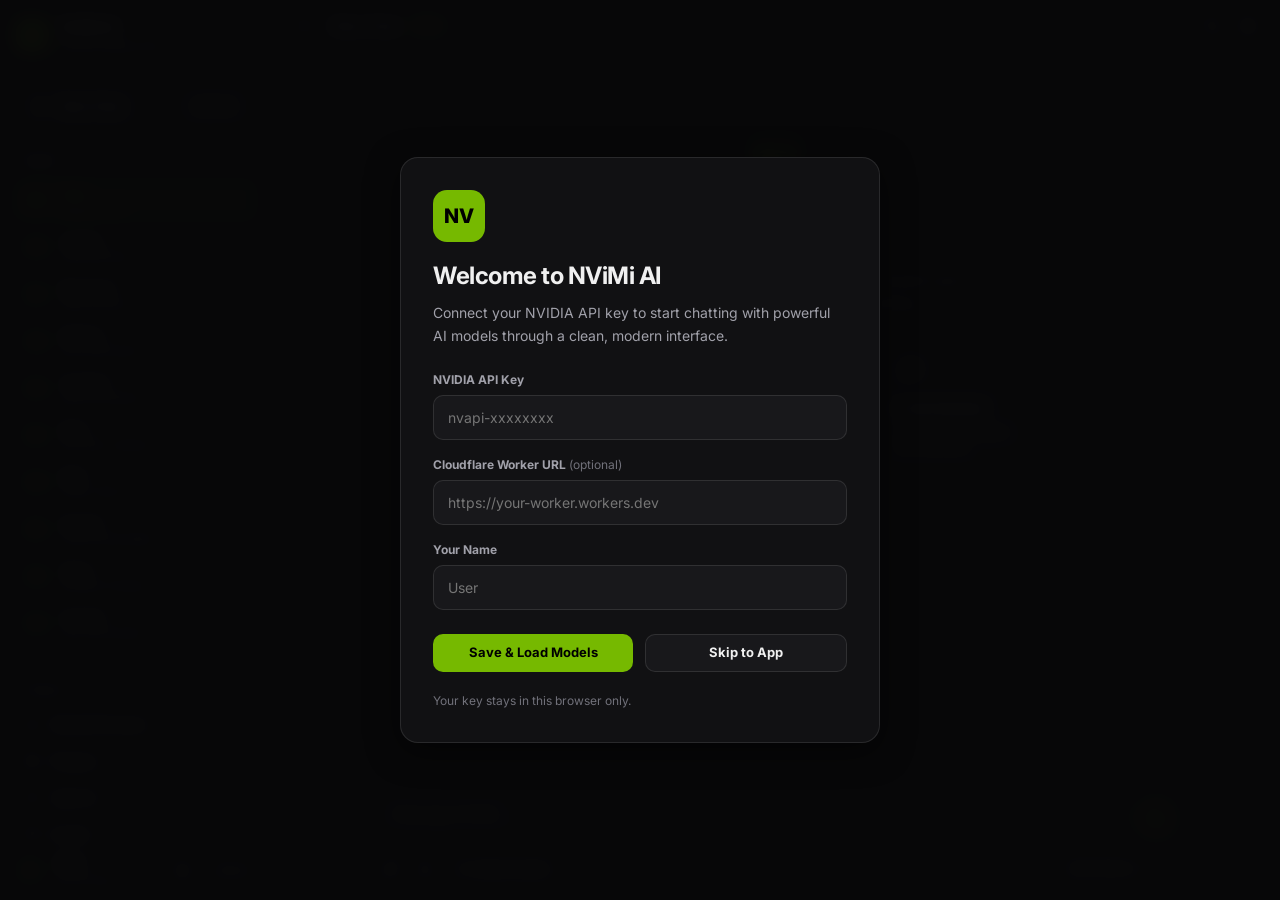
==== commit da8d35d9: "Bump to 5.0.2 with mobile and retry fixes" ====
--- a/index.html
+++ b/index.html
@@ -10,13 +10,13 @@
   <meta name="apple-mobile-web-app-title" content="NViMi AI">
   <meta name="description" content="Premium NVIDIA model chat experience">
   <title>NViMi AI</title>
-  <link rel="manifest" href="manifest.webmanifest?v=5">
+  <link rel="manifest" href="manifest.webmanifest?v=5.0.2">
   <link rel="icon" href="icon.svg" type="image/svg+xml">
   <link rel="apple-touch-icon" href="icon.svg">
   <link rel="preconnect" href="https://fonts.googleapis.com">
   <link rel="preconnect" href="https://fonts.gstatic.com" crossorigin>
   <link href="https://fonts.googleapis.com/css2?family=Inter:wght@300;400;500;600;700&family=JetBrains+Mono:wght@400;500&display=swap" rel="stylesheet">
-  <link rel="stylesheet" href="styles.css?v=5">
+  <link rel="stylesheet" href="styles.css?v=5.0.2">
 </head>
 <body>
   <!-- Mobile sidebar backdrop -->
@@ -101,7 +101,7 @@
         <button class="settings-btn" data-action="open-settings" aria-label="Settings">
           <svg viewBox="0 0 24 24" fill="none" stroke="currentColor" stroke-width="2"><circle cx="12" cy="12" r="3"/><path d="M19.4 15a1.65 1.65 0 0 0 .33 1.82l.06.06a2 2 0 0 1 0 2.83 2 2 0 0 1-2.83 0l-.06-.06a1.65 1.65 0 0 0-1.82-.33 1.65 1.65 0 0 0-1 1.51V21a2 2 0 0 1-2 2 2 2 0 0 1-2-2v-.09A1.65 1.65 0 0 0 9 19.4a1.65 1.65 0 0 0-1.82.33l-.06.06a2 2 0 0 1-2.83 0 2 2 0 0 1 0-2.83l.06-.06A1.65 1.65 0 0 0 4.67 15a1.65 1.65 0 0 0-1.51-1H3a2 2 0 0 1-2-2 2 2 0 0 1 2-2h.09A1.65 1.65 0 0 0 4.67 9a1.65 1.65 0 0 0-.33-1.82l-.06-.06a2 2 0 0 1 0-2.83 2 2 0 0 1 2.83 0l.06.06A1.65 1.65 0 0 0 9 4.67a1.65 1.65 0 0 0 1-1.51V3a2 2 0 0 1 2-2 2 2 0 0 1 2 2v.09a1.65 1.65 0 0 0 1 1.51 1.65 1.65 0 0 0 1.82-.33l.06-.06a2 2 0 0 1 2.83 0 2 2 0 0 1 0 2.83l-.06.06A1.65 1.65 0 0 0 19.4 9a1.65 1.65 0 0 0 1.51 1H21a2 2 0 0 1 2 2 2 2 0 0 1-2 2h-.09a1.65 1.65 0 0 0-1.51 1z"/></svg>
         </button>
-        <span class="version-badge" id="appVersionLabel">v5.0.0</span>
+        <span class="version-badge" id="appVersionLabel">v5.0.2</span>
       </div>
     </aside>
 
@@ -281,6 +281,6 @@
     </div>
   </div>
 
-  <script src="app.js?v=5"></script>
+  <script src="app.js?v=5.0.2"></script>
 </body>
 </html>
--- a/styles.css
+++ b/styles.css
@@ -113,8 +113,7 @@
 .app-shell {
   display: flex;
   width: 100%;
-  height: 100%;
-  height: 100dvh;
+  height: calc(var(--vv-height, 1dvh) * 100);
   overflow: hidden;
 }
 
@@ -270,6 +269,8 @@
   transition: var(--transition-fast);
   position: relative;
   min-height: 36px;
+  max-height: 40px;
+  overflow: hidden;
 }
 .chat-history-item:hover { background: var(--bg-surface-hover); color: var(--text-primary); }
 .chat-history-item.active { background: var(--bg-surface-active); color: var(--text-primary); }
@@ -397,8 +398,7 @@
   min-width: 0;
   position: relative;
   background: var(--bg-base);
-  height: 100%;
-  height: 100dvh;
+  height: calc(var(--vv-height, 1dvh) * 100);
   overflow: hidden;
 }
 
@@ -501,6 +501,7 @@
   position: relative;
   overscroll-behavior-y: contain;
   -webkit-overflow-scrolling: touch;
+  overflow-anchor: none;
 }
 
 .chat-messages {
@@ -511,6 +512,7 @@
   flex-direction: column;
   gap: var(--space-5);
   min-height: 100%;
+  overflow-anchor: none;
 }
 
 /* Welcome Screen */
@@ -983,7 +985,7 @@
   padding: var(--space-3) var(--space-4);
   transition: var(--transition-base);
   min-height: 48px;
-  max-height: 200px;
+  max-height: 180px;
   overflow-y: auto;
 }
 .composer-box:focus-within {
@@ -994,6 +996,7 @@
 .composer-input {
   width: 100%;
   min-height: 22px;
+  max-height: 180px;
   background: transparent;
   border: none;
   outline: none;
@@ -1003,6 +1006,7 @@
   resize: none;
   line-height: 1.55;
   display: block;
+  overflow-y: auto;
 }
 .composer-input::placeholder { color: var(--text-disabled); }
 
@@ -1891,6 +1895,7 @@
   .chat-messages { padding: var(--space-4) var(--space-4) var(--space-3); gap: var(--space-4); }
 
   .composer { padding: var(--space-3) var(--space-3) calc(var(--space-3) + env(safe-area-inset-bottom)); }
+  .composer-box, .composer-input { max-height: 140px; }
 
   .welcome-actions { grid-template-columns: 1fr; }
   .welcome-title { font-size: 20px; }
@@ -1918,6 +1923,8 @@
   .model-list { max-height: 45vh; }
 }
 
+.top-btn.loading svg { animation: spin 1s linear infinite; }
+
 /* ── Font size guard for iOS ──────────────────────────────────── */
 .composer-input, .setting-input, .setting-select,
 .model-search-input, .field input, .chat-search-input {
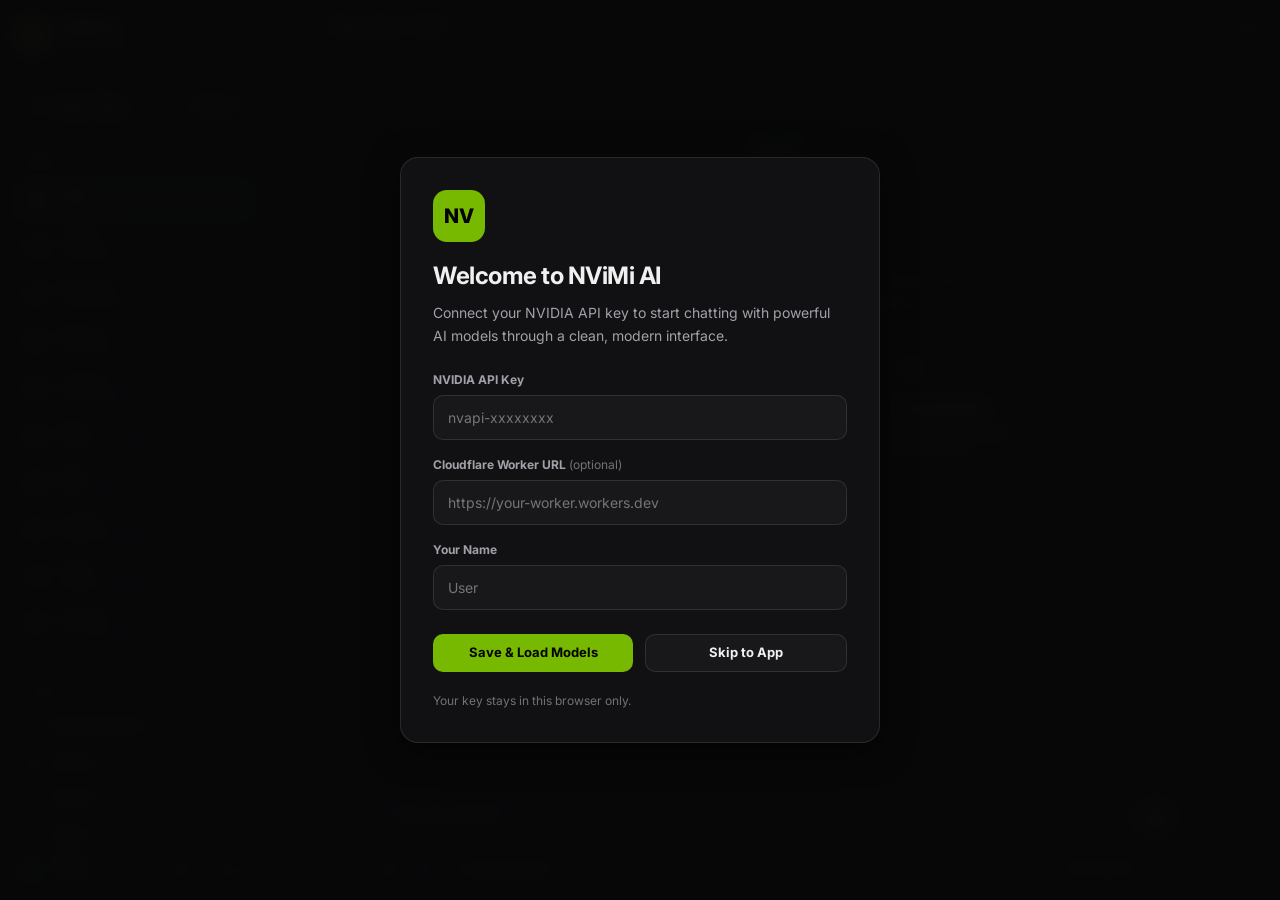
==== commit e4b948cc: "Bump build version to 5.0.3" ====
--- a/index.html
+++ b/index.html
@@ -10,13 +10,13 @@
   <meta name="apple-mobile-web-app-title" content="NViMi AI">
   <meta name="description" content="Premium NVIDIA model chat experience">
   <title>NViMi AI</title>
-  <link rel="manifest" href="manifest.webmanifest?v=5.0.2">
+  <link rel="manifest" href="manifest.webmanifest?v=5.0.3">
   <link rel="icon" href="icon.svg" type="image/svg+xml">
   <link rel="apple-touch-icon" href="icon.svg">
   <link rel="preconnect" href="https://fonts.googleapis.com">
   <link rel="preconnect" href="https://fonts.gstatic.com" crossorigin>
   <link href="https://fonts.googleapis.com/css2?family=Inter:wght@300;400;500;600;700&family=JetBrains+Mono:wght@400;500&display=swap" rel="stylesheet">
-  <link rel="stylesheet" href="styles.css?v=5.0.2">
+  <link rel="stylesheet" href="styles.css?v=5.0.3">
 </head>
 <body>
   <!-- Mobile sidebar backdrop -->
@@ -101,7 +101,7 @@
         <button class="settings-btn" data-action="open-settings" aria-label="Settings">
           <svg viewBox="0 0 24 24" fill="none" stroke="currentColor" stroke-width="2"><circle cx="12" cy="12" r="3"/><path d="M19.4 15a1.65 1.65 0 0 0 .33 1.82l.06.06a2 2 0 0 1 0 2.83 2 2 0 0 1-2.83 0l-.06-.06a1.65 1.65 0 0 0-1.82-.33 1.65 1.65 0 0 0-1 1.51V21a2 2 0 0 1-2 2 2 2 0 0 1-2-2v-.09A1.65 1.65 0 0 0 9 19.4a1.65 1.65 0 0 0-1.82.33l-.06.06a2 2 0 0 1-2.83 0 2 2 0 0 1 0-2.83l.06-.06A1.65 1.65 0 0 0 4.67 15a1.65 1.65 0 0 0-1.51-1H3a2 2 0 0 1-2-2 2 2 0 0 1 2-2h.09A1.65 1.65 0 0 0 4.67 9a1.65 1.65 0 0 0-.33-1.82l-.06-.06a2 2 0 0 1 0-2.83 2 2 0 0 1 2.83 0l.06.06A1.65 1.65 0 0 0 9 4.67a1.65 1.65 0 0 0 1-1.51V3a2 2 0 0 1 2-2 2 2 0 0 1 2 2v.09a1.65 1.65 0 0 0 1 1.51 1.65 1.65 0 0 0 1.82-.33l.06-.06a2 2 0 0 1 2.83 0 2 2 0 0 1 0 2.83l-.06.06A1.65 1.65 0 0 0 19.4 9a1.65 1.65 0 0 0 1.51 1H21a2 2 0 0 1 2 2 2 2 0 0 1-2 2h-.09a1.65 1.65 0 0 0-1.51 1z"/></svg>
         </button>
-        <span class="version-badge" id="appVersionLabel">v5.0.2</span>
+        <span class="version-badge" id="appVersionLabel">v5.0.3</span>
       </div>
     </aside>
 
@@ -281,6 +281,6 @@
     </div>
   </div>
 
-  <script src="app.js?v=5.0.2"></script>
+  <script src="app.js?v=5.0.3"></script>
 </body>
 </html>
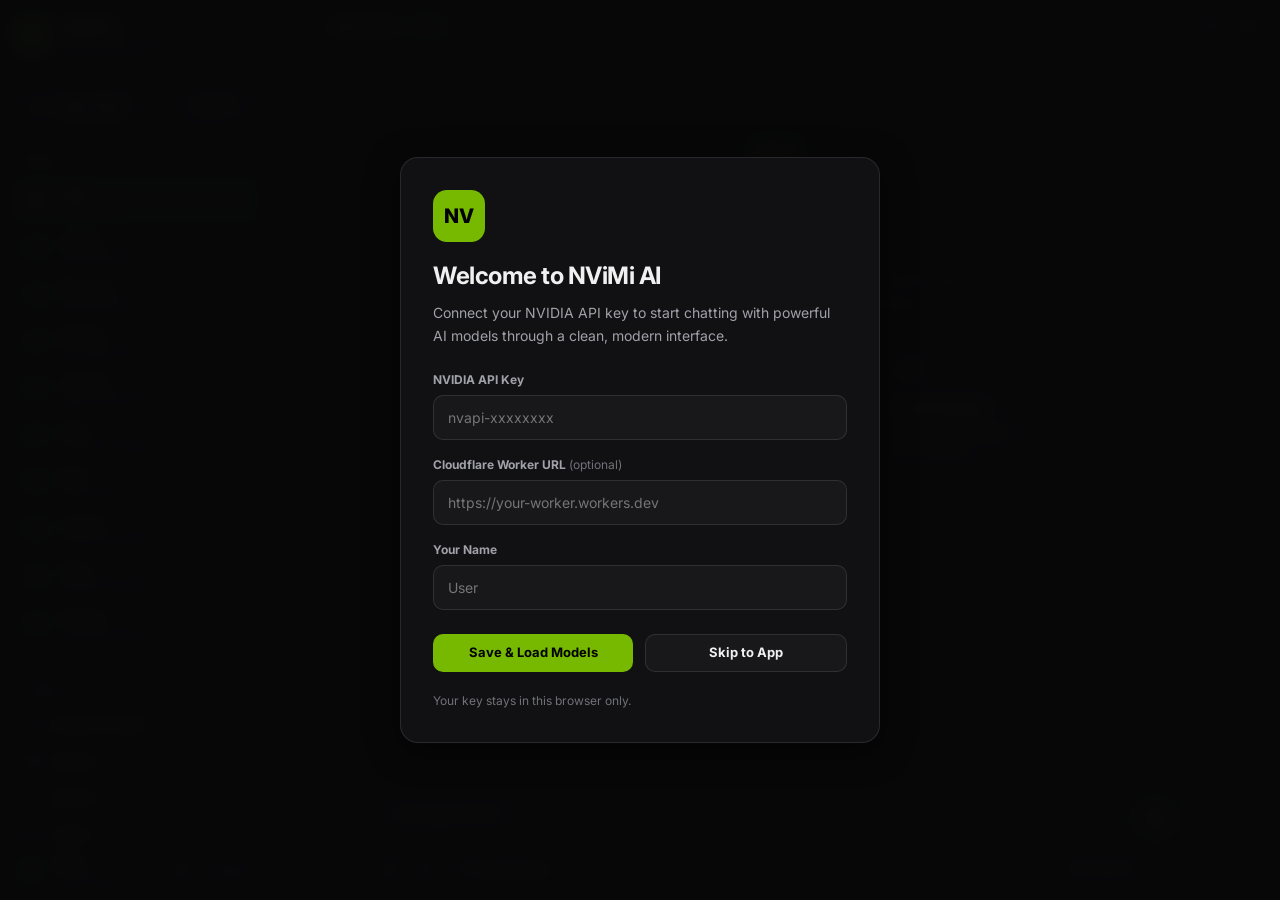
==== commit d91b795c: "Handle 429 rate limits and bump to 5.0.4" ====
--- a/index.html
+++ b/index.html
@@ -10,13 +10,13 @@
   <meta name="apple-mobile-web-app-title" content="NViMi AI">
   <meta name="description" content="Premium NVIDIA model chat experience">
   <title>NViMi AI</title>
-  <link rel="manifest" href="manifest.webmanifest?v=5.0.3">
+  <link rel="manifest" href="manifest.webmanifest?v=5.0.4">
   <link rel="icon" href="icon.svg" type="image/svg+xml">
   <link rel="apple-touch-icon" href="icon.svg">
   <link rel="preconnect" href="https://fonts.googleapis.com">
   <link rel="preconnect" href="https://fonts.gstatic.com" crossorigin>
   <link href="https://fonts.googleapis.com/css2?family=Inter:wght@300;400;500;600;700&family=JetBrains+Mono:wght@400;500&display=swap" rel="stylesheet">
-  <link rel="stylesheet" href="styles.css?v=5.0.3">
+  <link rel="stylesheet" href="styles.css?v=5.0.4">
 </head>
 <body>
   <!-- Mobile sidebar backdrop -->
@@ -101,7 +101,7 @@
         <button class="settings-btn" data-action="open-settings" aria-label="Settings">
           <svg viewBox="0 0 24 24" fill="none" stroke="currentColor" stroke-width="2"><circle cx="12" cy="12" r="3"/><path d="M19.4 15a1.65 1.65 0 0 0 .33 1.82l.06.06a2 2 0 0 1 0 2.83 2 2 0 0 1-2.83 0l-.06-.06a1.65 1.65 0 0 0-1.82-.33 1.65 1.65 0 0 0-1 1.51V21a2 2 0 0 1-2 2 2 2 0 0 1-2-2v-.09A1.65 1.65 0 0 0 9 19.4a1.65 1.65 0 0 0-1.82.33l-.06.06a2 2 0 0 1-2.83 0 2 2 0 0 1 0-2.83l.06-.06A1.65 1.65 0 0 0 4.67 15a1.65 1.65 0 0 0-1.51-1H3a2 2 0 0 1-2-2 2 2 0 0 1 2-2h.09A1.65 1.65 0 0 0 4.67 9a1.65 1.65 0 0 0-.33-1.82l-.06-.06a2 2 0 0 1 0-2.83 2 2 0 0 1 2.83 0l.06.06A1.65 1.65 0 0 0 9 4.67a1.65 1.65 0 0 0 1-1.51V3a2 2 0 0 1 2-2 2 2 0 0 1 2 2v.09a1.65 1.65 0 0 0 1 1.51 1.65 1.65 0 0 0 1.82-.33l.06-.06a2 2 0 0 1 2.83 0 2 2 0 0 1 0 2.83l-.06.06A1.65 1.65 0 0 0 19.4 9a1.65 1.65 0 0 0 1.51 1H21a2 2 0 0 1 2 2 2 2 0 0 1-2 2h-.09a1.65 1.65 0 0 0-1.51 1z"/></svg>
         </button>
-        <span class="version-badge" id="appVersionLabel">v5.0.3</span>
+        <span class="version-badge" id="appVersionLabel">v5.0.4</span>
       </div>
     </aside>
 
@@ -281,6 +281,6 @@
     </div>
   </div>
 
-  <script src="app.js?v=5.0.3"></script>
+  <script src="app.js?v=5.0.4"></script>
 </body>
 </html>
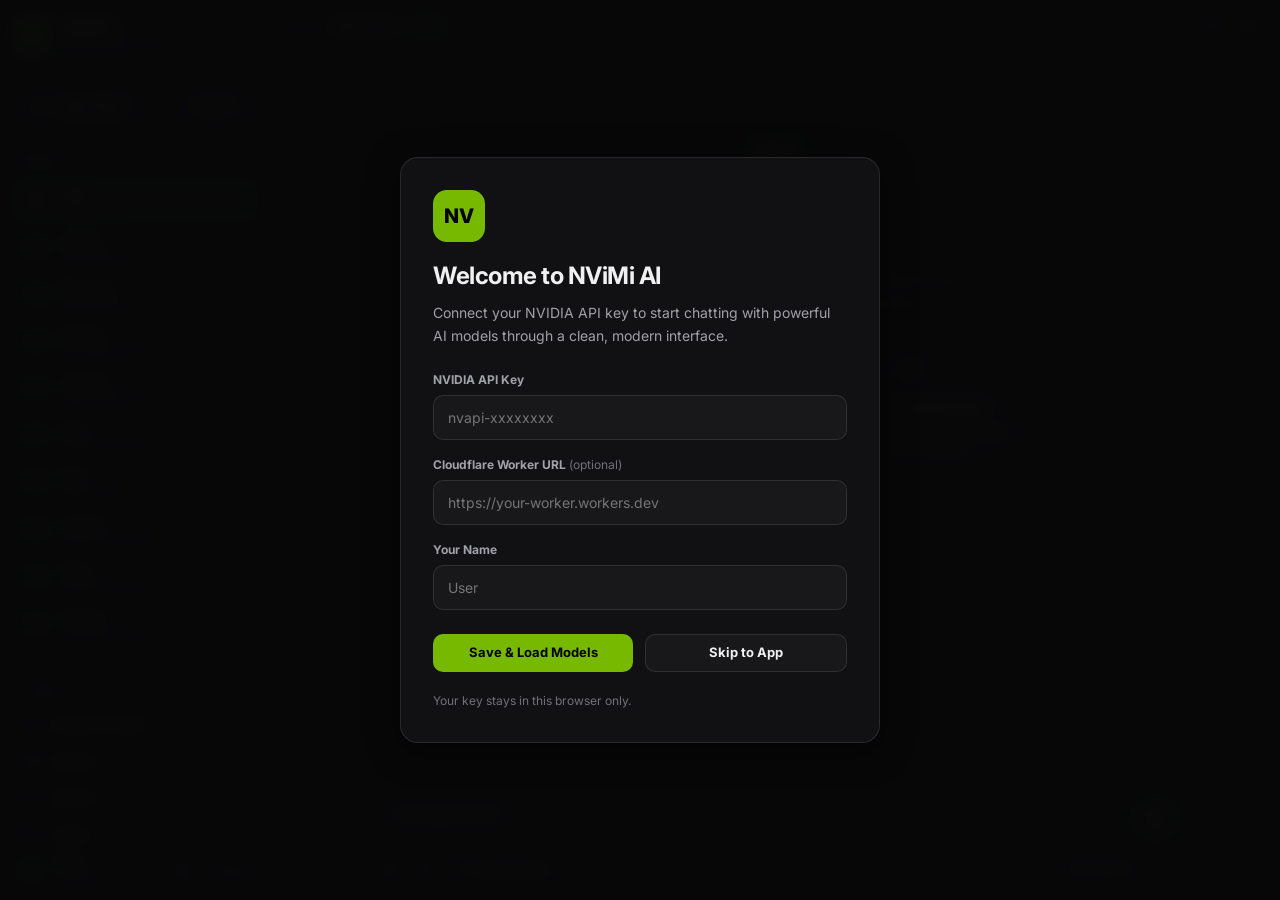
==== commit c8a2a9b4: "Handle 524 retries more gracefully and bump to 5.0.5" ====
--- a/index.html
+++ b/index.html
@@ -10,13 +10,13 @@
   <meta name="apple-mobile-web-app-title" content="NViMi AI">
   <meta name="description" content="Premium NVIDIA model chat experience">
   <title>NViMi AI</title>
-  <link rel="manifest" href="manifest.webmanifest?v=5.0.4">
+  <link rel="manifest" href="manifest.webmanifest?v=5.0.5">
   <link rel="icon" href="icon.svg" type="image/svg+xml">
   <link rel="apple-touch-icon" href="icon.svg">
   <link rel="preconnect" href="https://fonts.googleapis.com">
   <link rel="preconnect" href="https://fonts.gstatic.com" crossorigin>
   <link href="https://fonts.googleapis.com/css2?family=Inter:wght@300;400;500;600;700&family=JetBrains+Mono:wght@400;500&display=swap" rel="stylesheet">
-  <link rel="stylesheet" href="styles.css?v=5.0.4">
+  <link rel="stylesheet" href="styles.css?v=5.0.5">
 </head>
 <body>
   <!-- Mobile sidebar backdrop -->
@@ -101,7 +101,7 @@
         <button class="settings-btn" data-action="open-settings" aria-label="Settings">
           <svg viewBox="0 0 24 24" fill="none" stroke="currentColor" stroke-width="2"><circle cx="12" cy="12" r="3"/><path d="M19.4 15a1.65 1.65 0 0 0 .33 1.82l.06.06a2 2 0 0 1 0 2.83 2 2 0 0 1-2.83 0l-.06-.06a1.65 1.65 0 0 0-1.82-.33 1.65 1.65 0 0 0-1 1.51V21a2 2 0 0 1-2 2 2 2 0 0 1-2-2v-.09A1.65 1.65 0 0 0 9 19.4a1.65 1.65 0 0 0-1.82.33l-.06.06a2 2 0 0 1-2.83 0 2 2 0 0 1 0-2.83l.06-.06A1.65 1.65 0 0 0 4.67 15a1.65 1.65 0 0 0-1.51-1H3a2 2 0 0 1-2-2 2 2 0 0 1 2-2h.09A1.65 1.65 0 0 0 4.67 9a1.65 1.65 0 0 0-.33-1.82l-.06-.06a2 2 0 0 1 0-2.83 2 2 0 0 1 2.83 0l.06.06A1.65 1.65 0 0 0 9 4.67a1.65 1.65 0 0 0 1-1.51V3a2 2 0 0 1 2-2 2 2 0 0 1 2 2v.09a1.65 1.65 0 0 0 1 1.51 1.65 1.65 0 0 0 1.82-.33l.06-.06a2 2 0 0 1 2.83 0 2 2 0 0 1 0 2.83l-.06.06A1.65 1.65 0 0 0 19.4 9a1.65 1.65 0 0 0 1.51 1H21a2 2 0 0 1 2 2 2 2 0 0 1-2 2h-.09a1.65 1.65 0 0 0-1.51 1z"/></svg>
         </button>
-        <span class="version-badge" id="appVersionLabel">v5.0.4</span>
+        <span class="version-badge" id="appVersionLabel">v5.0.5</span>
       </div>
     </aside>
 
@@ -281,6 +281,6 @@
     </div>
   </div>
 
-  <script src="app.js?v=5.0.4"></script>
+  <script src="app.js?v=5.0.5"></script>
 </body>
 </html>
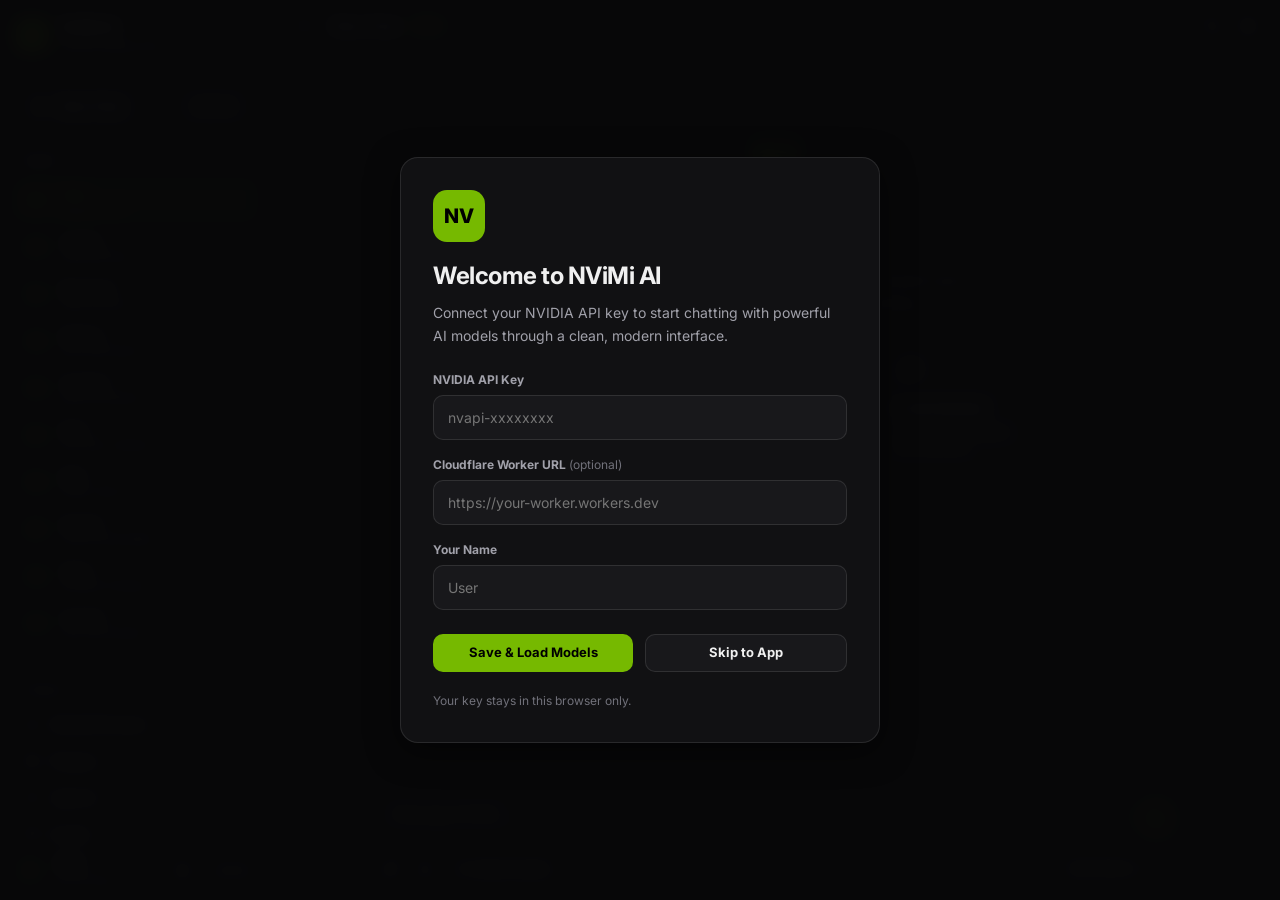
==== commit 03bf6fe2: "Fallback to build-models on proxy auth failures" ====
--- a/index.html
+++ b/index.html
@@ -10,13 +10,13 @@
   <meta name="apple-mobile-web-app-title" content="NViMi AI">
   <meta name="description" content="Premium NVIDIA model chat experience">
   <title>NViMi AI</title>
-  <link rel="manifest" href="manifest.webmanifest?v=5.0.5">
+  <link rel="manifest" href="manifest.webmanifest?v=5.0.6">
   <link rel="icon" href="icon.svg" type="image/svg+xml">
   <link rel="apple-touch-icon" href="icon.svg">
   <link rel="preconnect" href="https://fonts.googleapis.com">
   <link rel="preconnect" href="https://fonts.gstatic.com" crossorigin>
   <link href="https://fonts.googleapis.com/css2?family=Inter:wght@300;400;500;600;700&family=JetBrains+Mono:wght@400;500&display=swap" rel="stylesheet">
-  <link rel="stylesheet" href="styles.css?v=5.0.5">
+  <link rel="stylesheet" href="styles.css?v=5.0.6">
 </head>
 <body>
   <!-- Mobile sidebar backdrop -->
@@ -101,7 +101,7 @@
         <button class="settings-btn" data-action="open-settings" aria-label="Settings">
           <svg viewBox="0 0 24 24" fill="none" stroke="currentColor" stroke-width="2"><circle cx="12" cy="12" r="3"/><path d="M19.4 15a1.65 1.65 0 0 0 .33 1.82l.06.06a2 2 0 0 1 0 2.83 2 2 0 0 1-2.83 0l-.06-.06a1.65 1.65 0 0 0-1.82-.33 1.65 1.65 0 0 0-1 1.51V21a2 2 0 0 1-2 2 2 2 0 0 1-2-2v-.09A1.65 1.65 0 0 0 9 19.4a1.65 1.65 0 0 0-1.82.33l-.06.06a2 2 0 0 1-2.83 0 2 2 0 0 1 0-2.83l.06-.06A1.65 1.65 0 0 0 4.67 15a1.65 1.65 0 0 0-1.51-1H3a2 2 0 0 1-2-2 2 2 0 0 1 2-2h.09A1.65 1.65 0 0 0 4.67 9a1.65 1.65 0 0 0-.33-1.82l-.06-.06a2 2 0 0 1 0-2.83 2 2 0 0 1 2.83 0l.06.06A1.65 1.65 0 0 0 9 4.67a1.65 1.65 0 0 0 1-1.51V3a2 2 0 0 1 2-2 2 2 0 0 1 2 2v.09a1.65 1.65 0 0 0 1 1.51 1.65 1.65 0 0 0 1.82-.33l.06-.06a2 2 0 0 1 2.83 0 2 2 0 0 1 0 2.83l-.06.06A1.65 1.65 0 0 0 19.4 9a1.65 1.65 0 0 0 1.51 1H21a2 2 0 0 1 2 2 2 2 0 0 1-2 2h-.09a1.65 1.65 0 0 0-1.51 1z"/></svg>
         </button>
-        <span class="version-badge" id="appVersionLabel">v5.0.5</span>
+        <span class="version-badge" id="appVersionLabel">v5.0.6</span>
       </div>
     </aside>
 
@@ -281,6 +281,6 @@
     </div>
   </div>
 
-  <script src="app.js?v=5.0.5"></script>
+  <script src="app.js?v=5.0.6"></script>
 </body>
 </html>
